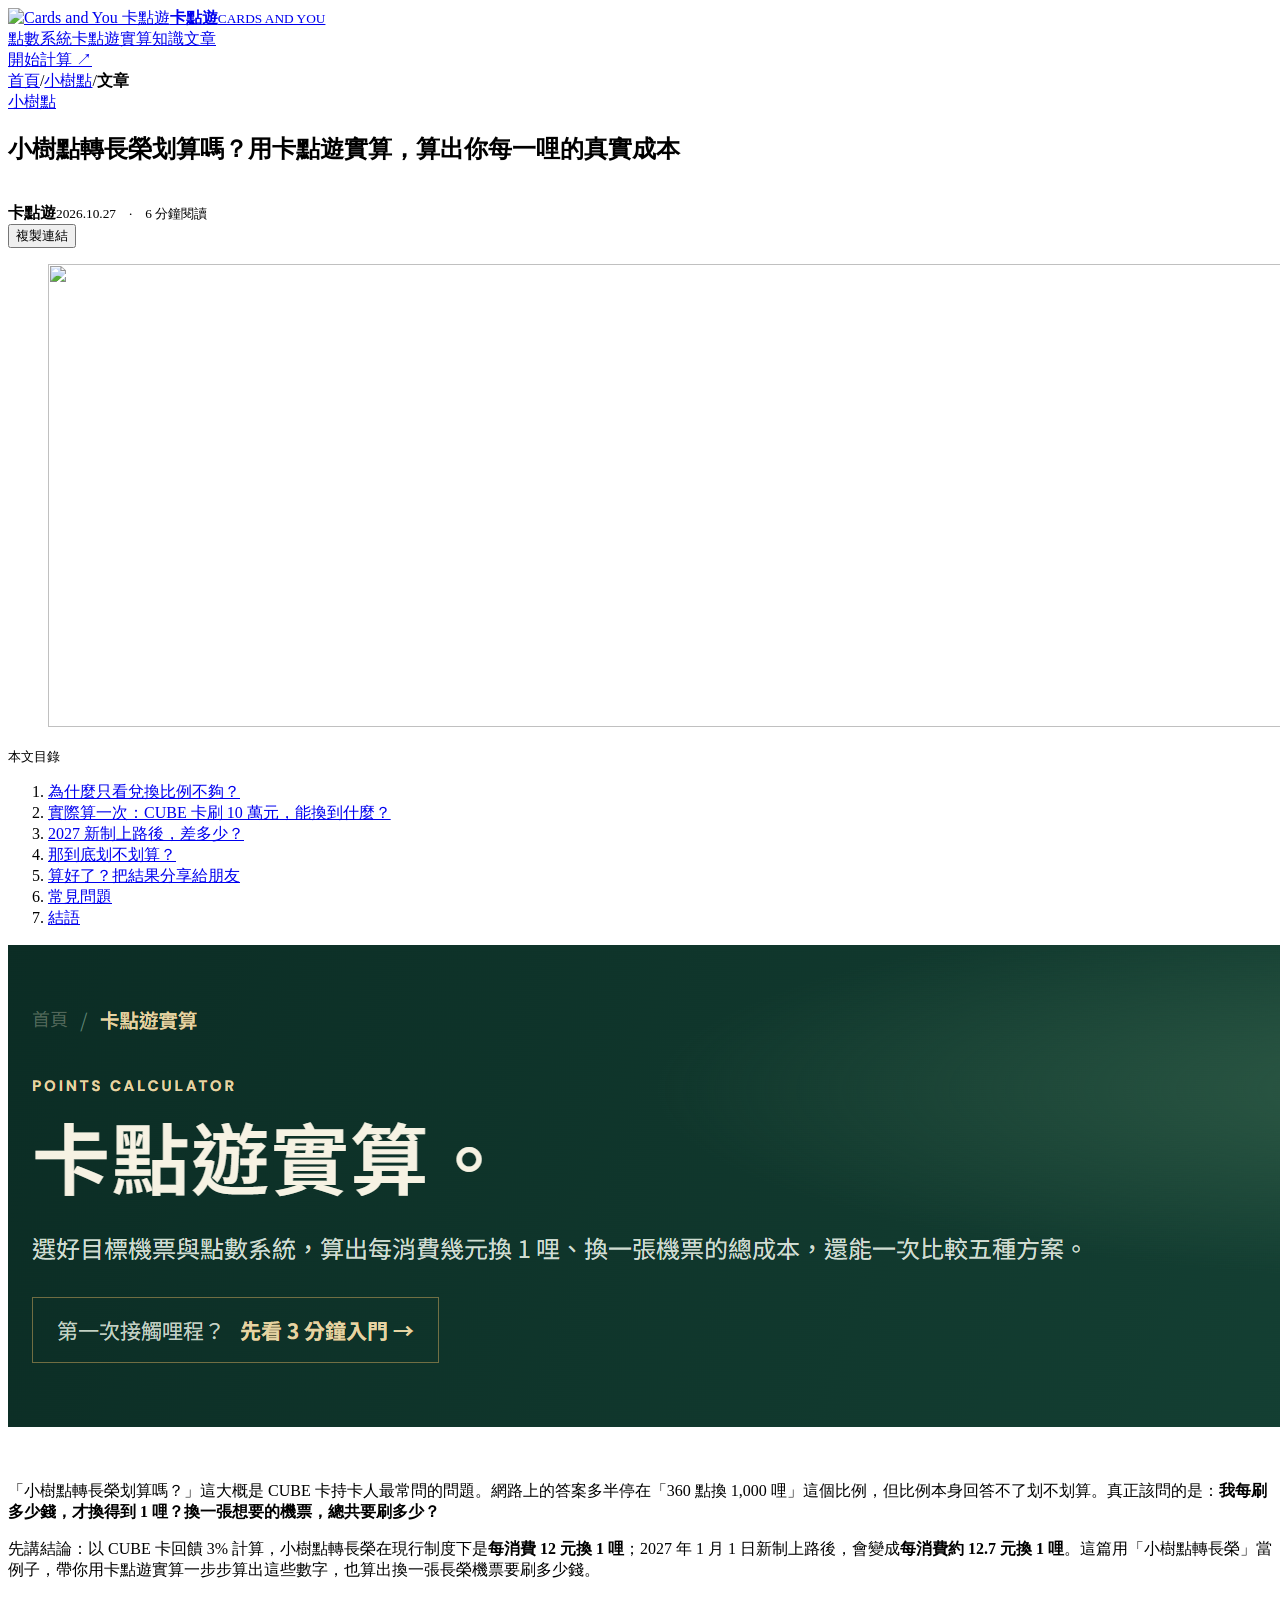
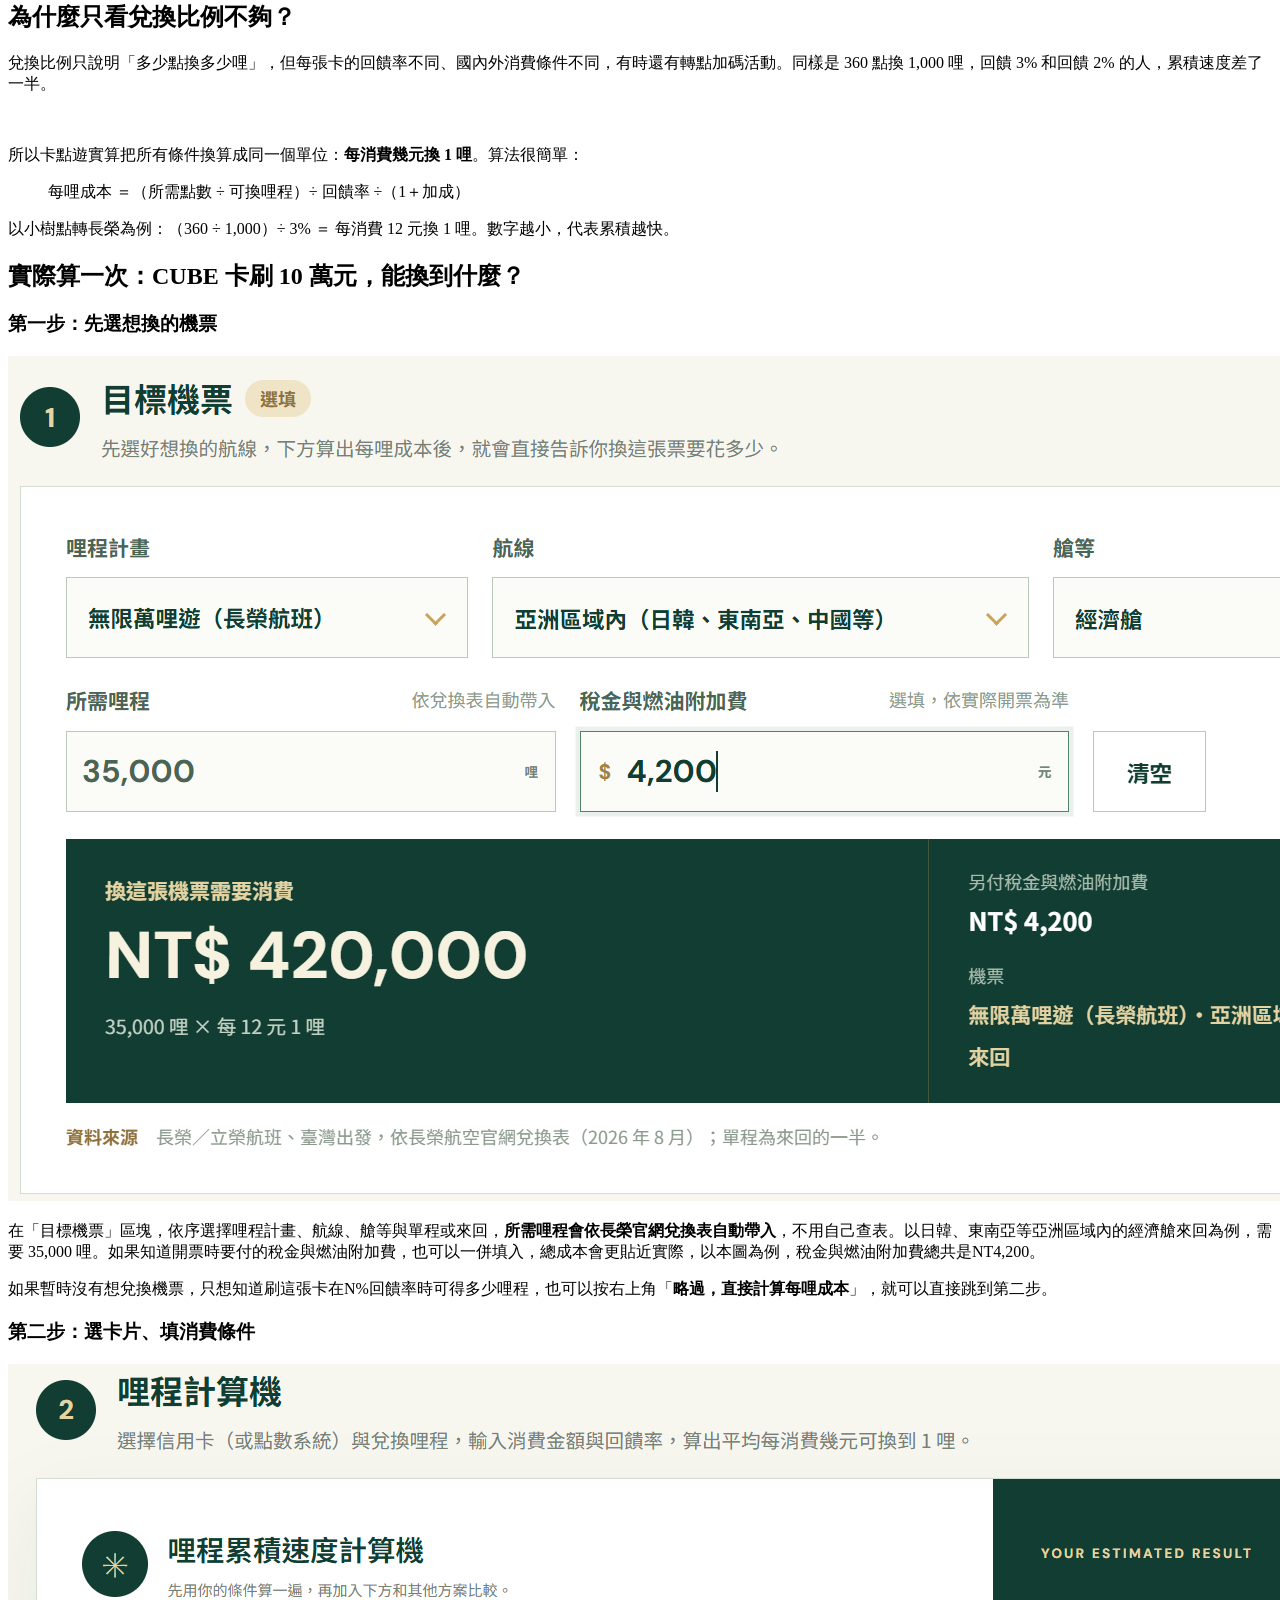
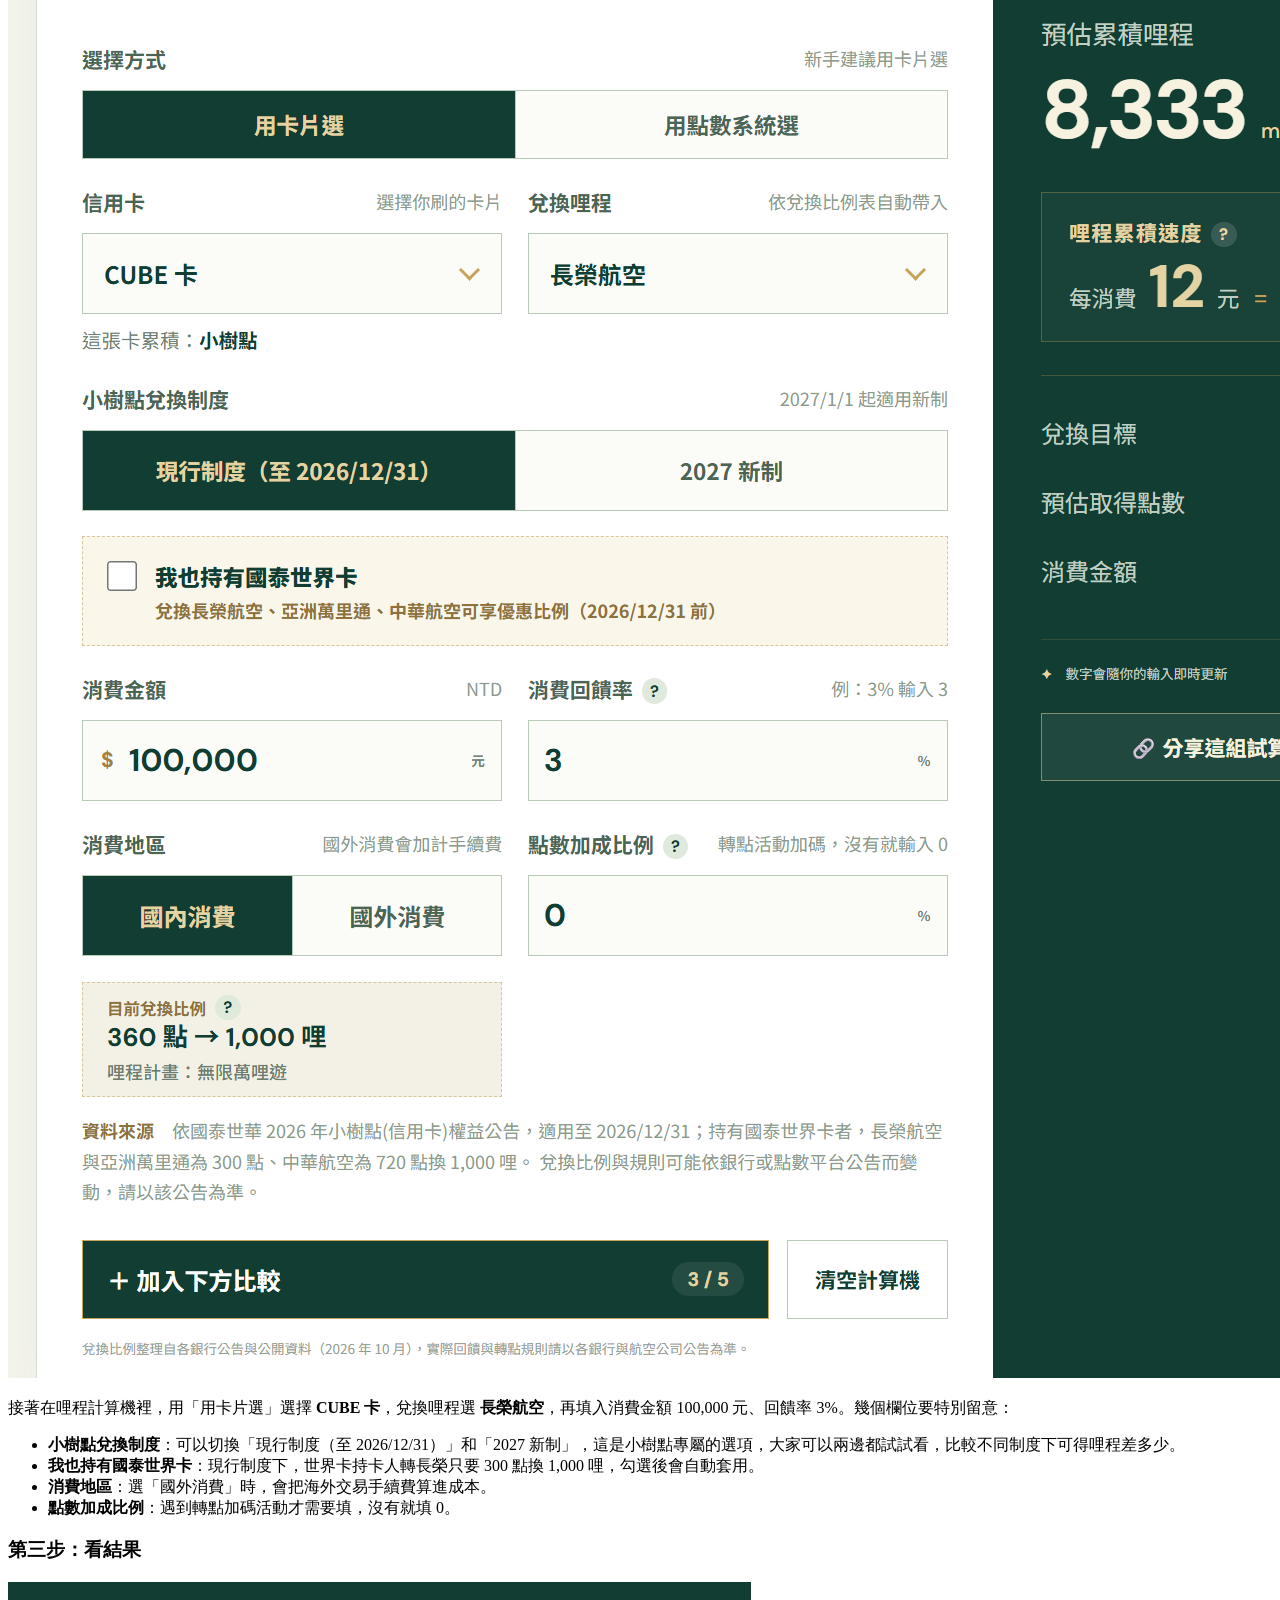
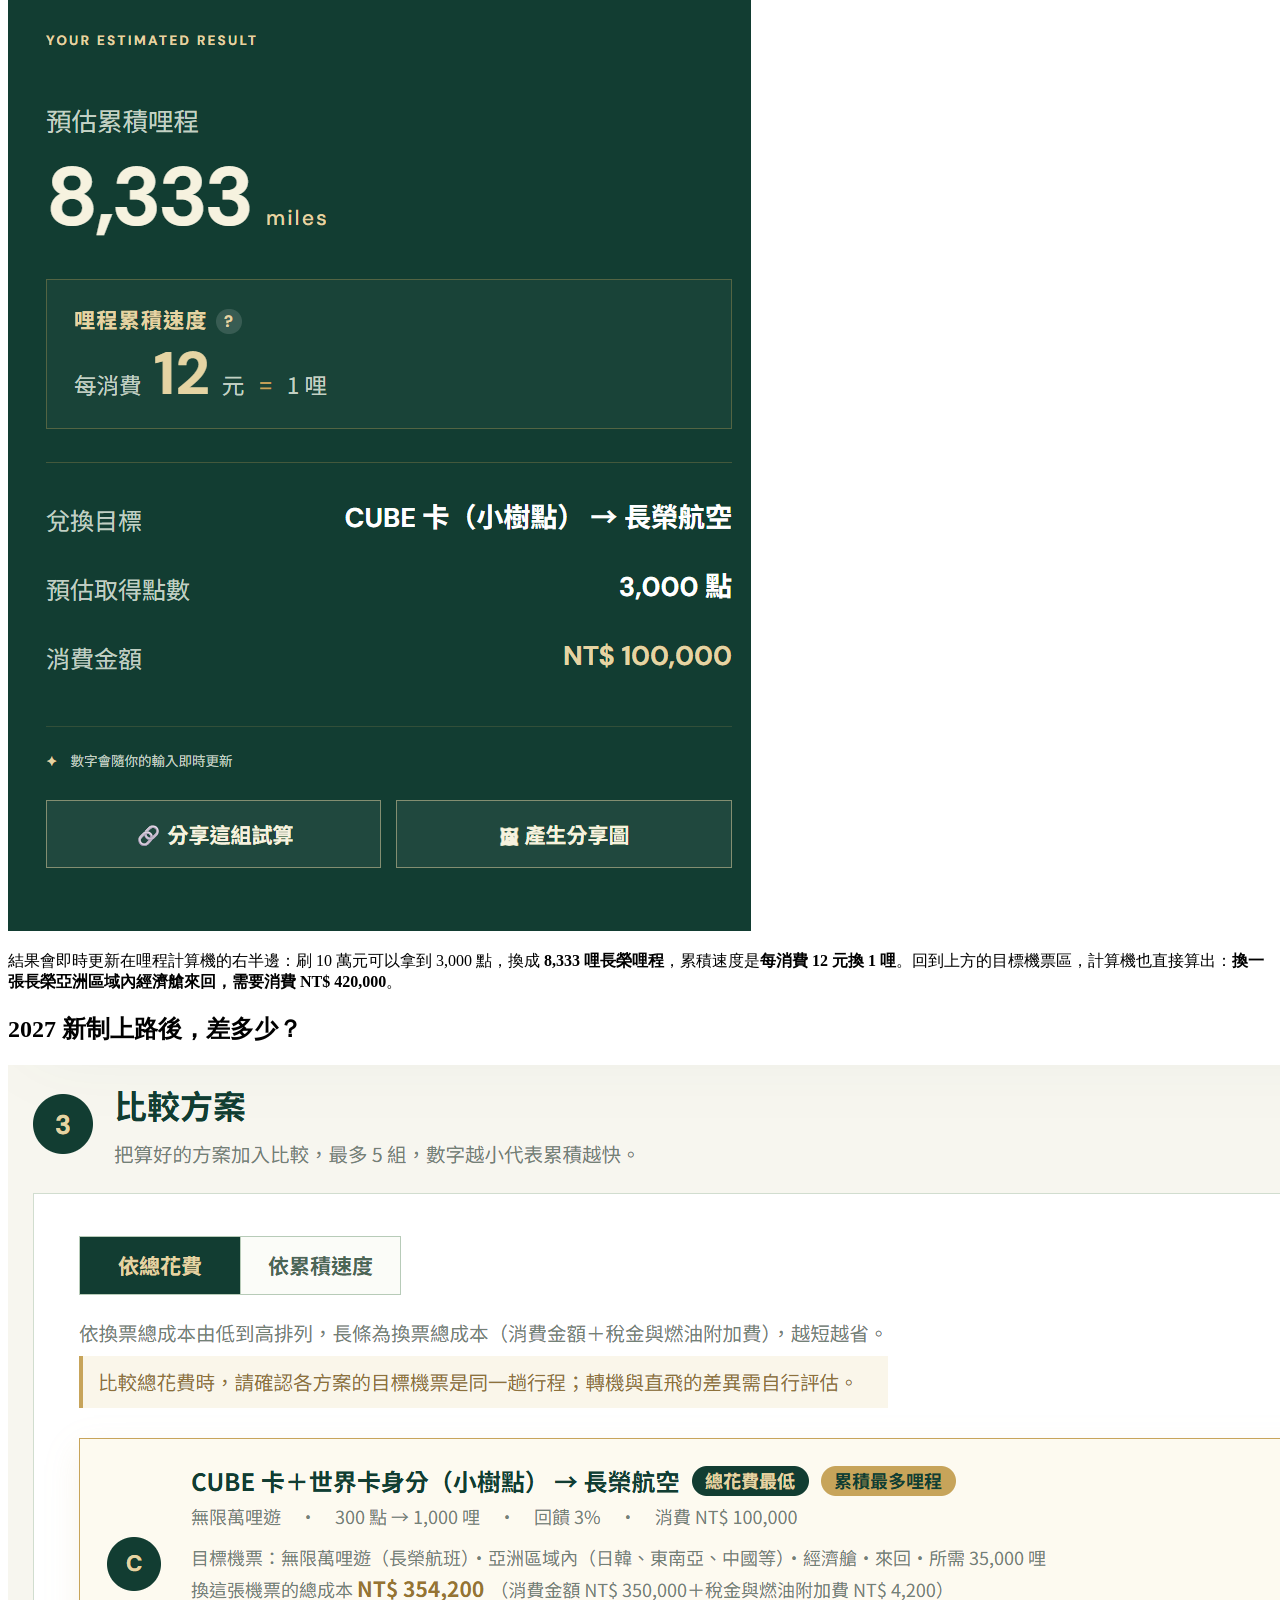
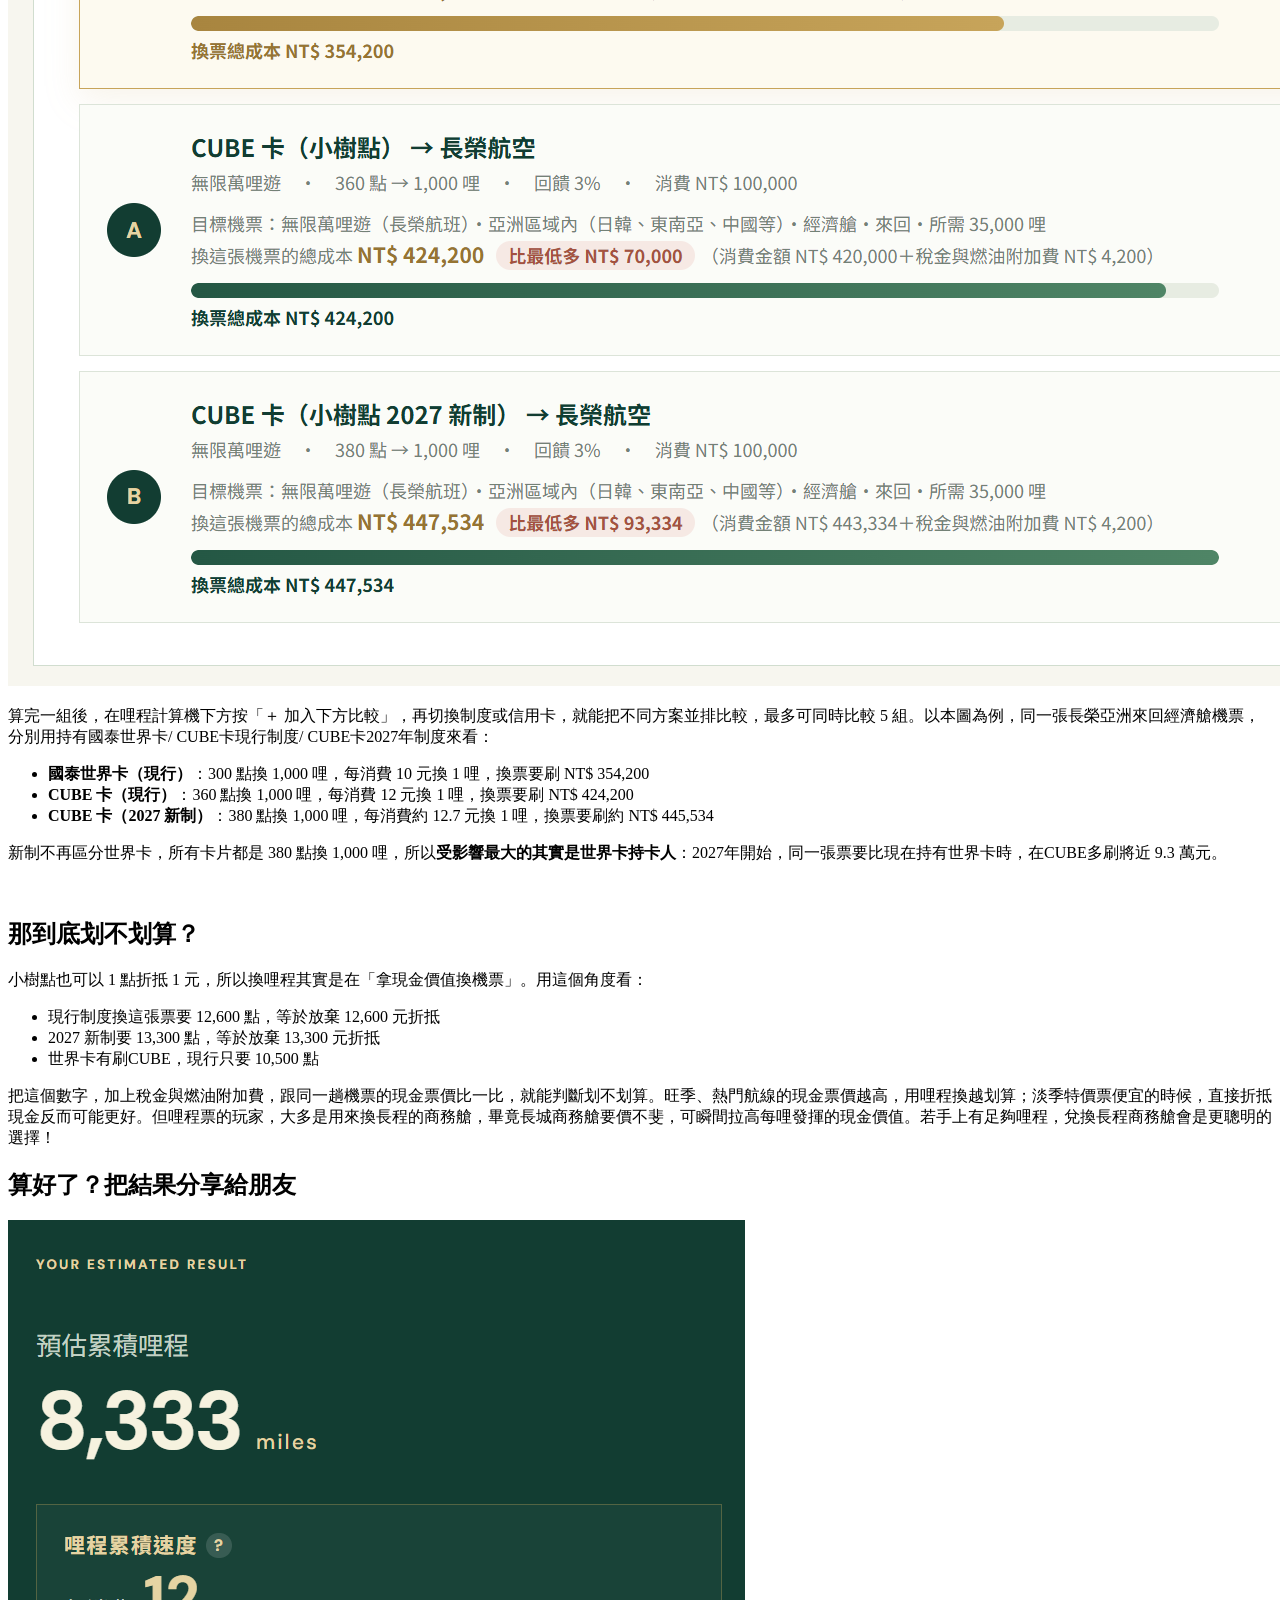
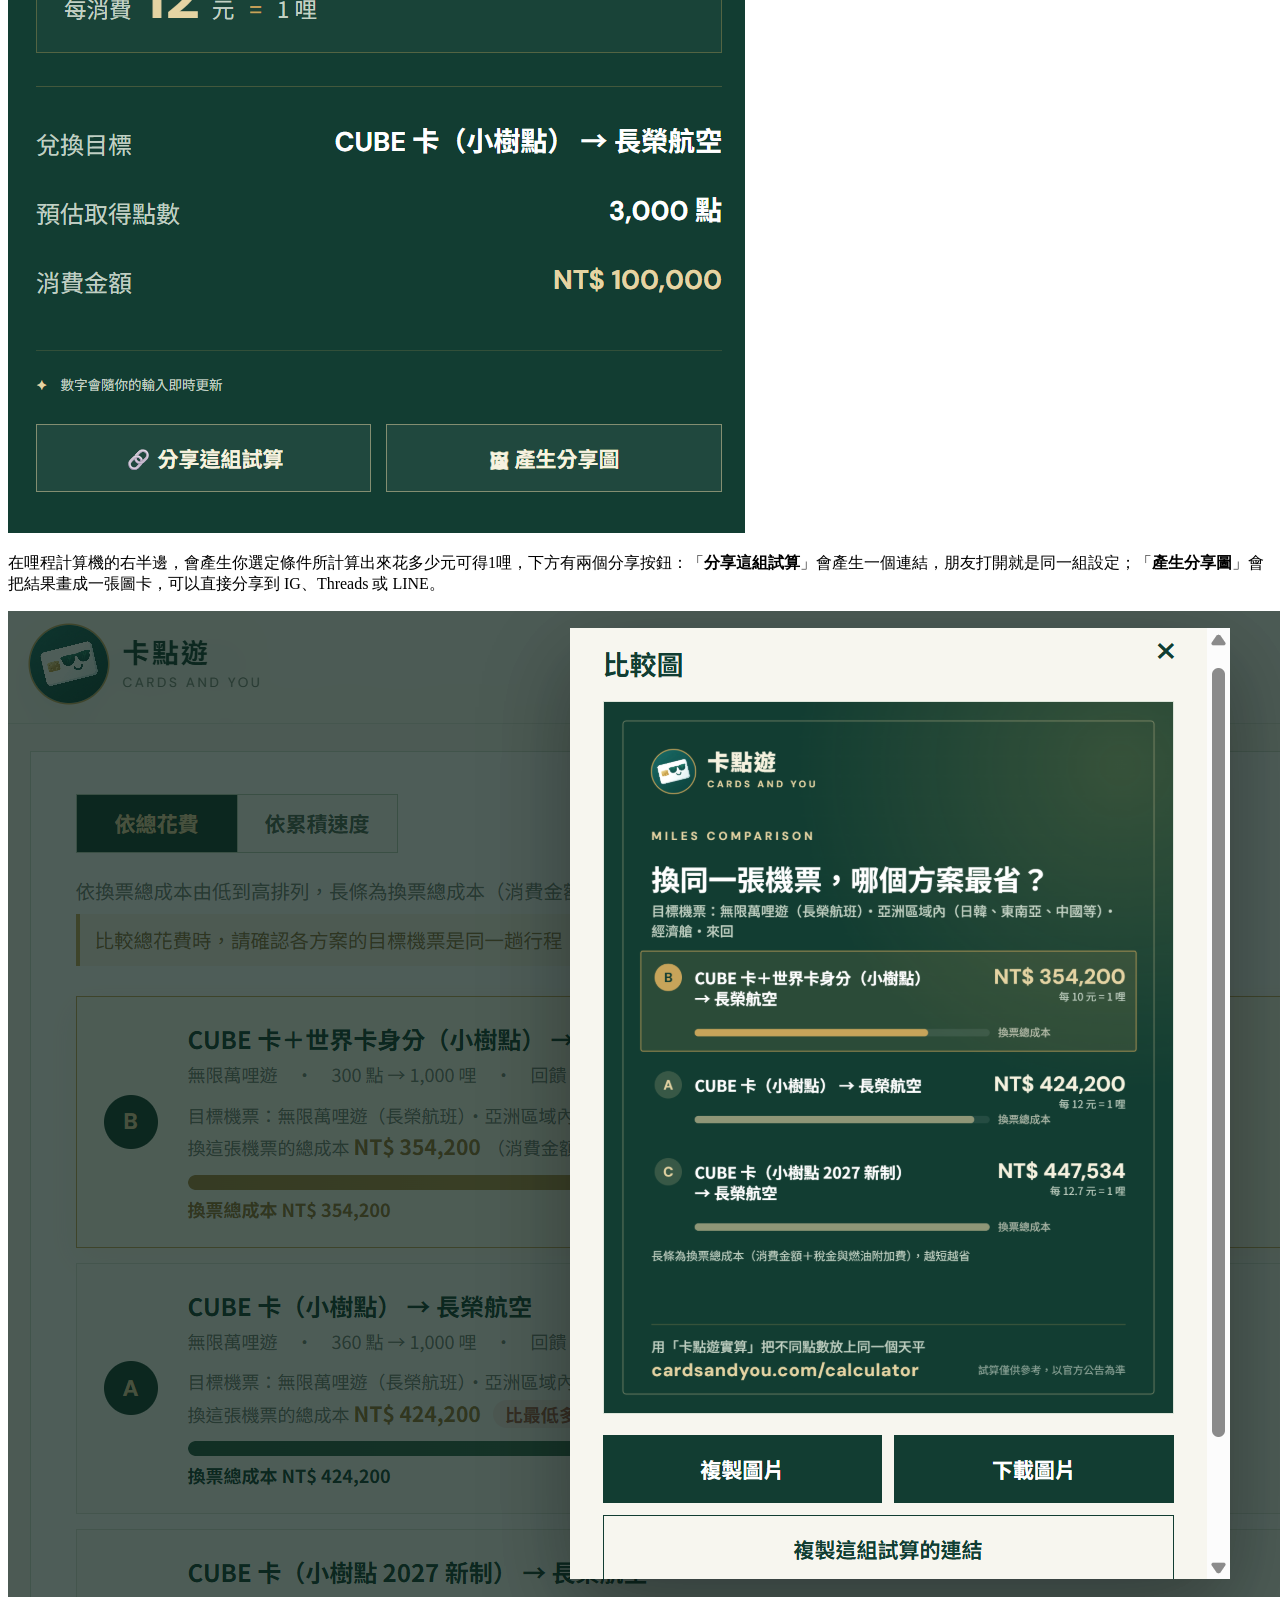
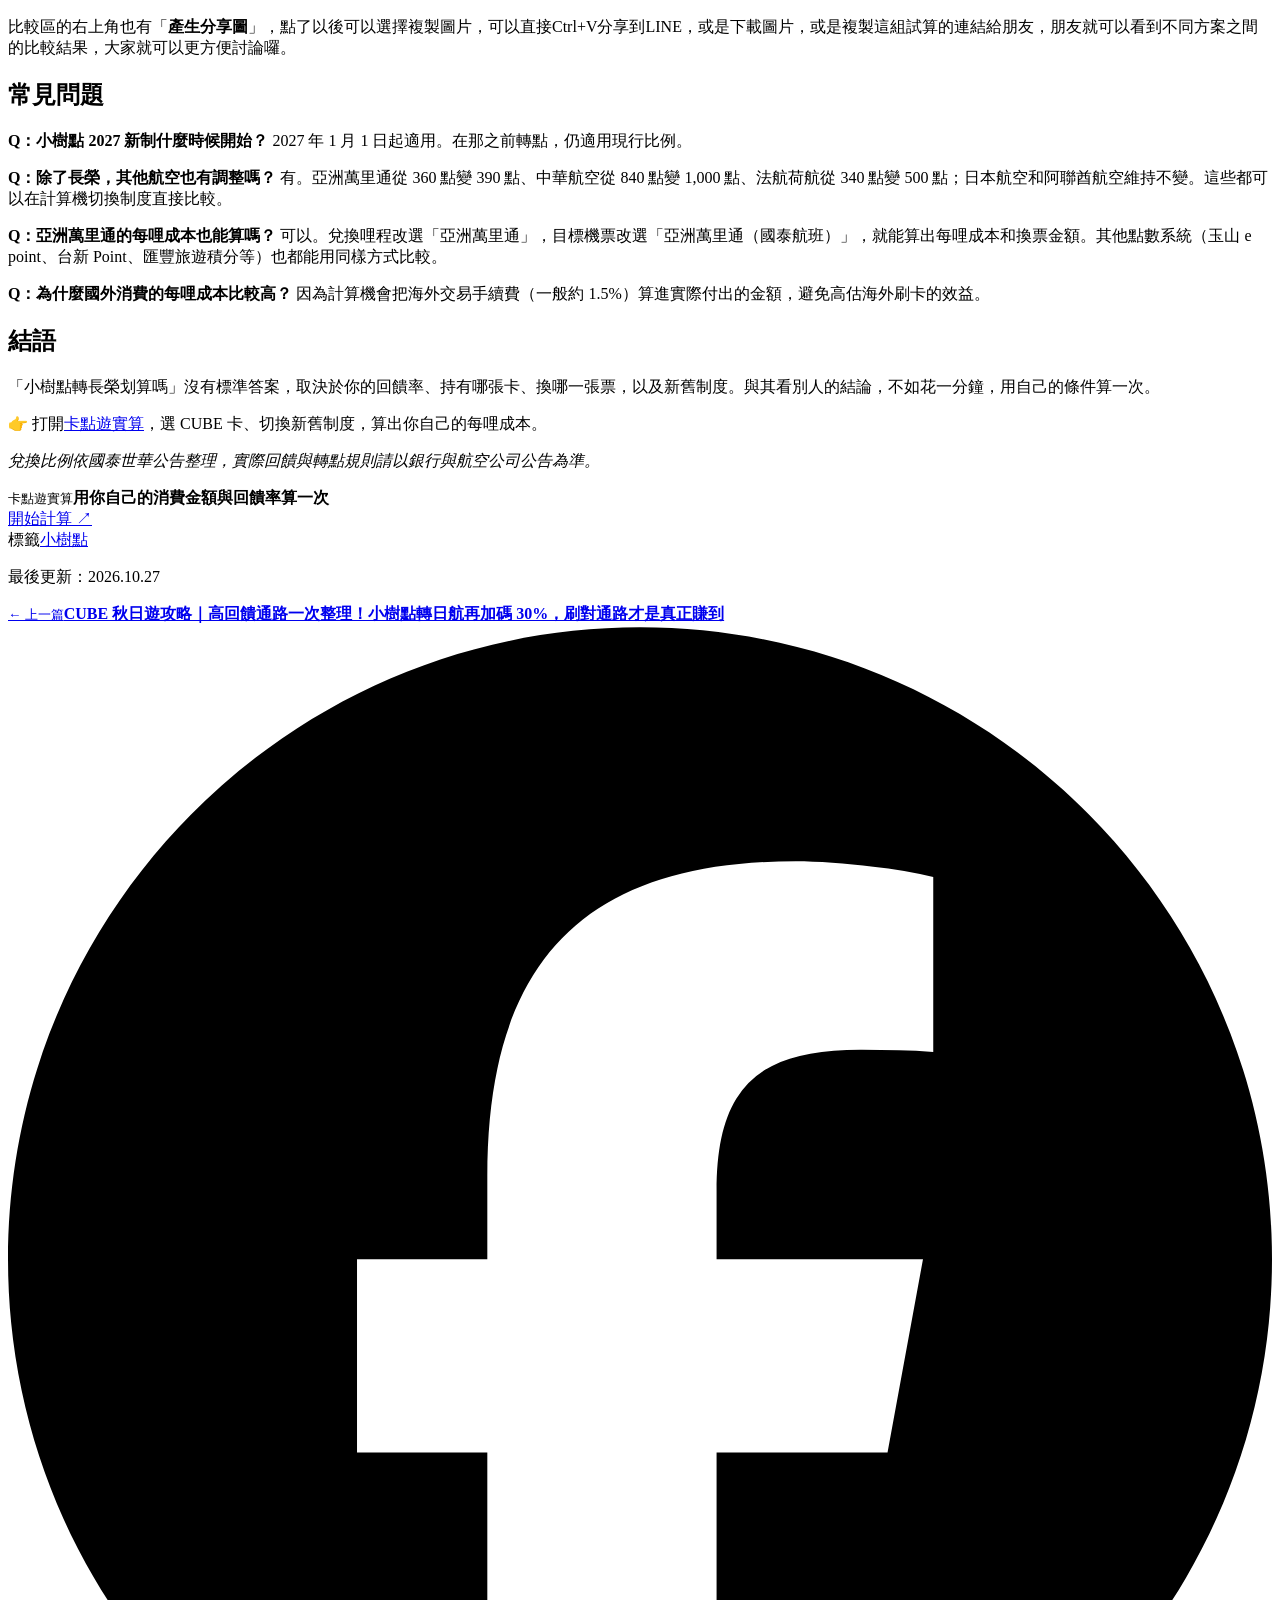
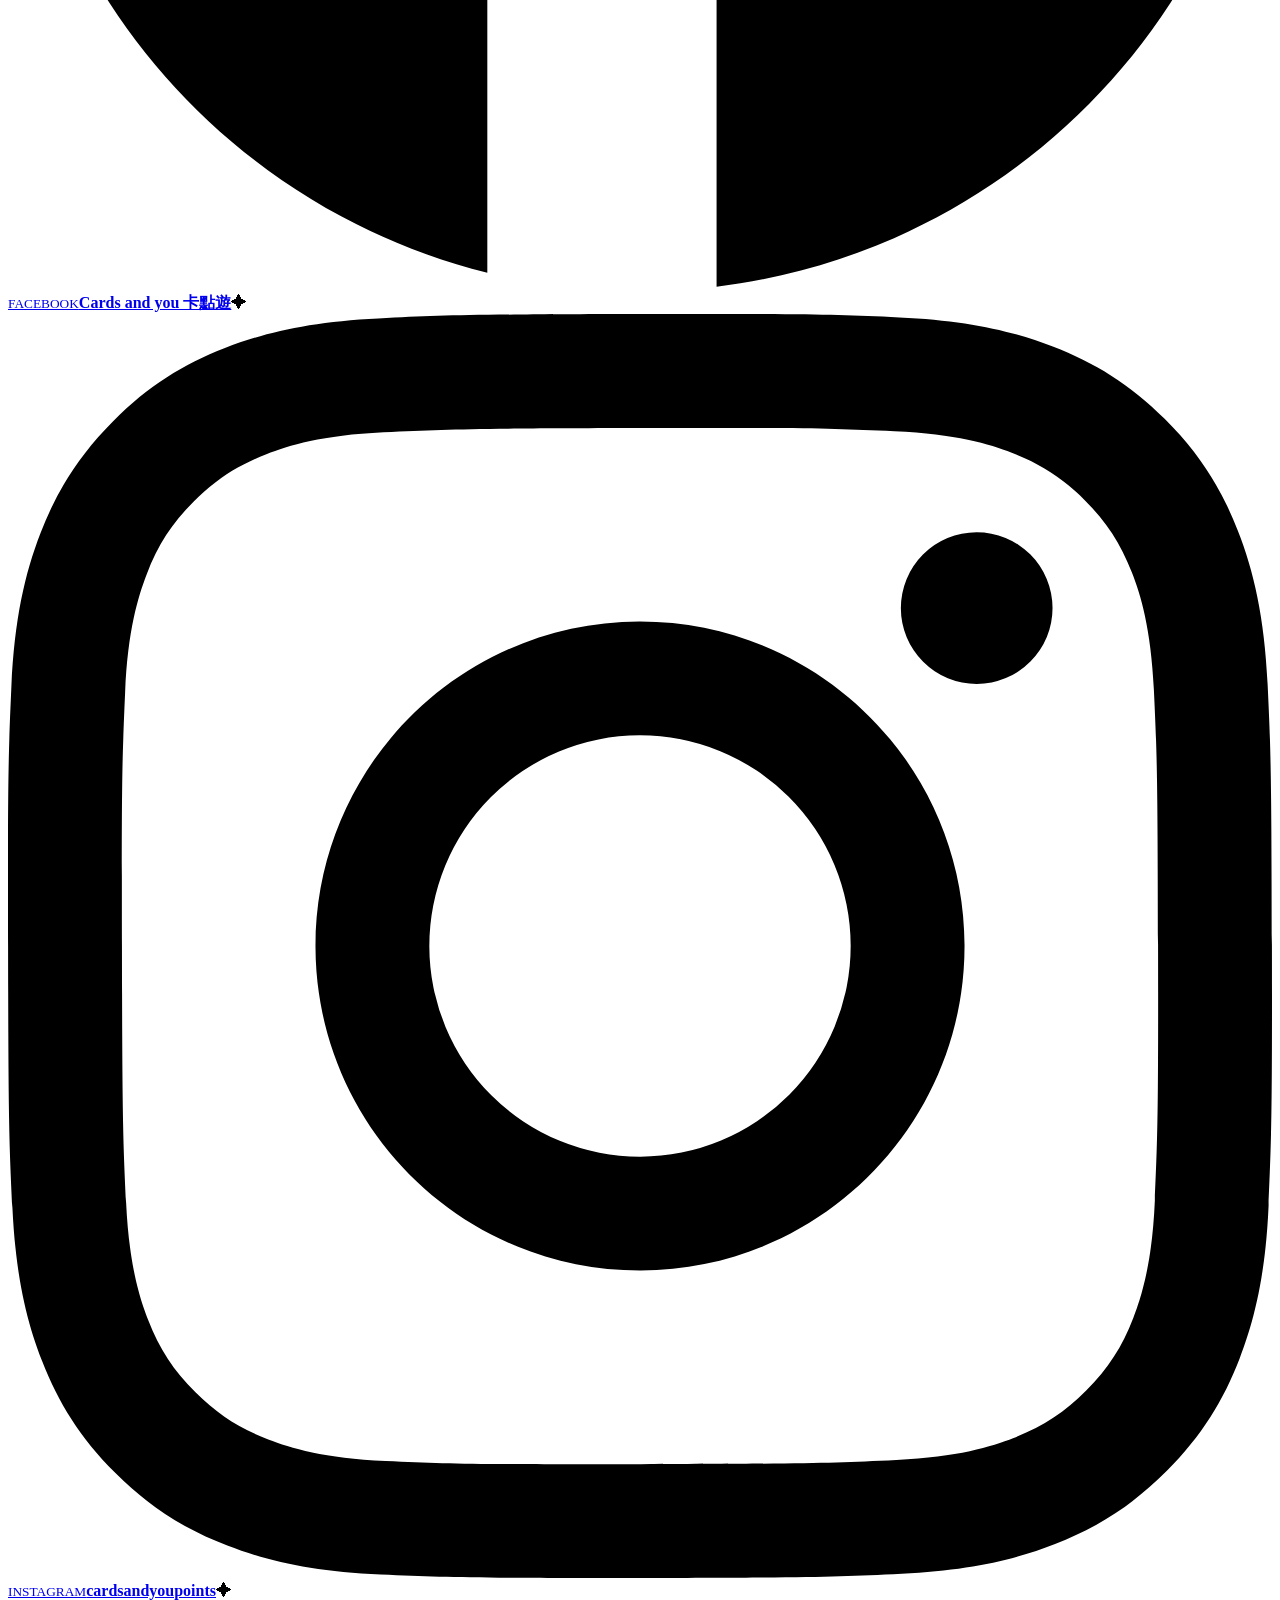
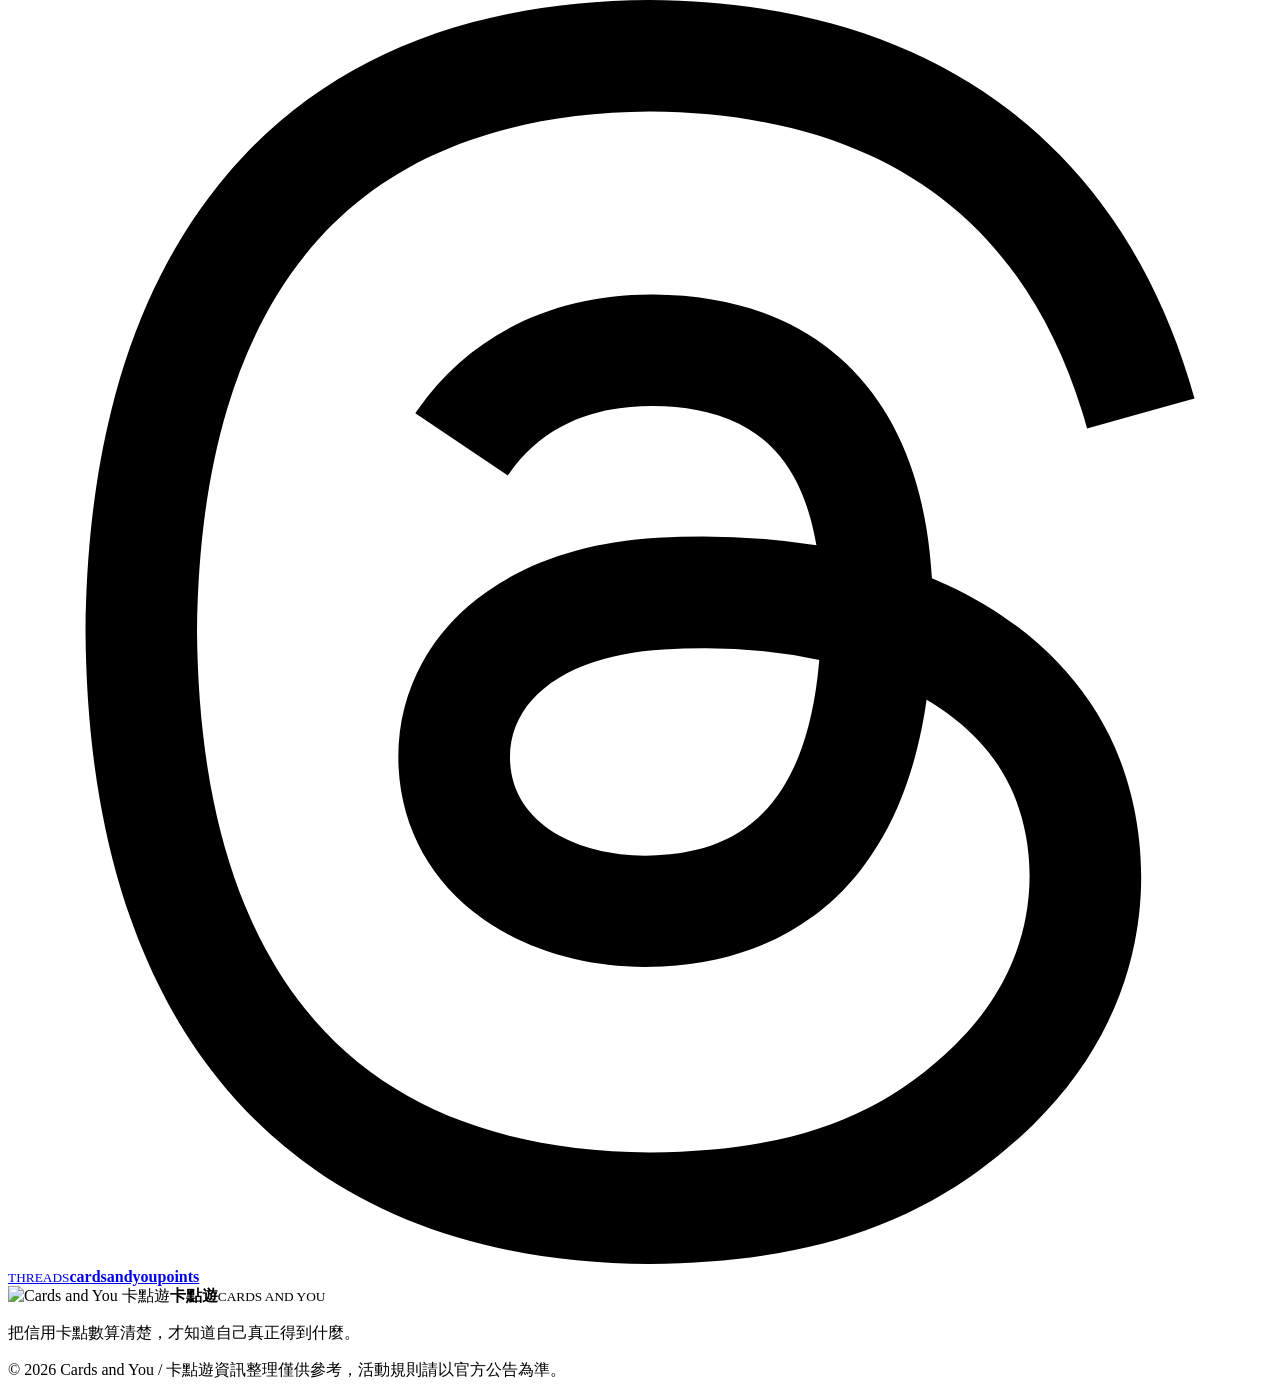
==== calculator-introduction/index.html @ 313b4608 "Updated from Publii" ====
<!DOCTYPE html><html lang="zh-tw"><head><meta charset="utf-8"><meta name="viewport" content="width=device-width,initial-scale=1"><title>小樹點轉長榮划算嗎？用卡點遊實算，算出你每一哩的真實成本 - Cards and You 卡點遊</title><meta name="description" content="「小樹點轉長榮划算嗎？」這大概是 CUBE 卡持卡人最常問的問題。網路上的答案多半停在「360 點換 1,000 哩」這個比例，但比例本身回答不了划不划算。真正該問的是：我每刷多少錢，才換得到 1 哩？換一張想要的機票，總共要刷多少？ 先講結論：以 CUBE 卡回饋 3% 計算，小樹點轉長榮在現行制度下是每消費 12 元換 1 哩；2027 年 1 月 1 日新制上路後，會變成每消費約 12.7 元換 1 哩。這篇用「小樹點轉長榮」當例子，帶你用卡點遊實算一步步算出這些數字，也算出換一張長榮機票要刷多少錢。 兌換比例只說明「多少點換多少哩」，但每張卡的回饋率不同、國內外消費條件不同，有時還有轉點加碼活動。同樣是 360 點換 1,000 哩，回饋 3% 和回饋 2% 的人，累積速度差了一半。 所以卡點遊實算把所有條件換算成同一個單位：每消費幾元換 1 哩。算法很簡單： 每哩成本 ＝（所需點數 ÷ 可換哩程）÷ 回饋率 ÷（1＋加成） 以小樹點轉長榮為例：（360 ÷ 1,000）÷ 3% ＝ 每消費 12 元換 1 哩。數字越小，代表累積越快。 在「目標機票」區塊，依序選擇哩程計畫、航線、艙等與單程或來回，所需哩程會依長榮官網兌換表自動帶入，不用自己查表。以日韓、東南亞等亞洲區域內的經濟艙來回為例，需要 35,000 哩。如果知道開票時要付的稅金與燃油附加費，也可以一併填入，總成本會更貼近實際，以本圖為例，稅金與燃油附加費總共是NT4,200。 如果暫時沒有想兌換機票，只想知道刷這張卡在N%回饋率時可得多少哩程，也可以按右上角「略過，直接計算每哩成本」，就可以直接跳到第二步。 接著在哩程計算機裡，用「用卡片選」選擇 CUBE&amp;hellip;"><meta name="generator" content="Publii Open-Source CMS for Static Site"><link rel="canonical" href="https://cardsandyou.com/calculator-introduction/"><link rel="alternate" type="application/atom+xml" href="https://cardsandyou.com/feed.xml" title="Cards and You 卡點遊 - RSS"><link rel="alternate" type="application/json" href="https://cardsandyou.com/feed.json" title="Cards and You 卡點遊 - JSON"><meta property="og:title" content="小樹點轉長榮划算嗎？用卡點遊實算，算出你每一哩的真實成本"><meta property="og:image" content="https://cardsandyou.com/media/posts/3/1027Qia-Dian-You-Ji-Suan-Ji-Wen-Zhang-Feng-Mian.png"><meta property="og:image:width" content="1649"><meta property="og:image:height" content="463"><meta property="og:site_name" content="Cards and You 卡點遊"><meta property="og:description" content="「小樹點轉長榮划算嗎？」這大概是 CUBE 卡持卡人最常問的問題。網路上的答案多半停在「360 點換 1,000 哩」這個比例，但比例本身回答不了划不划算。真正該問的是：我每刷多少錢，才換得到 1 哩？換一張想要的機票，總共要刷多少？ 先講結論：以 CUBE 卡回饋 3% 計算，小樹點轉長榮在現行制度下是每消費 12 元換 1 哩；2027 年 1 月 1 日新制上路後，會變成每消費約 12.7 元換 1 哩。這篇用「小樹點轉長榮」當例子，帶你用卡點遊實算一步步算出這些數字，也算出換一張長榮機票要刷多少錢。 兌換比例只說明「多少點換多少哩」，但每張卡的回饋率不同、國內外消費條件不同，有時還有轉點加碼活動。同樣是 360 點換 1,000 哩，回饋 3% 和回饋 2% 的人，累積速度差了一半。 所以卡點遊實算把所有條件換算成同一個單位：每消費幾元換 1 哩。算法很簡單： 每哩成本 ＝（所需點數 ÷ 可換哩程）÷ 回饋率 ÷（1＋加成） 以小樹點轉長榮為例：（360 ÷ 1,000）÷ 3% ＝ 每消費 12 元換 1 哩。數字越小，代表累積越快。 在「目標機票」區塊，依序選擇哩程計畫、航線、艙等與單程或來回，所需哩程會依長榮官網兌換表自動帶入，不用自己查表。以日韓、東南亞等亞洲區域內的經濟艙來回為例，需要 35,000 哩。如果知道開票時要付的稅金與燃油附加費，也可以一併填入，總成本會更貼近實際，以本圖為例，稅金與燃油附加費總共是NT4,200。 如果暫時沒有想兌換機票，只想知道刷這張卡在N%回饋率時可得多少哩程，也可以按右上角「略過，直接計算每哩成本」，就可以直接跳到第二步。 接著在哩程計算機裡，用「用卡片選」選擇 CUBE&amp;hellip;"><meta property="og:url" content="https://cardsandyou.com/calculator-introduction/"><meta property="og:type" content="article"><link rel="icon" href="https://cardsandyou.com/assets/brand/favicon.png" type="image/png"><link rel="stylesheet" href="https://cardsandyou.com/assets/css/style.css?v&#x3D;001048e12874b415f99902c2e0db3fa6"><script type="application/ld+json">{"@context":"http://schema.org","@type":"Article","mainEntityOfPage":{"@type":"WebPage","@id":"https://cardsandyou.com/calculator-introduction/"},"headline":"小樹點轉長榮划算嗎？用卡點遊實算，算出你每一哩的真實成本","datePublished":"2026-10-27T21:31+08:00","dateModified":"2026-10-27T22:11+08:00","image":{"@type":"ImageObject","url":"https://cardsandyou.com/media/posts/3/1027Qia-Dian-You-Ji-Suan-Ji-Wen-Zhang-Feng-Mian.png","height":463,"width":1649},"description":"「小樹點轉長榮划算嗎？」這大概是 CUBE 卡持卡人最常問的問題。網路上的答案多半停在「360 點換 1,000 哩」這個比例，但比例本身回答不了划不划算。真正該問的是：我每刷多少錢，才換得到 1 哩？換一張想要的機票，總共要刷多少？ 先講結論：以 CUBE 卡回饋 3% 計算，小樹點轉長榮在現行制度下是每消費 12 元換 1 哩；2027 年 1 月 1 日新制上路後，會變成每消費約 12.7 元換 1 哩。這篇用「小樹點轉長榮」當例子，帶你用卡點遊實算一步步算出這些數字，也算出換一張長榮機票要刷多少錢。 兌換比例只說明「多少點換多少哩」，但每張卡的回饋率不同、國內外消費條件不同，有時還有轉點加碼活動。同樣是 360 點換 1,000 哩，回饋 3% 和回饋 2% 的人，累積速度差了一半。 所以卡點遊實算把所有條件換算成同一個單位：每消費幾元換 1 哩。算法很簡單： 每哩成本 ＝（所需點數 ÷ 可換哩程）÷ 回饋率 ÷（1＋加成） 以小樹點轉長榮為例：（360 ÷ 1,000）÷ 3% ＝ 每消費 12 元換 1 哩。數字越小，代表累積越快。 在「目標機票」區塊，依序選擇哩程計畫、航線、艙等與單程或來回，所需哩程會依長榮官網兌換表自動帶入，不用自己查表。以日韓、東南亞等亞洲區域內的經濟艙來回為例，需要 35,000 哩。如果知道開票時要付的稅金與燃油附加費，也可以一併填入，總成本會更貼近實際，以本圖為例，稅金與燃油附加費總共是NT4,200。 如果暫時沒有想兌換機票，只想知道刷這張卡在N%回饋率時可得多少哩程，也可以按右上角「略過，直接計算每哩成本」，就可以直接跳到第二步。 接著在哩程計算機裡，用「用卡片選」選擇 CUBE&hellip;","author":{"@type":"Person","name":"卡點遊","url":"https://cardsandyou.com/authors/qia-dian-you/"},"publisher":{"@type":"Organization","name":"卡點遊","logo":{"@type":"ImageObject","url":"https://cardsandyou.com/media/website/Qia-Dian-You-IGCui-Du-Zhao-Qu-Chu-Zi-Ti-Feng-Mian-02.jpg","height":1054,"width":1024}}}</script></head><body class="post-template"><header><div class="wrap nav"><a class="brand" href="https://cardsandyou.com/"><img class="brand-logo" src="https://cardsandyou.com/media/website/Qia-Dian-You-IGCui-Du-Zhao-Qu-Chu-Zi-Ti-Feng-Mian-02.jpg" alt="Cards and You 卡點遊"><span><b>卡點遊</b><small>CARDS AND YOU</small></span></a><nav><a href="https://cardsandyou.com/#points">點數系統</a><a href="https://cardsandyou.com/calculator/">卡點遊實算</a><a href="https://cardsandyou.com/#articles">知識文章</a></nav><a class="nav-cta mobile-cta" href="https://cardsandyou.com/calculator/">開始計算 ↗</a></div></header><main><section class="post-head"><div class="wrap narrow"><nav class="crumbs" aria-label="麵包屑"><a href="https://cardsandyou.com/">首頁</a><span>/</span><a href="https://cardsandyou.com/tags/treepoints/">小樹點</a><span>/</span><b>文章</b></nav><div class="post-tags-top"><a class="tagpill" href="https://cardsandyou.com/tags/treepoints/">小樹點</a></div><h1>小樹點轉長榮划算嗎？用卡點遊實算，算出你每一哩的真實成本</h1><div class="post-meta"><img class="avatar" src="https://cardsandyou.com/media/website/Qia-Dian-You-IGCui-Du-Zhao-Qu-Chu-Zi-Ti-Feng-Mian-02.jpg" alt=""><div><b>卡點遊</b><small><time datetime="2026-10-27T21:31">2026.10.27</time><span id="readTime"></span></small></div><button class="copylink" type="button">複製連結</button></div></div></section><div class="wrap narrow"><figure class="post-cover-img"><img src="https://cardsandyou.com/media/posts/3/1027Qia-Dian-You-Ji-Suan-Ji-Wen-Zhang-Feng-Mian.png" alt="" height="463" width="1649"></figure></div><section class="post-wrap"><div class="wrap post-layout" id="postLayout"><aside class="toc" id="toc"><div class="toc-in"><small>本文目錄</small><ol id="tocList"></ol></div></aside><article class="prose" id="postBody"><p><img loading="lazy" src="[data-uri]" data-is-external-image="true"></p><p> </p><p data-lfile-container="e3e781f8-9225-481e-adec-44d9997ceebe" data-pm-slice="1 1 []">「小樹點轉長榮划算嗎？」這大概是 CUBE 卡持卡人最常問的問題。網路上的答案多半停在「360 點換 1,000 哩」這個比例，但比例本身回答不了划不划算。真正該問的是：<strong>我每刷多少錢，才換得到 1 哩？換一張想要的機票，總共要刷多少？</strong></p><p>先講結論：以 CUBE 卡回饋 3% 計算，小樹點轉長榮在現行制度下是<strong>每消費 12 元換 1 哩</strong>；2027 年 1 月 1 日新制上路後，會變成<strong>每消費約 12.7 元換 1 哩</strong>。這篇用「小樹點轉長榮」當例子，帶你用卡點遊實算一步步算出這些數字，也算出換一張長榮機票要刷多少錢。</p><h2 id="為什麼只看兌換比例不夠">為什麼只看兌換比例不夠？</h2><p>兌換比例只說明「多少點換多少哩」，但每張卡的回饋率不同、國內外消費條件不同，有時還有轉點加碼活動。同樣是 360 點換 1,000 哩，回饋 3% 和回饋 2% 的人，累積速度差了一半。</p><p> </p><p data-lfile-container="e3e781f8-9225-481e-adec-44d9997ceebe" data-pm-slice="1 1 []">所以卡點遊實算把所有條件換算成同一個單位：<strong>每消費幾元換 1 哩</strong>。算法很簡單：</p><blockquote><p>每哩成本 ＝（所需點數 ÷ 可換哩程）÷ 回饋率 ÷（1＋加成）</p></blockquote><p>以小樹點轉長榮為例：（360 ÷ 1,000）÷ 3% ＝ 每消費 12 元換 1 哩。數字越小，代表累積越快。</p><h2 id="實際算一次cube-卡刷-10-萬元能換到什麼">實際算一次：CUBE 卡刷 10 萬元，能換到什麼？</h2><h3 id="第一步先選想換的機票">第一步：先選想換的機票</h3><p><img loading="lazy" src="[data-uri]" data-is-external-image="true"></p><p data-lfile-container="e3e781f8-9225-481e-adec-44d9997ceebe" data-pm-slice="1 1 []">在「目標機票」區塊，依序選擇哩程計畫、航線、艙等與單程或來回，<strong>所需哩程會依長榮官網兌換表自動帶入</strong>，不用自己查表。以日韓、東南亞等亞洲區域內的經濟艙來回為例，需要 35,000 哩。如果知道開票時要付的稅金與燃油附加費，也可以一併填入，總成本會更貼近實際，以本圖為例，稅金與燃油附加費總共是NT4,200。</p><p data-lfile-container="e3e781f8-9225-481e-adec-44d9997ceebe" data-pm-slice="1 1 []">如果暫時沒有想兌換機票，只想知道刷這張卡在N%回饋率時可得多少哩程，也可以按右上角「<strong>略過，直接計算每哩成本</strong>」，就可以直接跳到第二步。</p><h3 id="第二步選卡片填消費條件">第二步：選卡片、填消費條件</h3><p><img loading="lazy" src="[data-uri]" data-is-external-image="true"></p><p data-lfile-container="e3e781f8-9225-481e-adec-44d9997ceebe" data-pm-slice="1 1 []">接著在哩程計算機裡，用「用卡片選」選擇 <strong>CUBE 卡</strong>，兌換哩程選 <strong>長榮航空</strong>，再填入消費金額 100,000 元、回饋率 3%。幾個欄位要特別留意：</p><ul><li><strong>小樹點兌換制度</strong>：可以切換「現行制度（至 2026/12/31）」和「2027 新制」，這是小樹點專屬的選項，大家可以兩邊都試試看，比較不同制度下可得哩程差多少。</li><li><strong>我也持有國泰世界卡</strong>：現行制度下，世界卡持卡人轉長榮只要 300 點換 1,000 哩，勾選後會自動套用。</li><li><strong>消費地區</strong>：選「國外消費」時，會把海外交易手續費算進成本。</li><li><strong>點數加成比例</strong>：遇到轉點加碼活動才需要填，沒有就填 0。</li></ul><h3 id="第三步看結果">第三步：看結果</h3><p><img loading="lazy" src="[data-uri]" data-is-external-image="true"></p><p data-lfile-container="e3e781f8-9225-481e-adec-44d9997ceebe" data-pm-slice="1 1 []">結果會即時更新在哩程計算機的右半邊：刷 10 萬元可以拿到 3,000 點，換成 <strong>8,333 哩長榮哩程</strong>，累積速度是<strong>每消費 12 元換 1 哩</strong>。回到上方的目標機票區，計算機也直接算出：<strong>換一張長榮亞洲區域內經濟艙來回，需要消費 NT$ 420,000</strong>。</p><h2 id="2027-新制上路後差多少" data-lfile-container="e3e781f8-9225-481e-adec-44d9997ceebe" data-pm-slice="1 1 []">2027 新制上路後，差多少？</h2><p><img loading="lazy" src="[data-uri]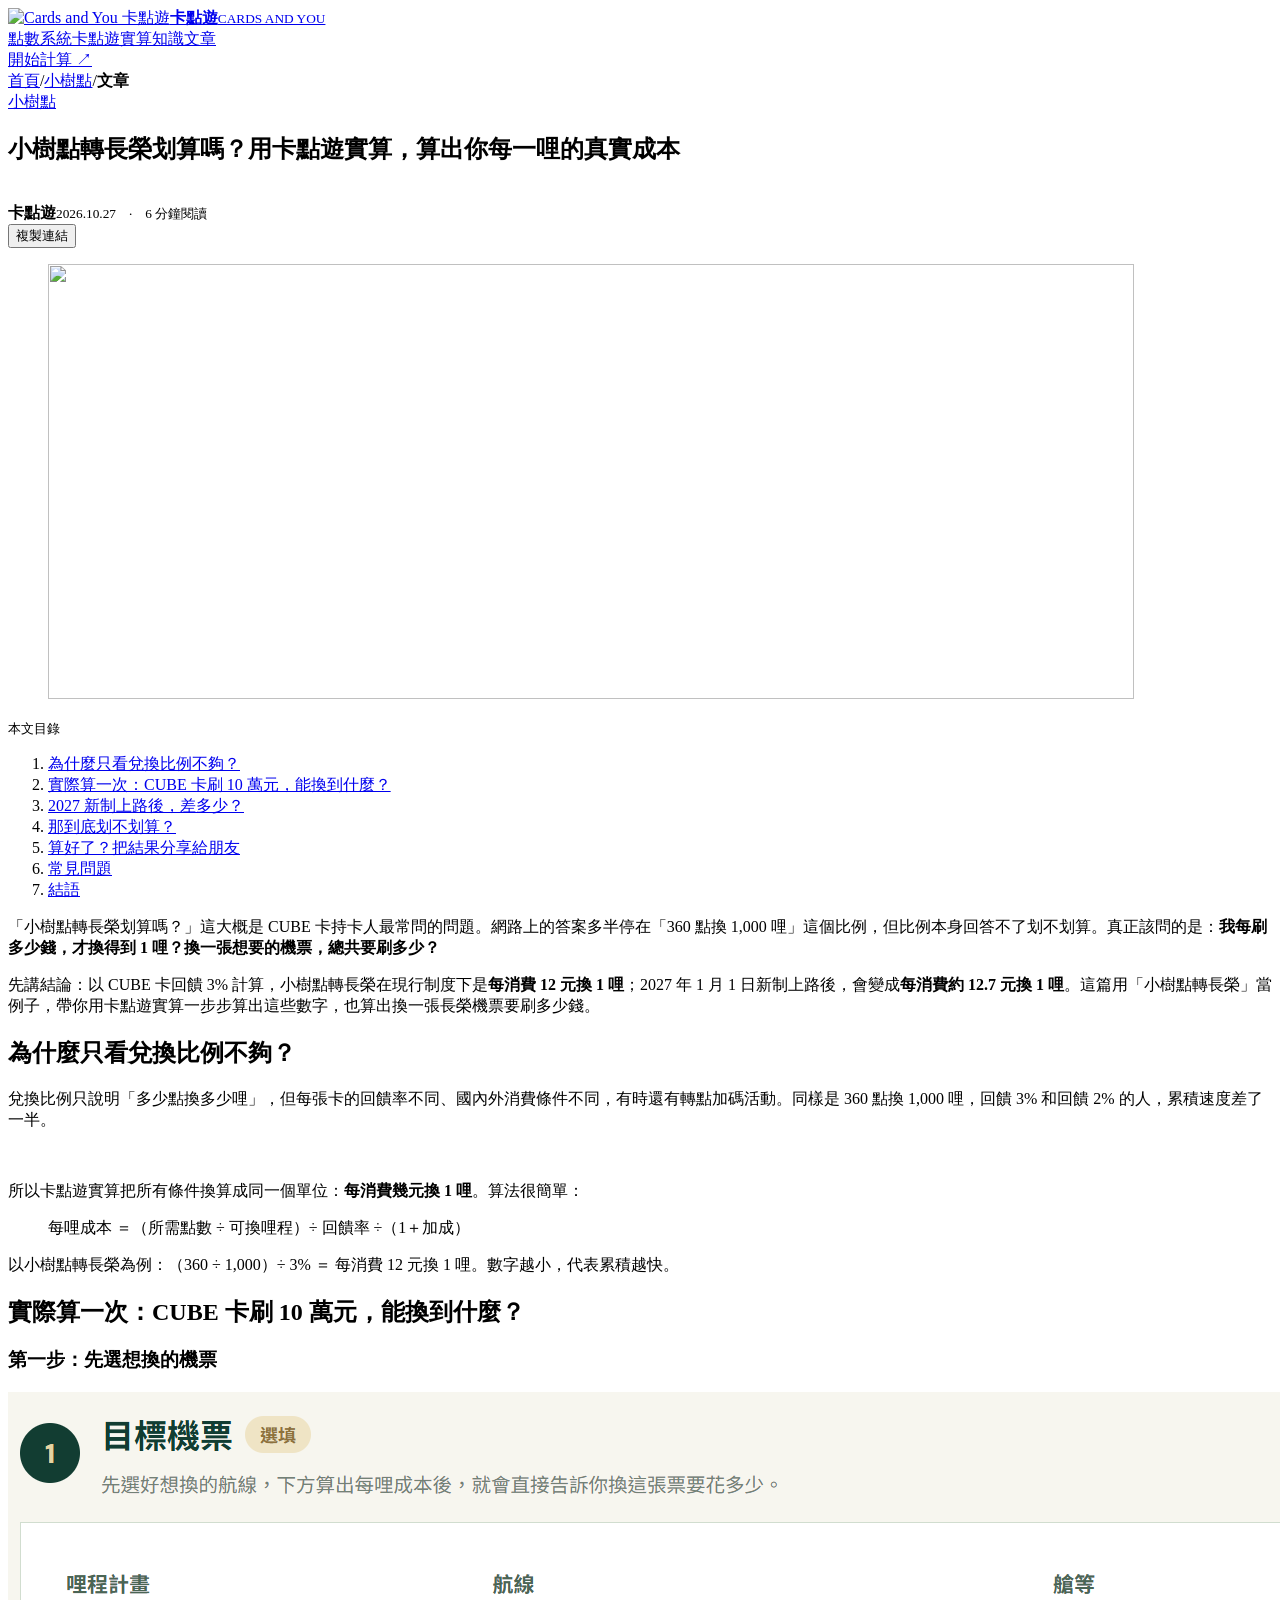
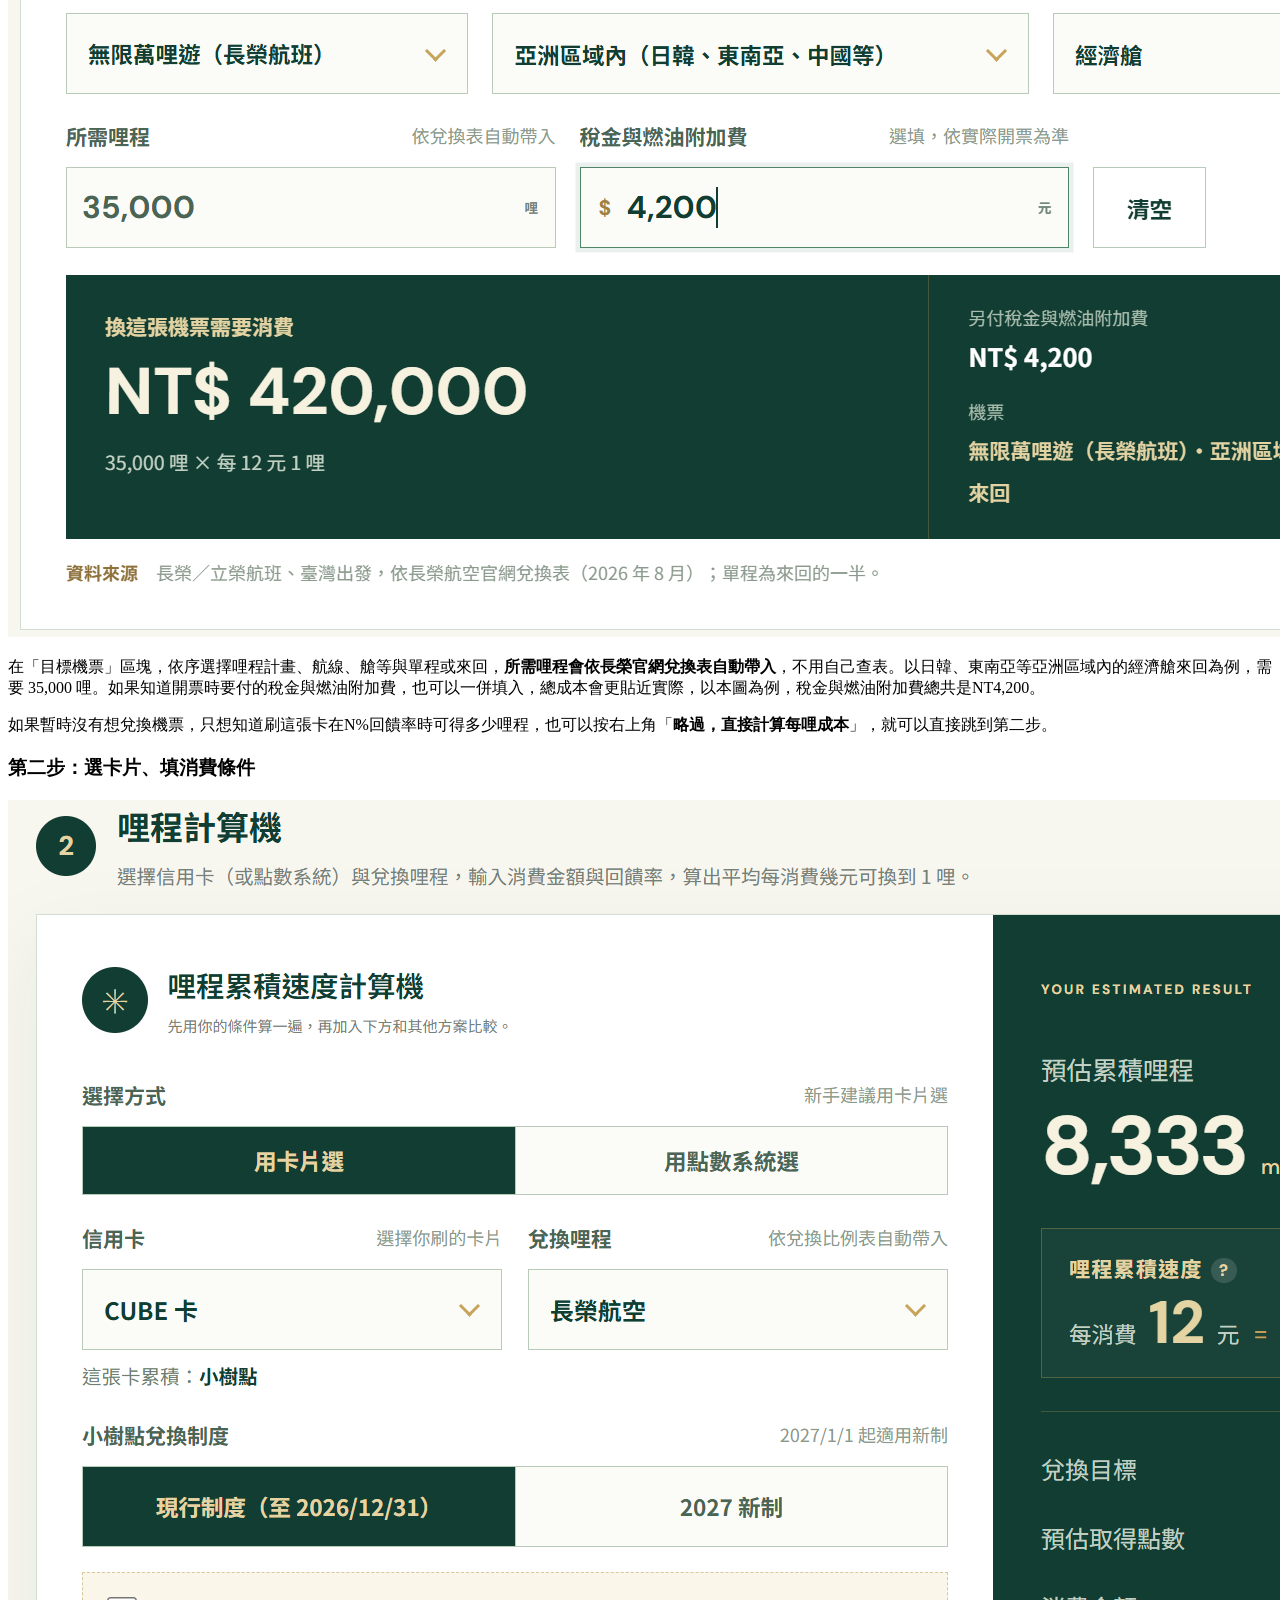
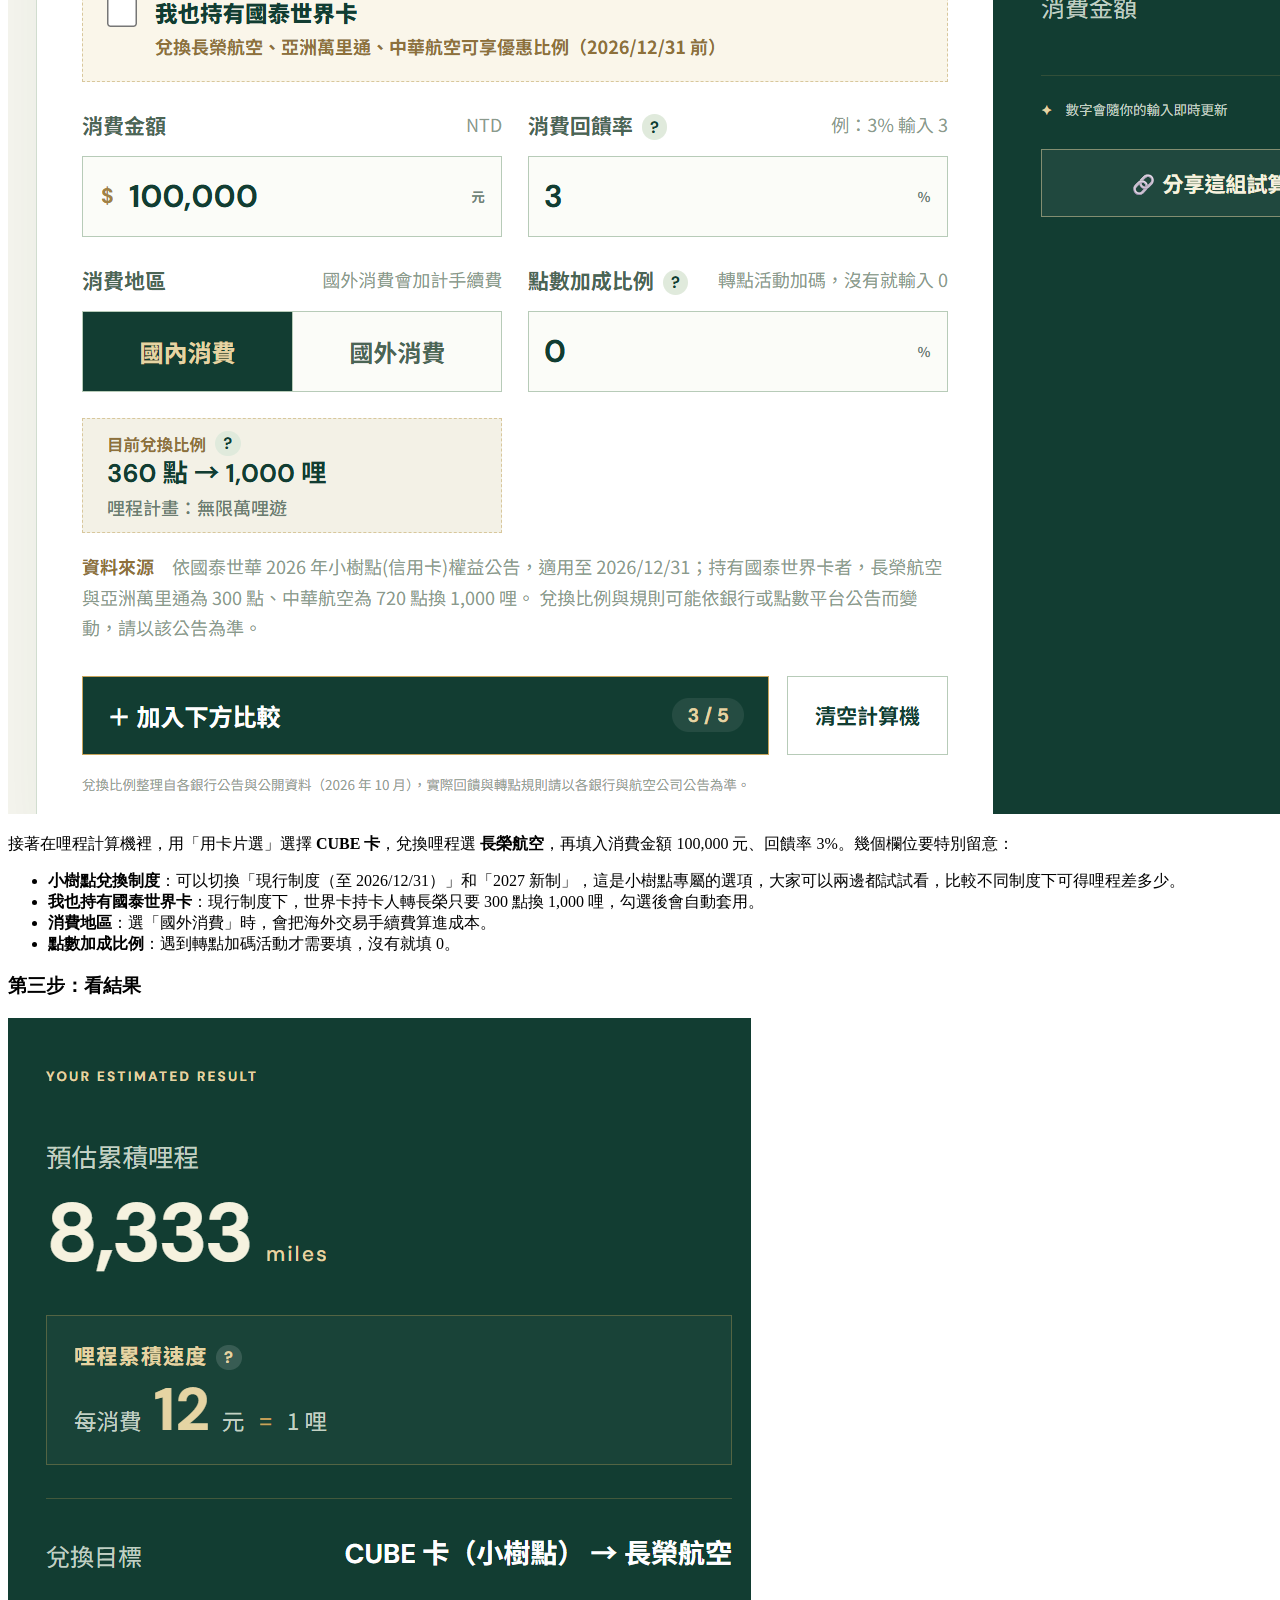
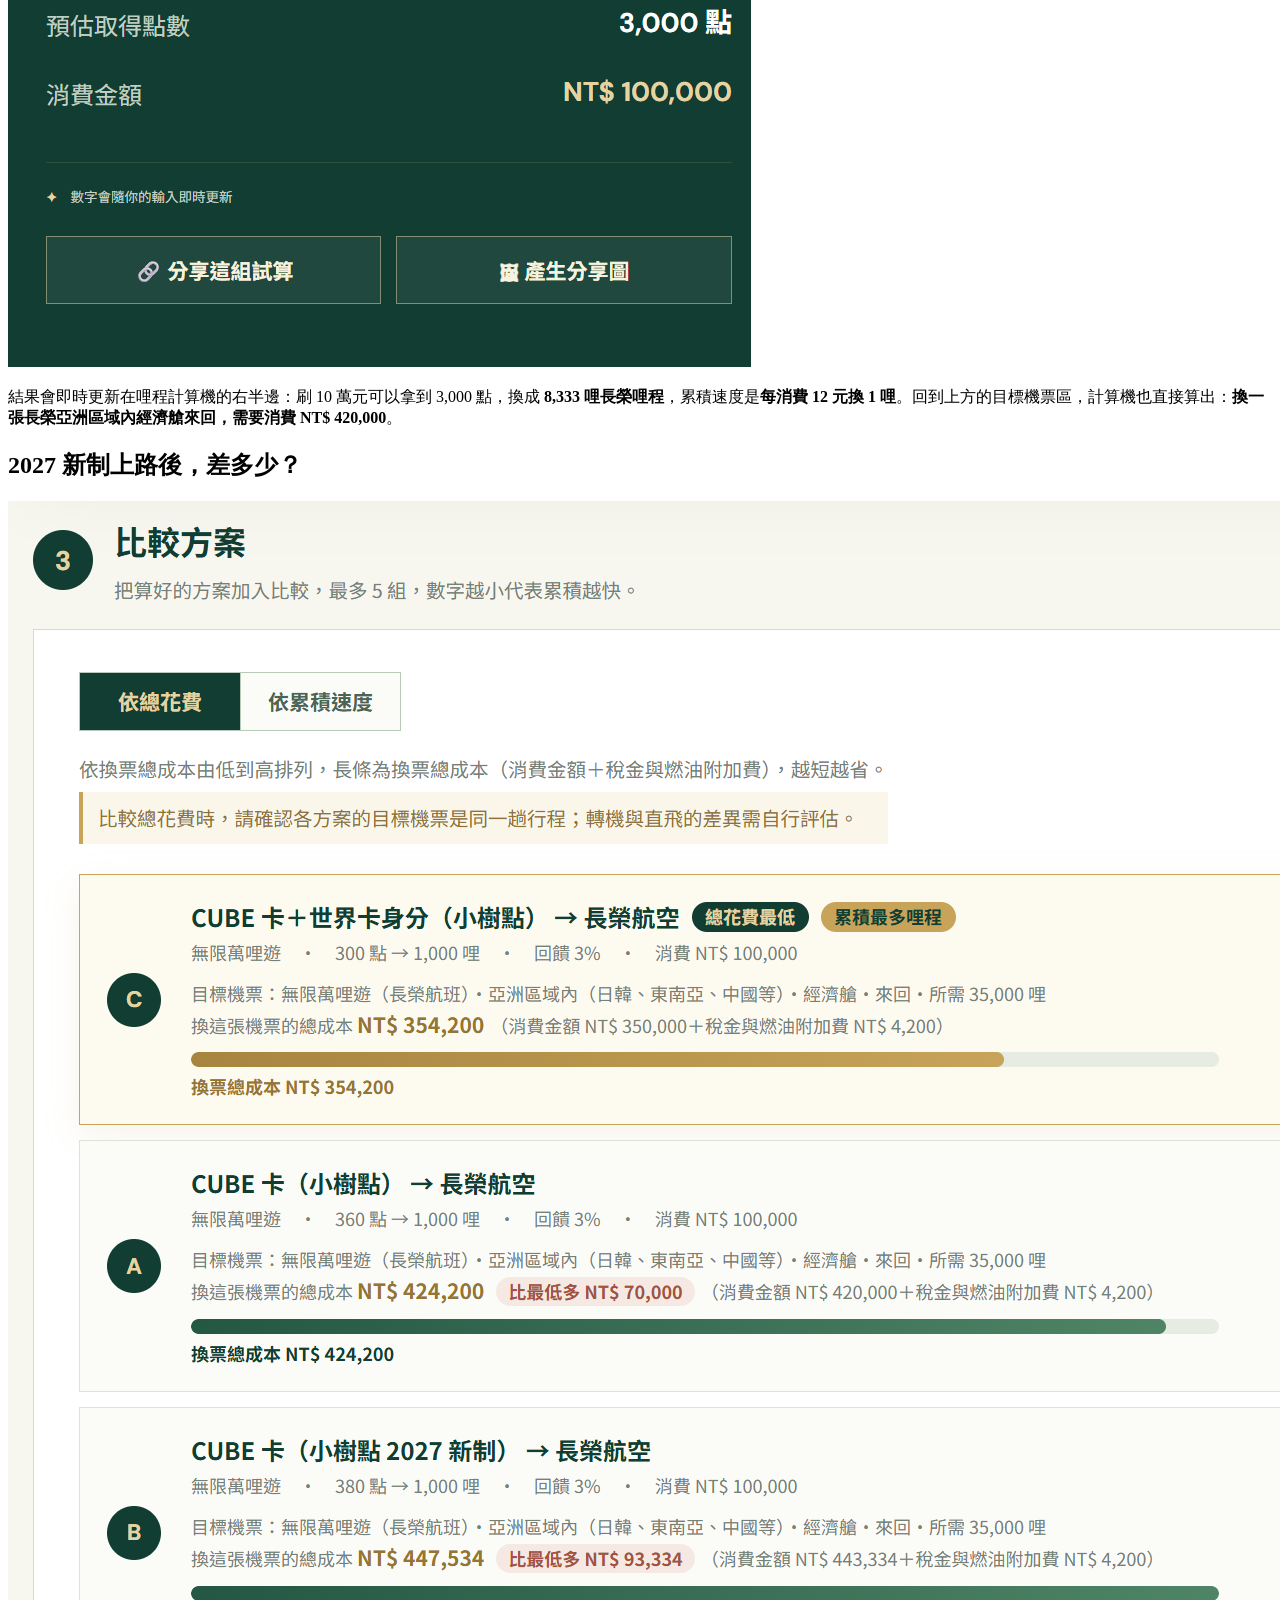
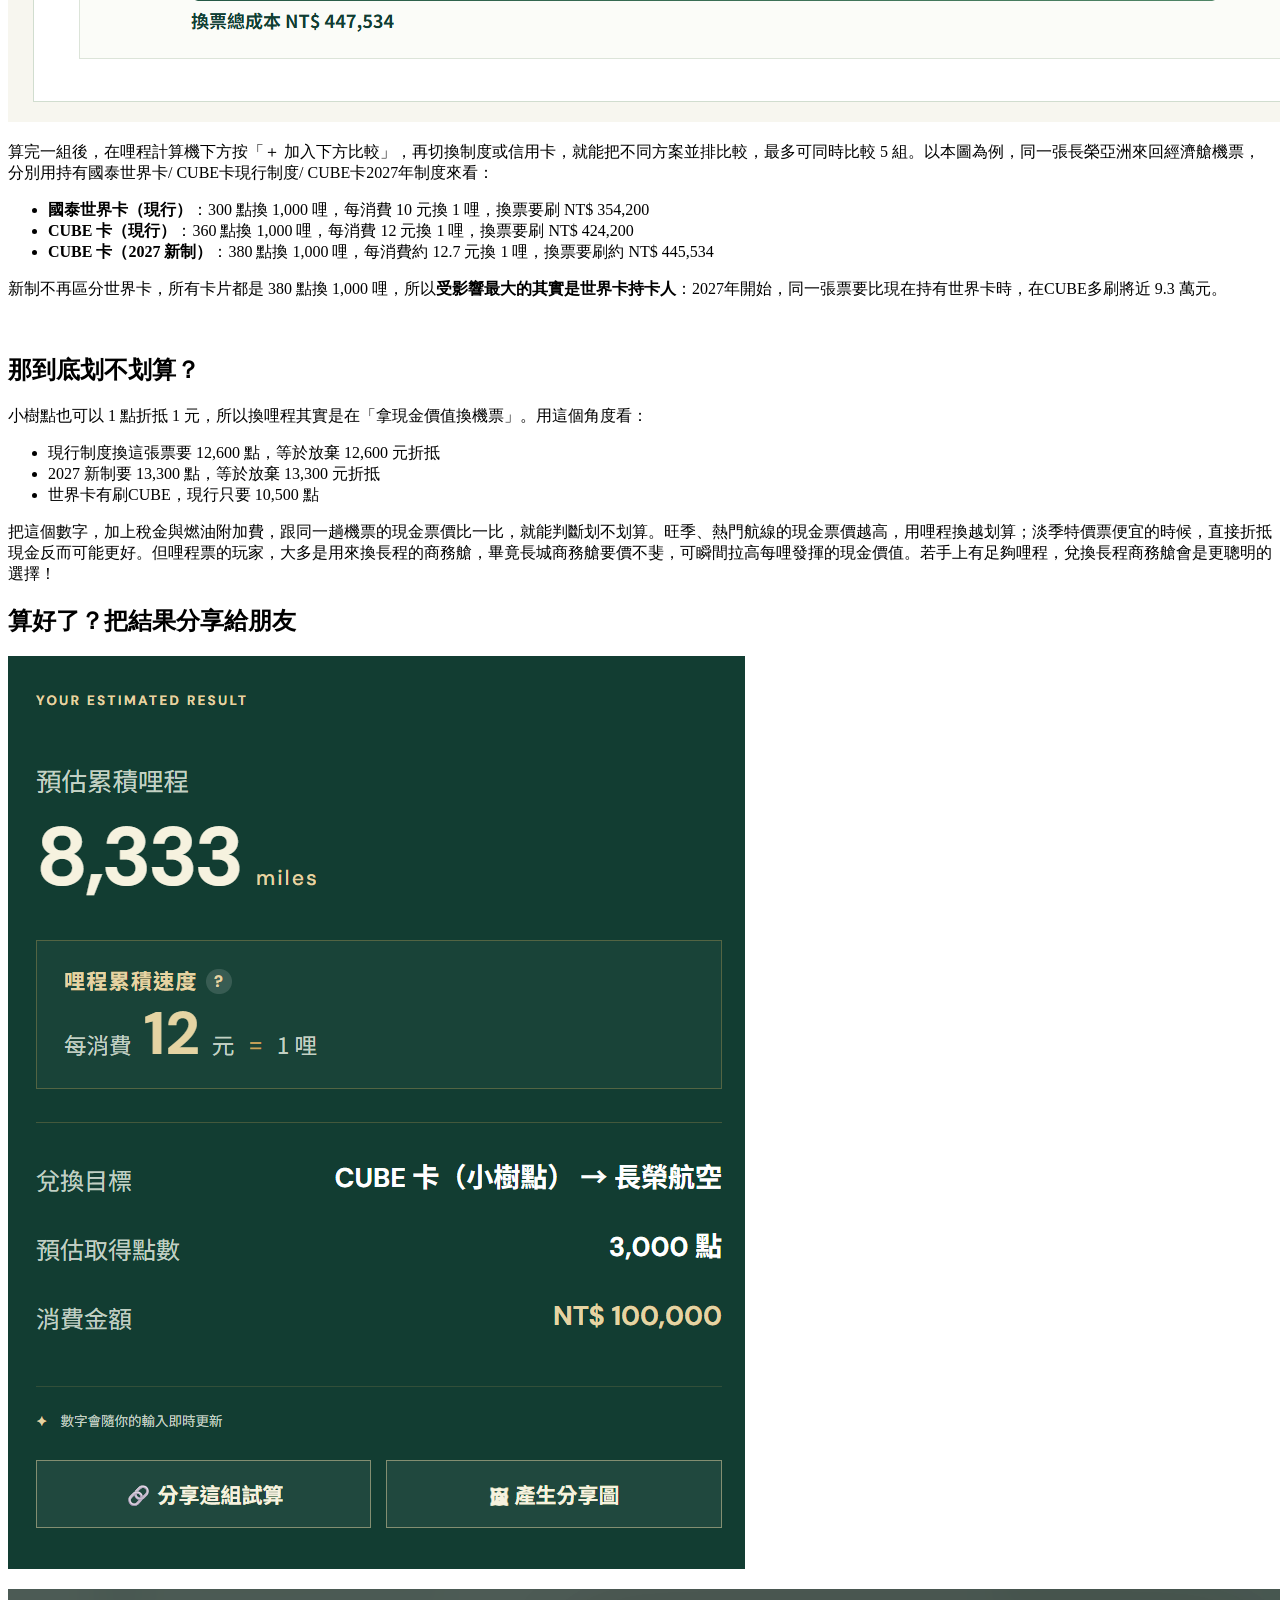
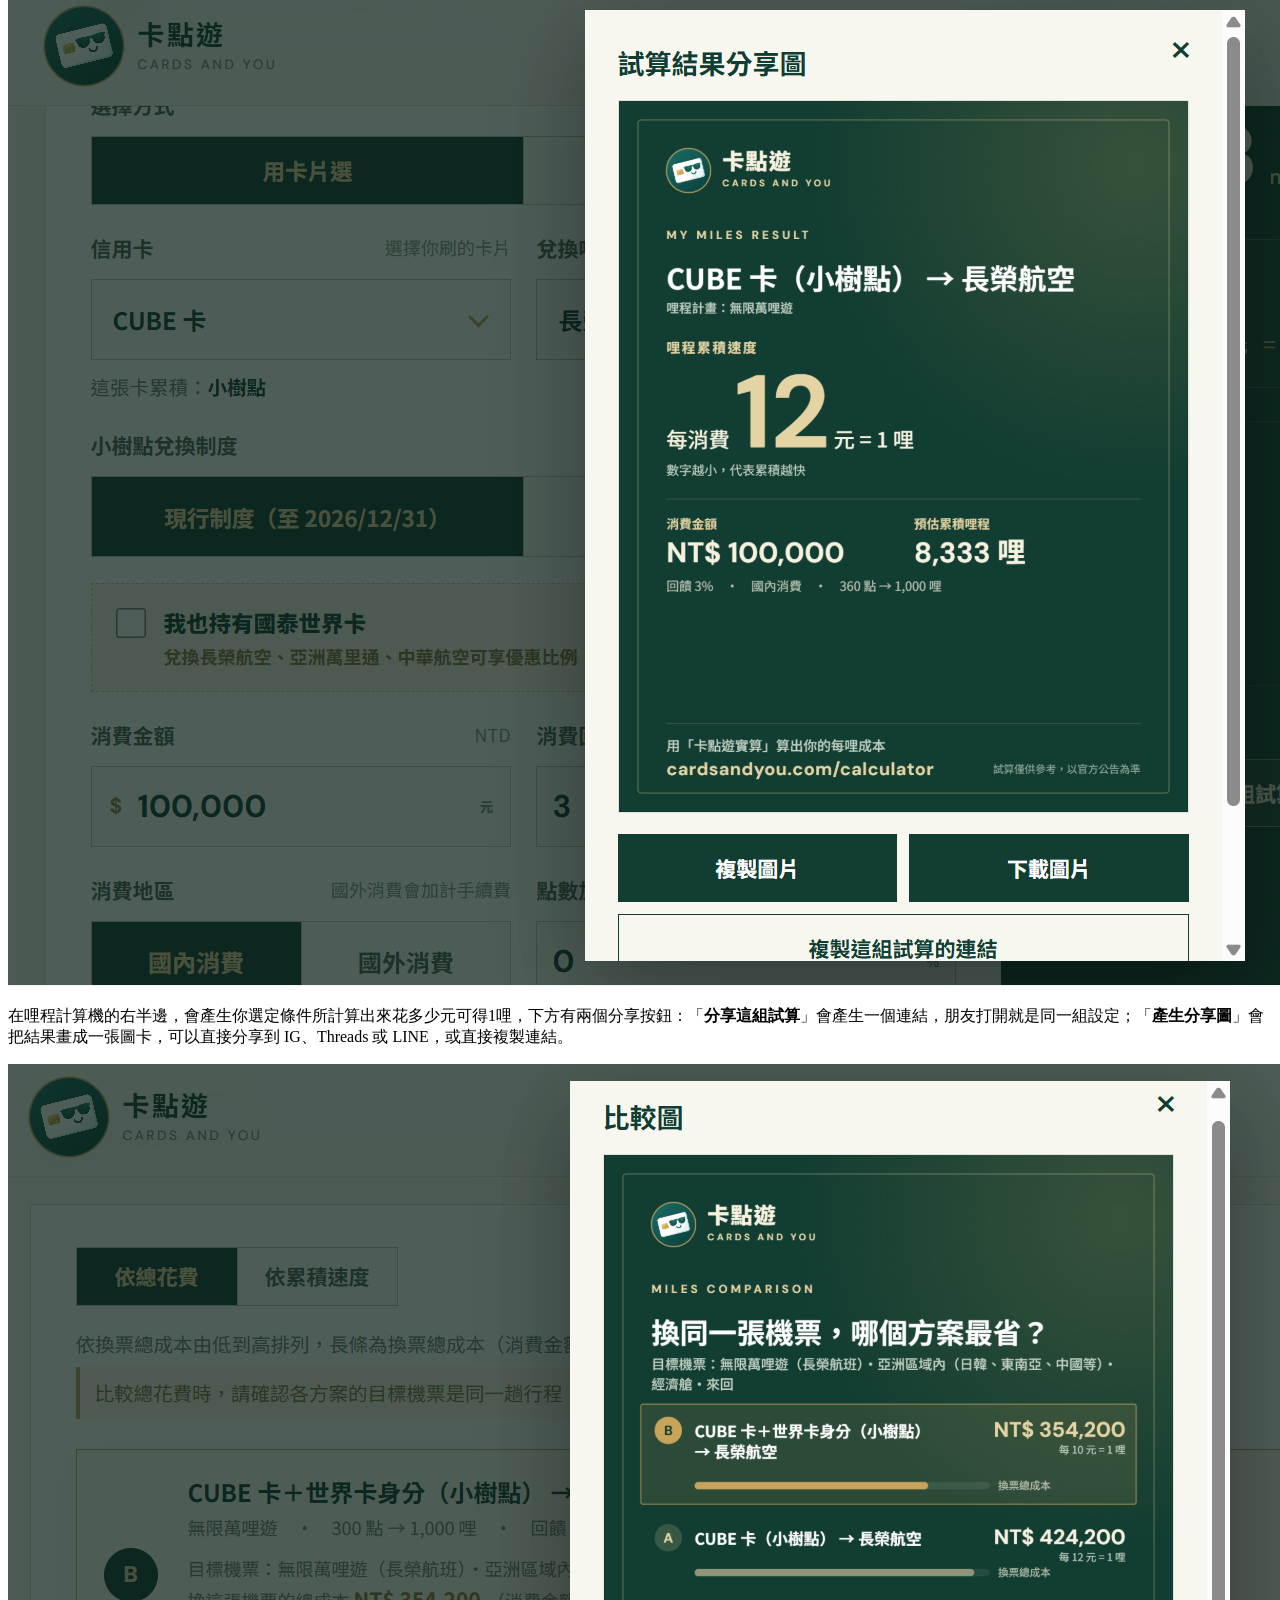
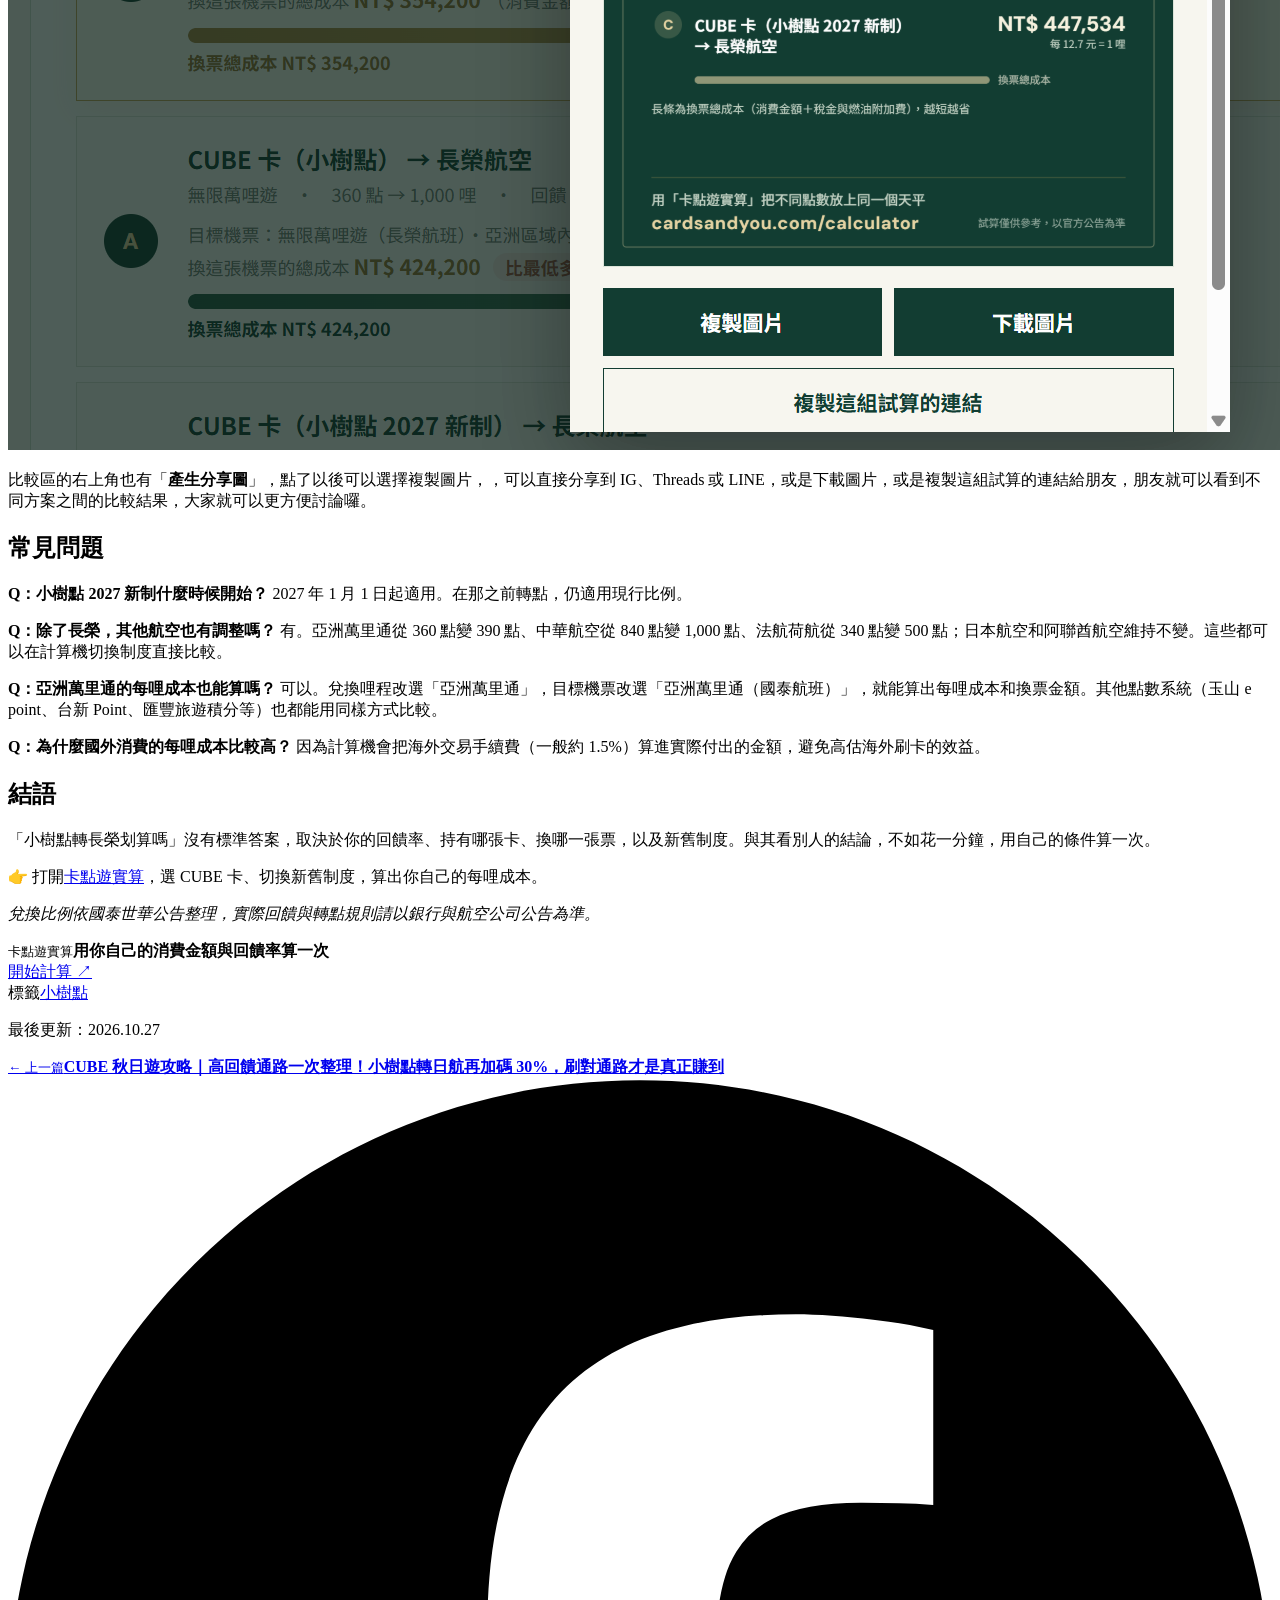
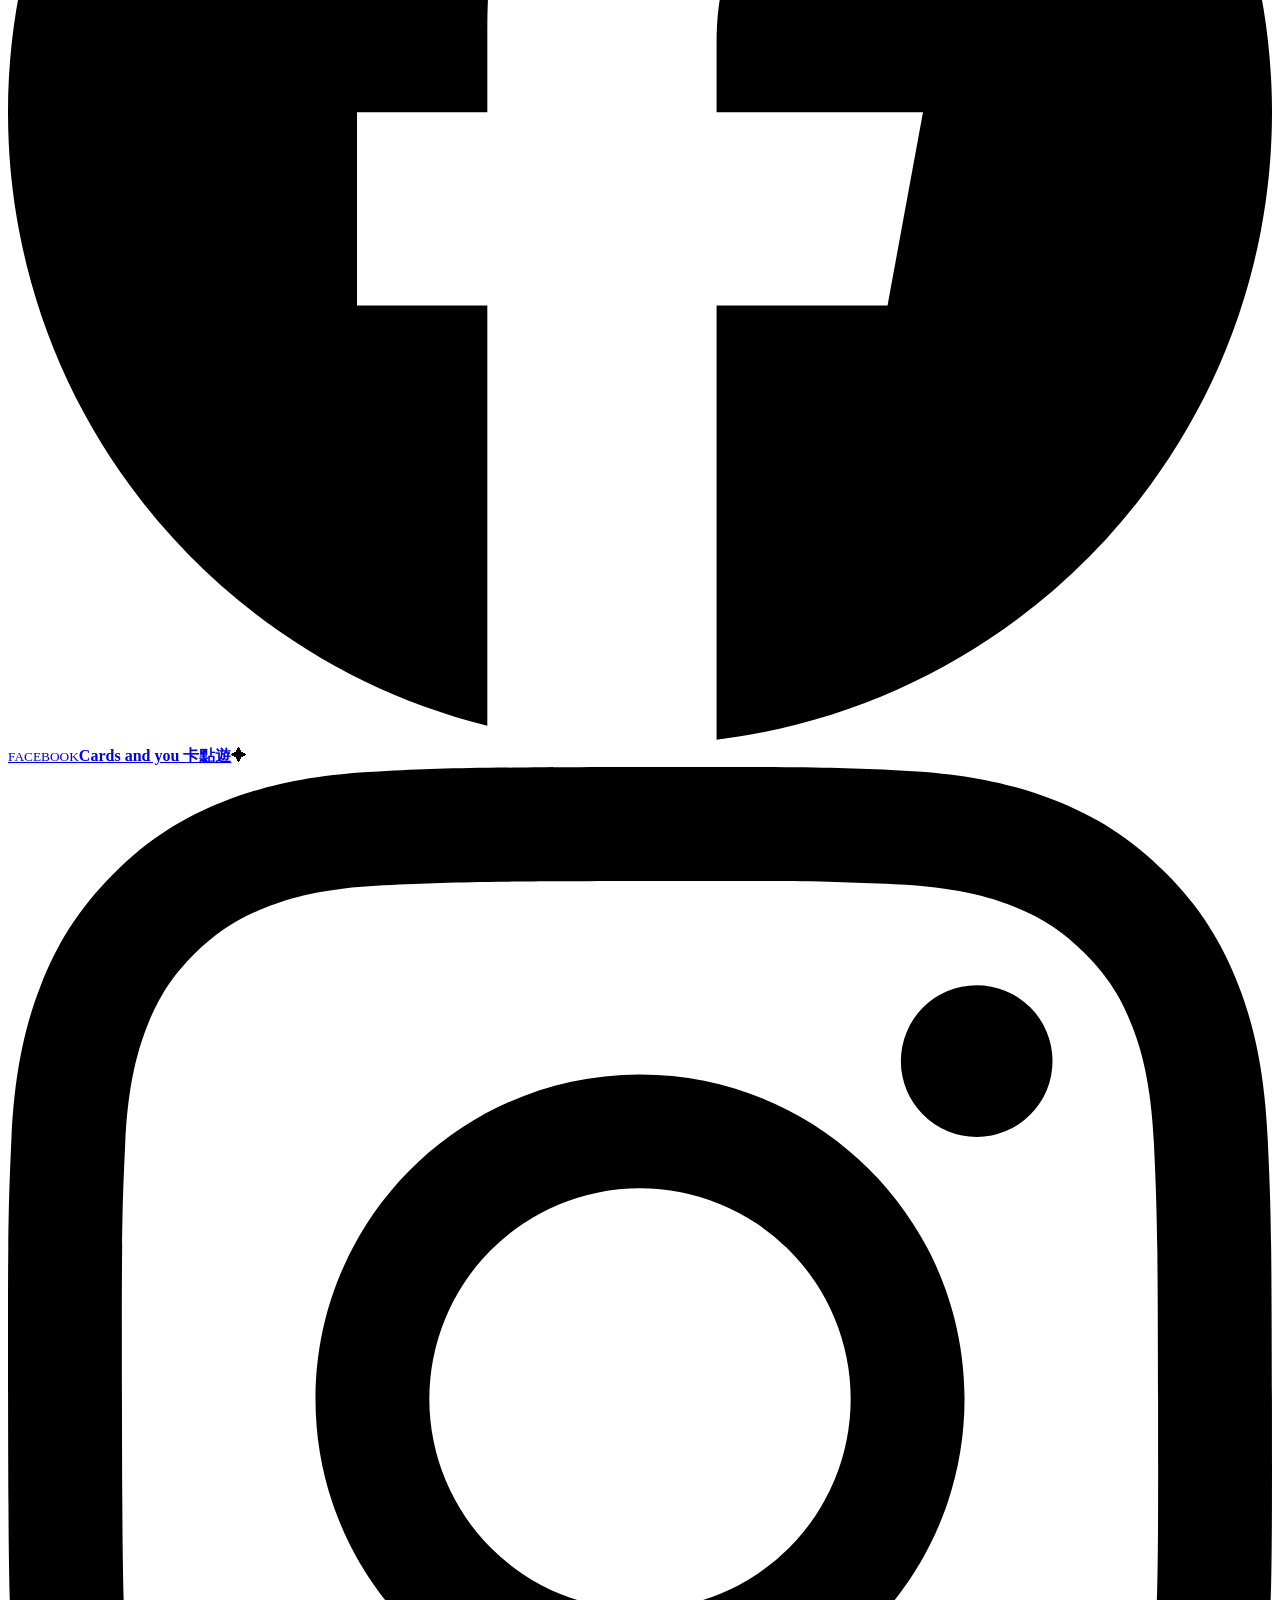
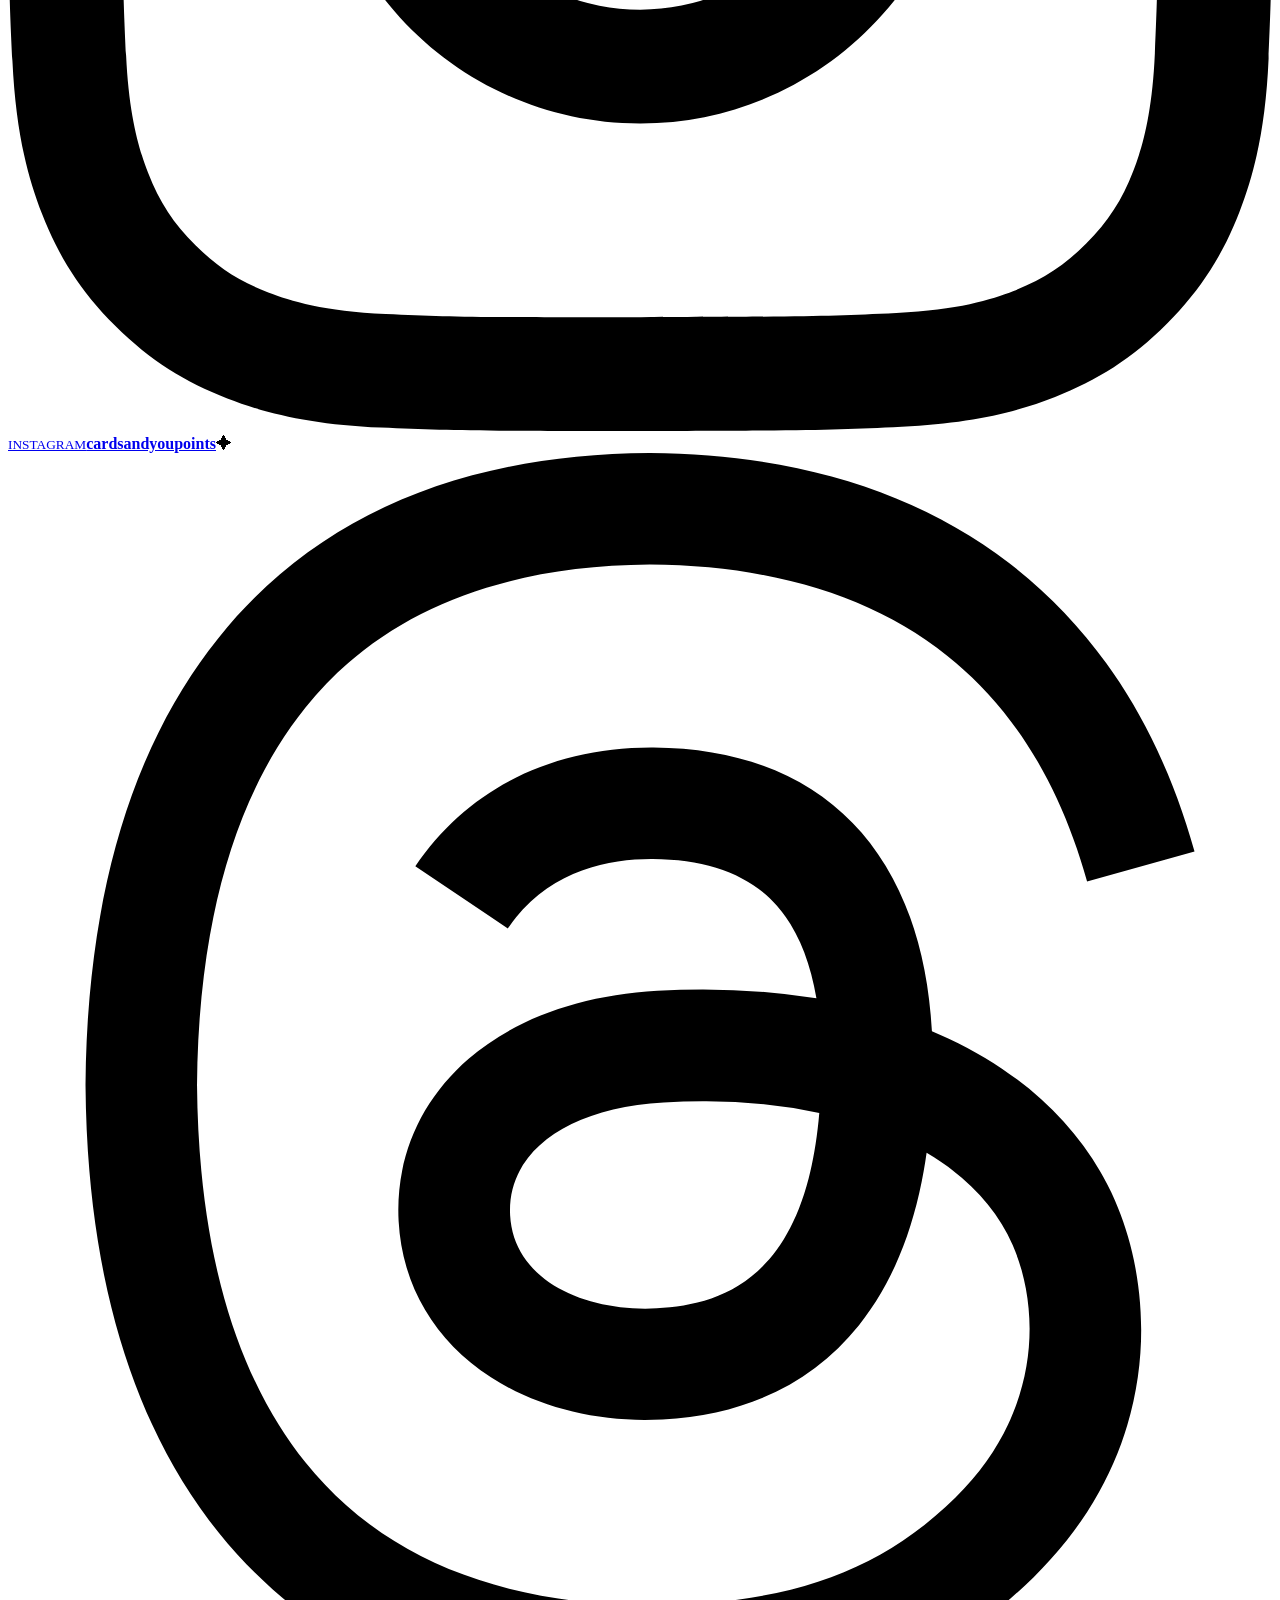
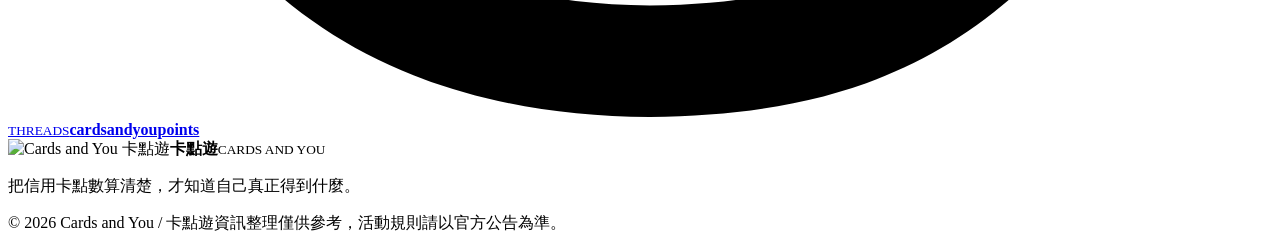
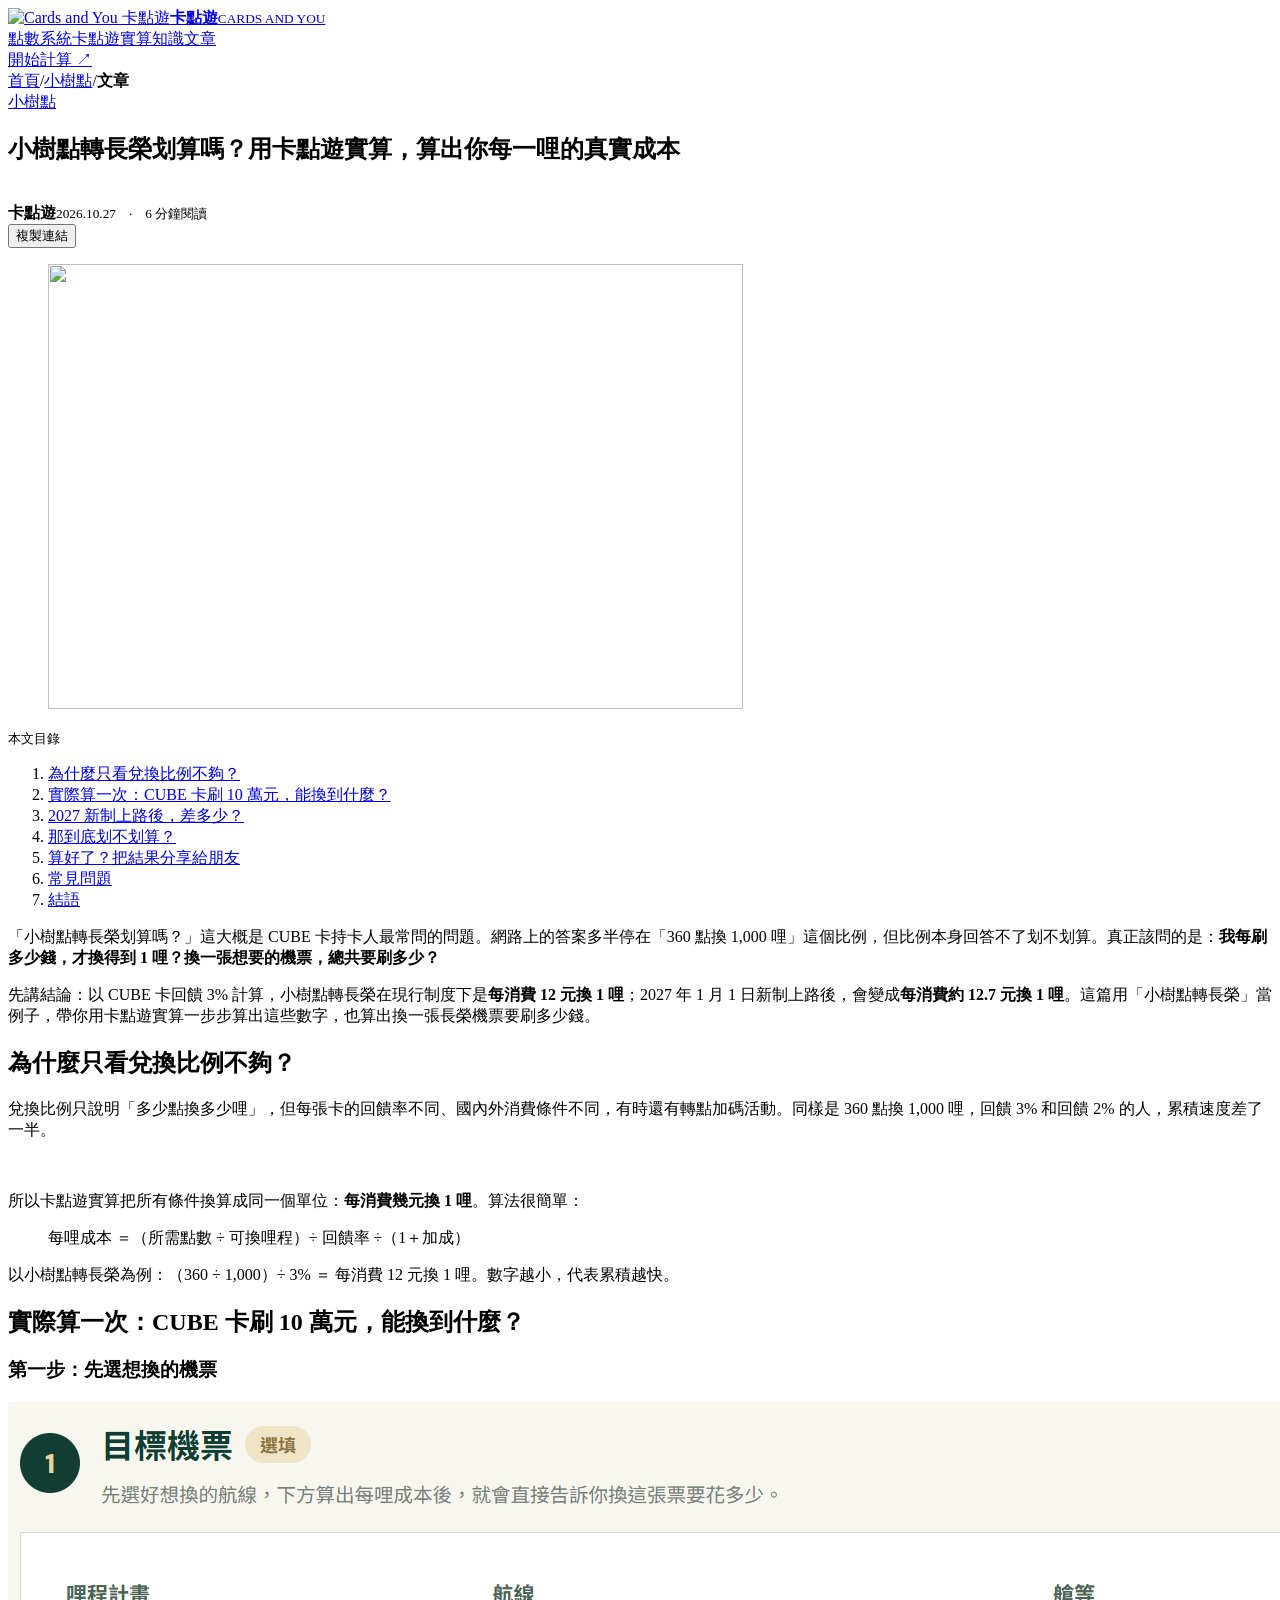
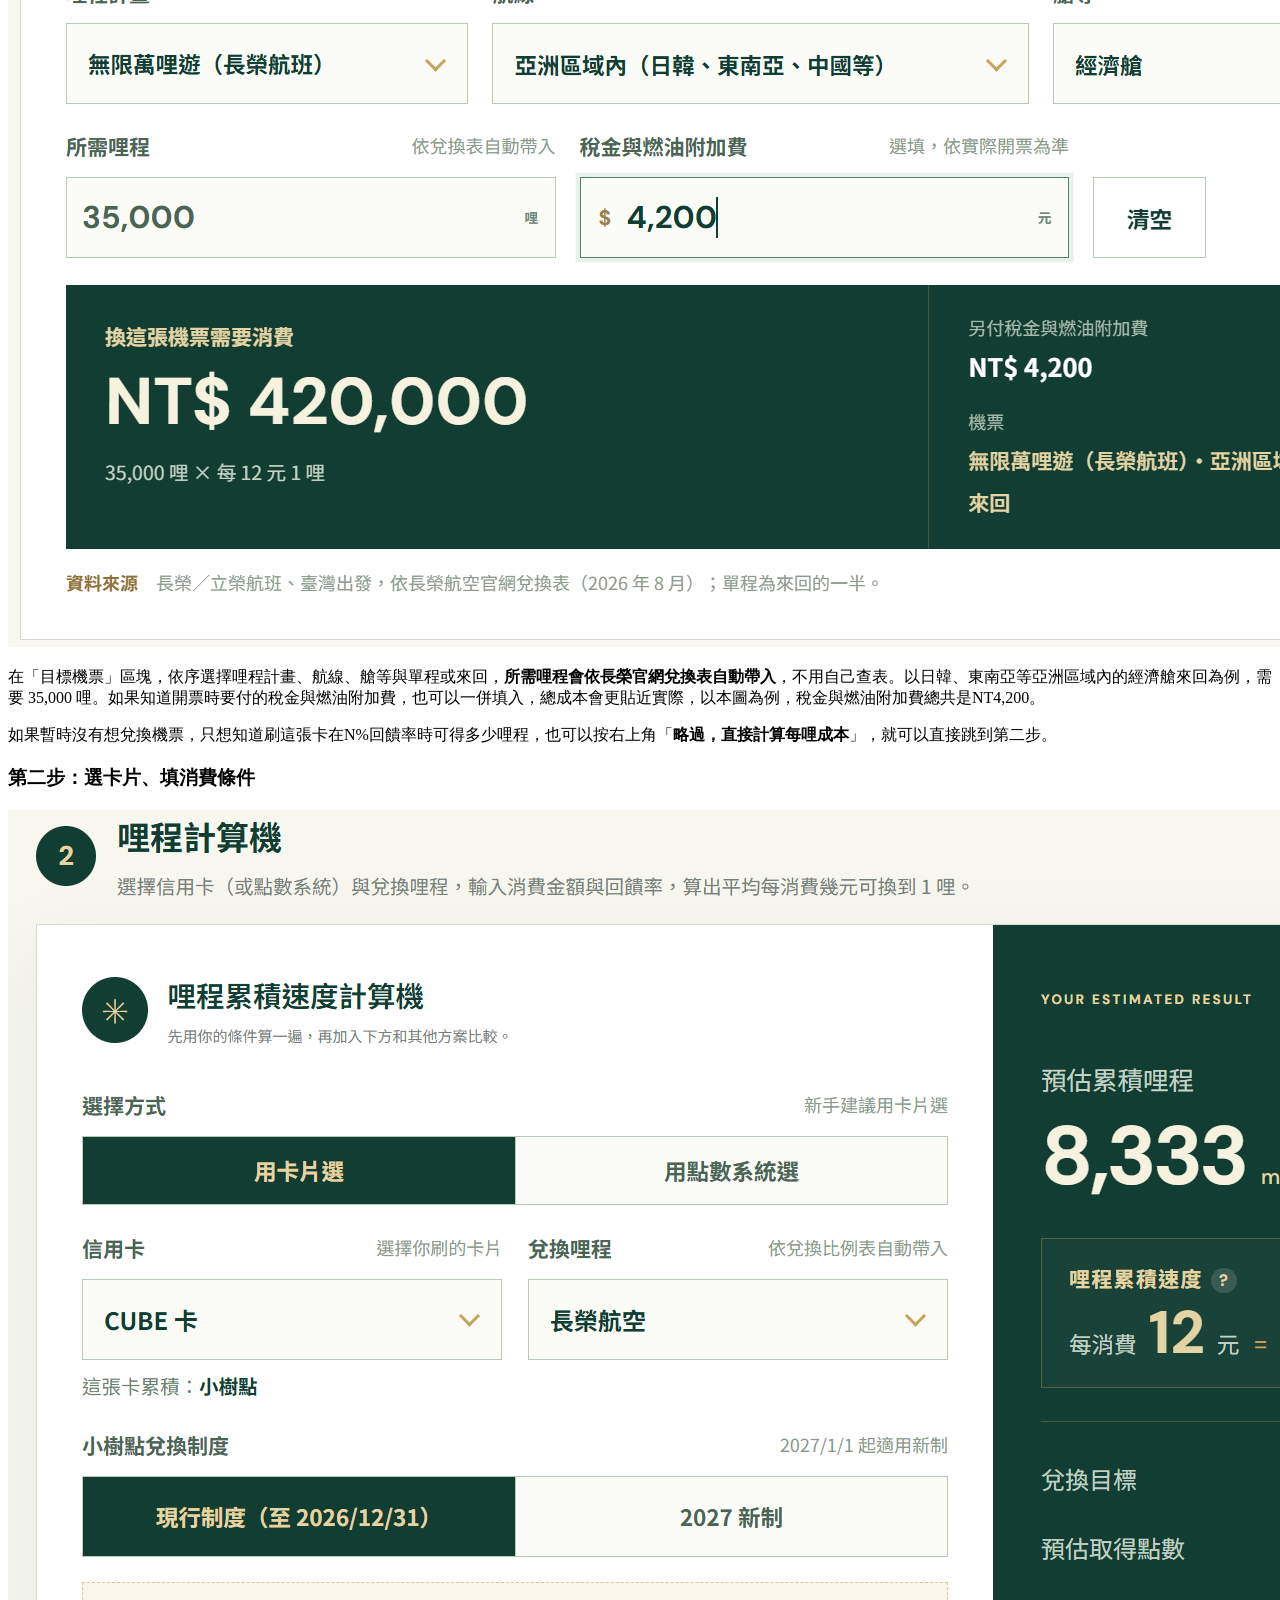
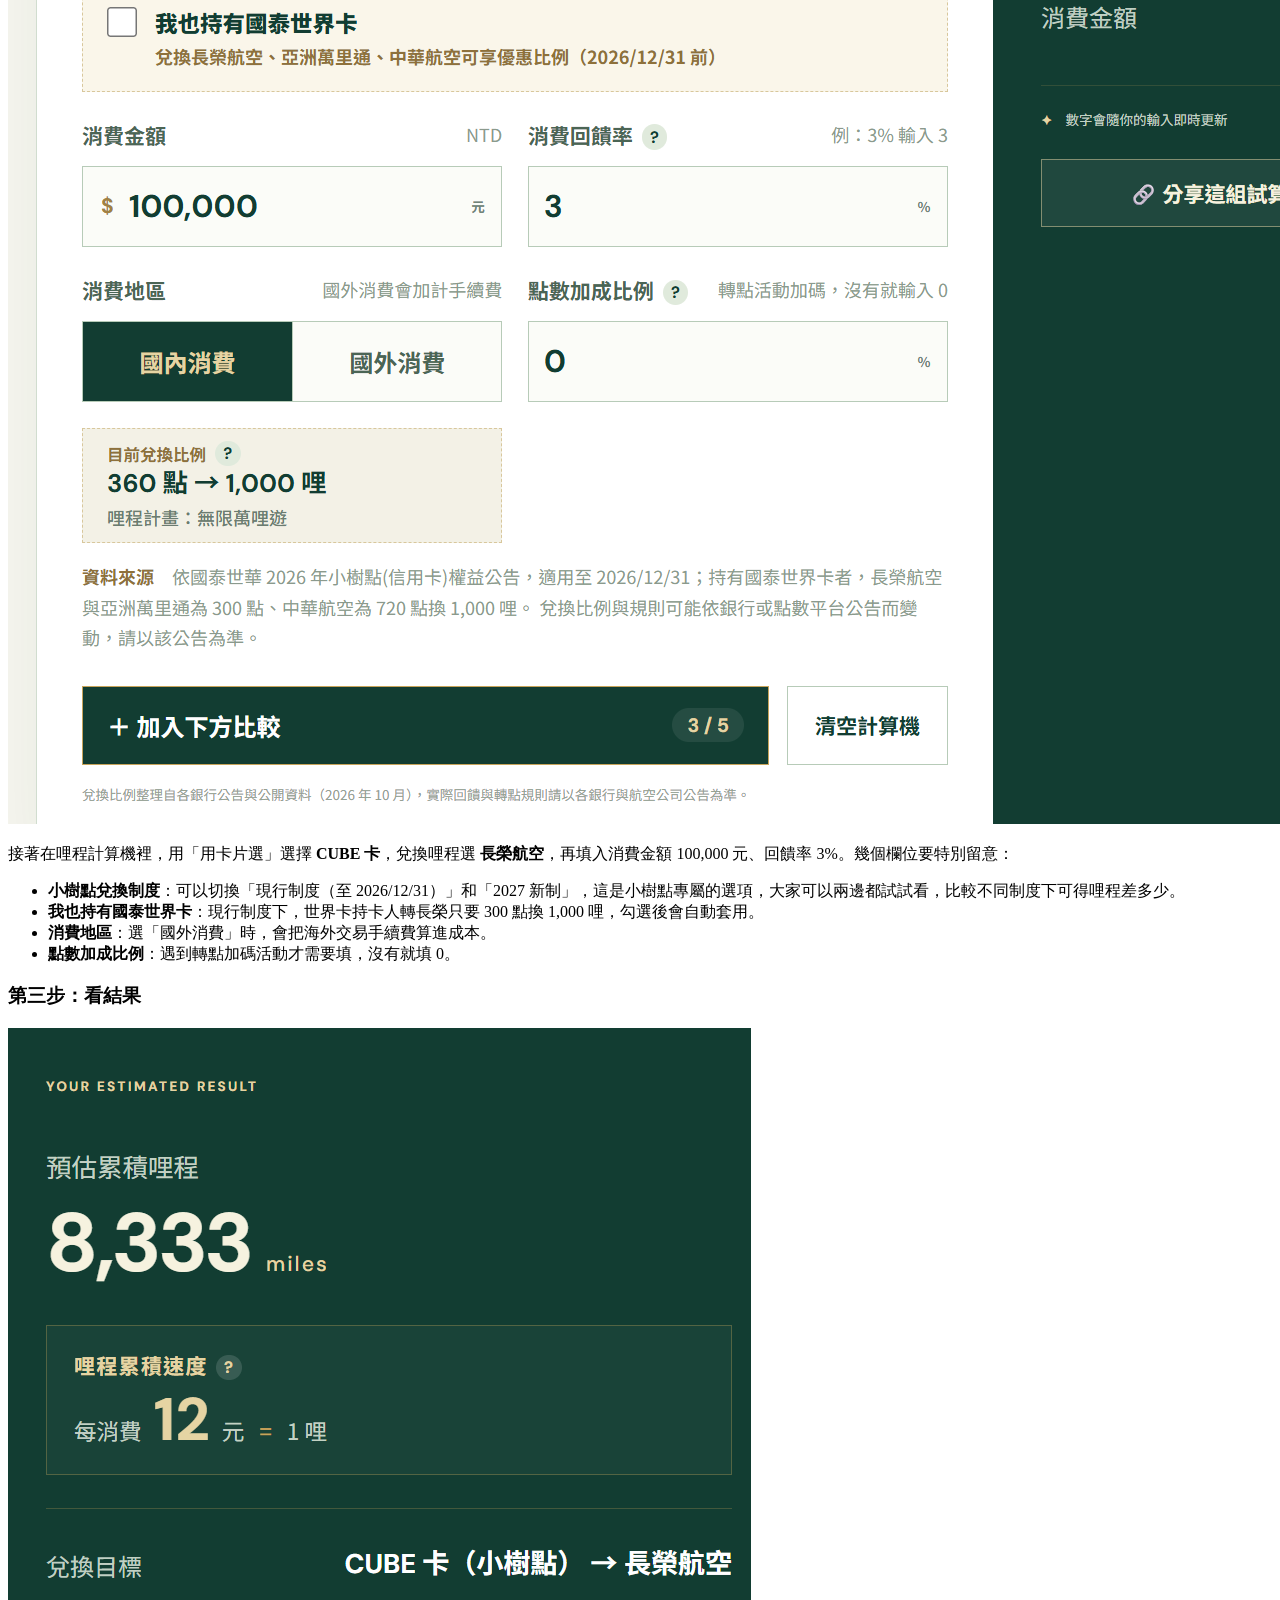
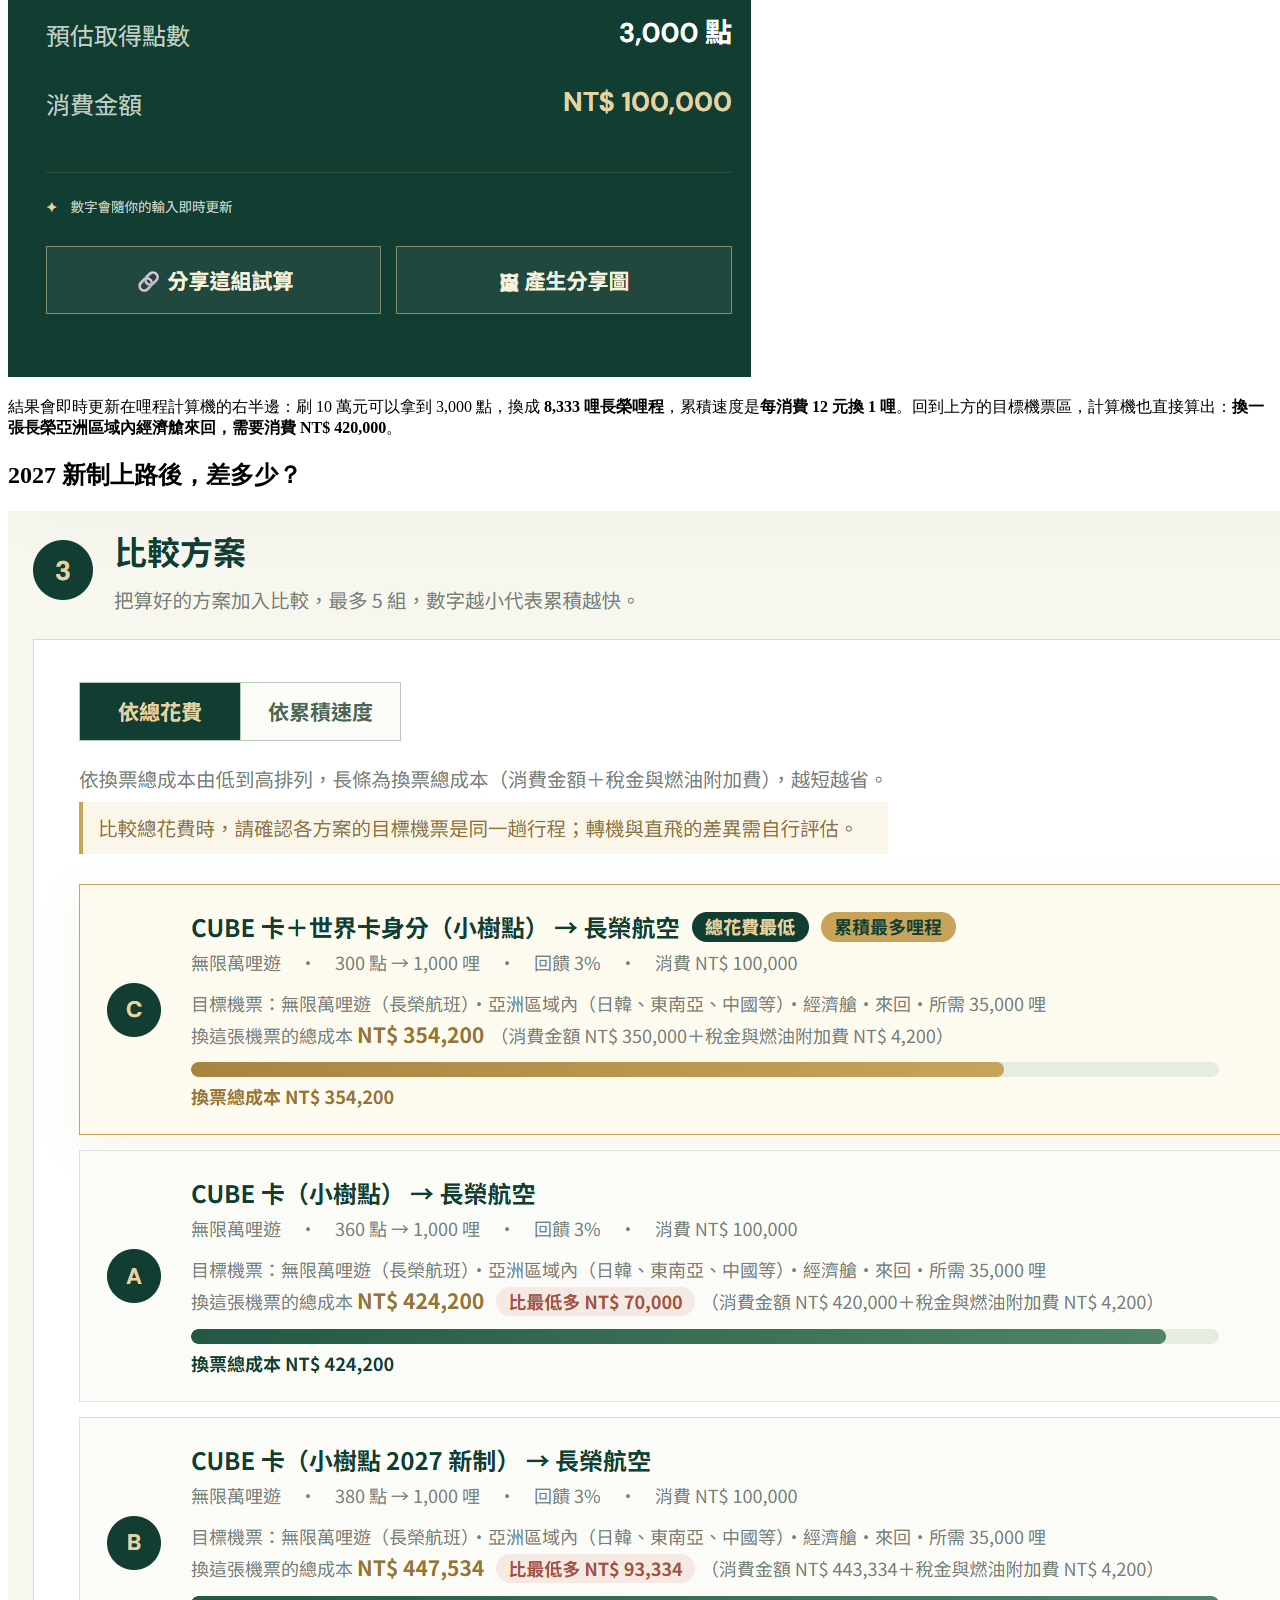
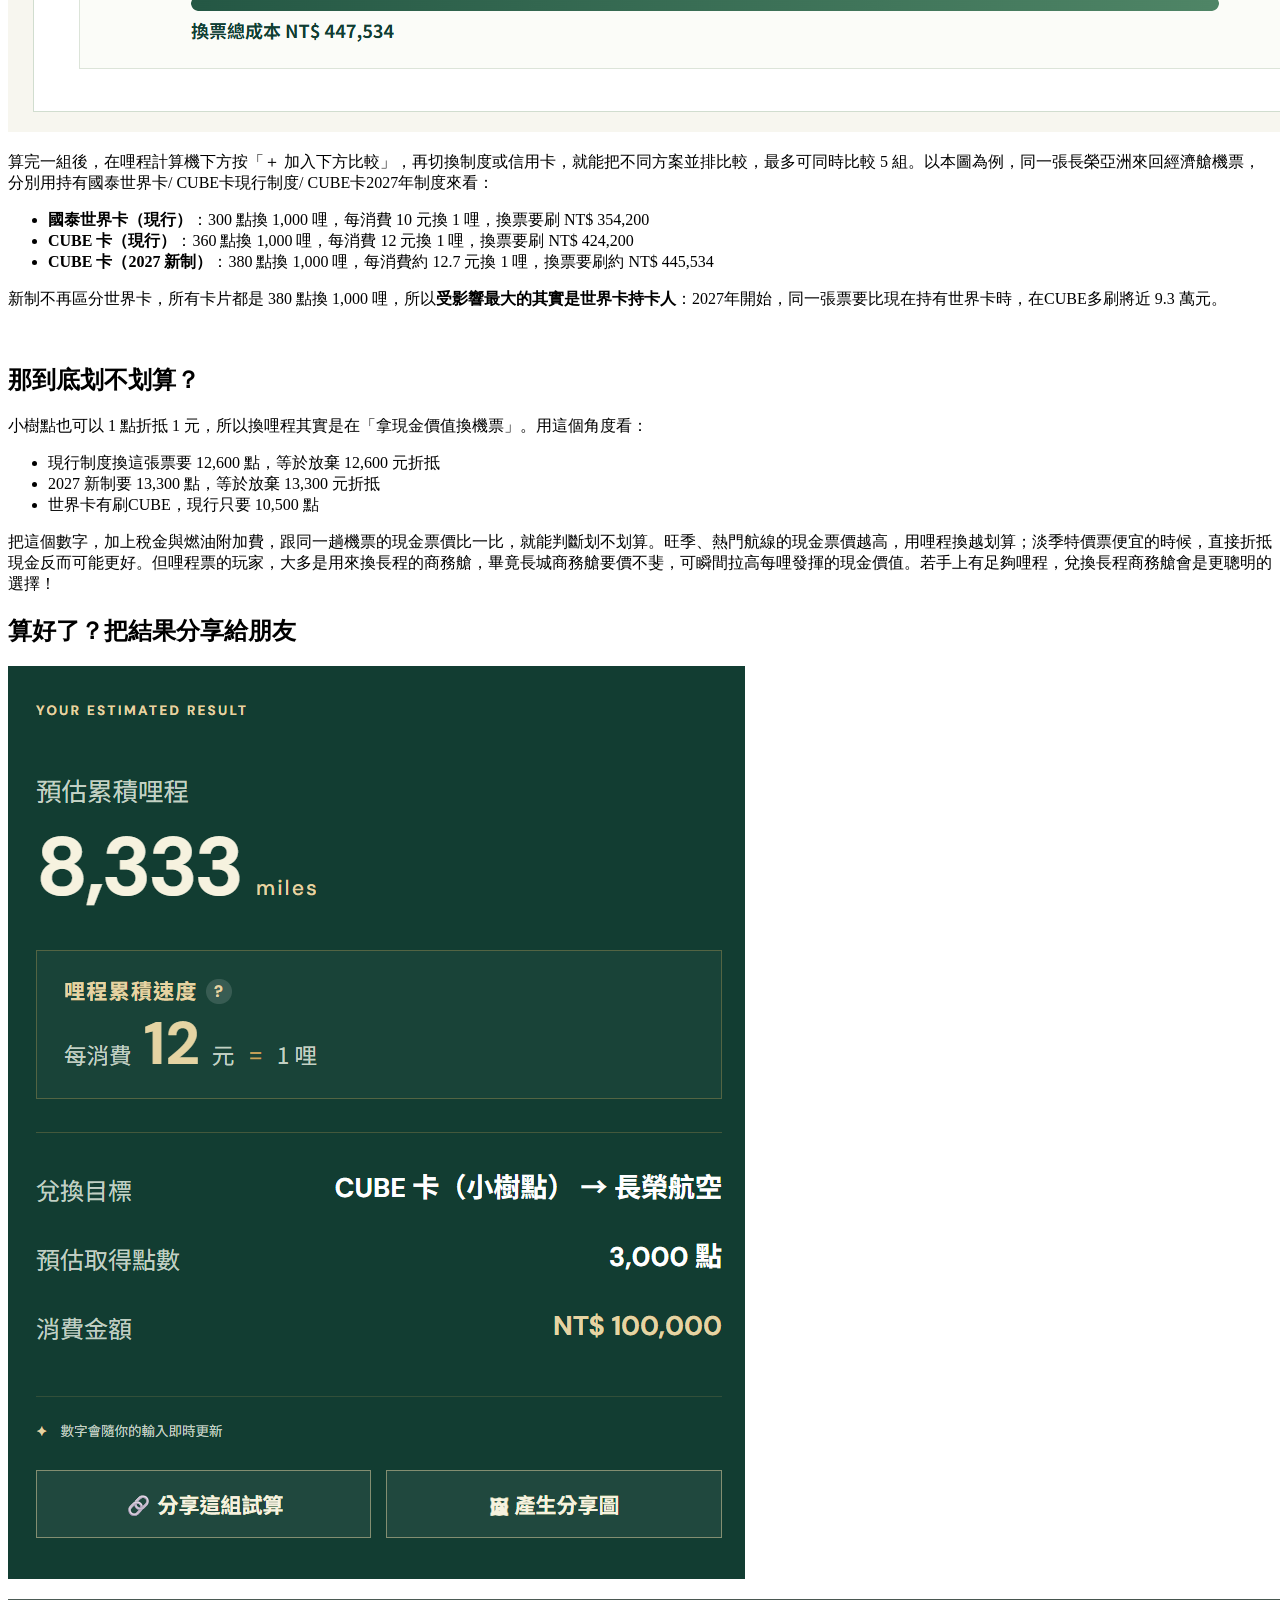
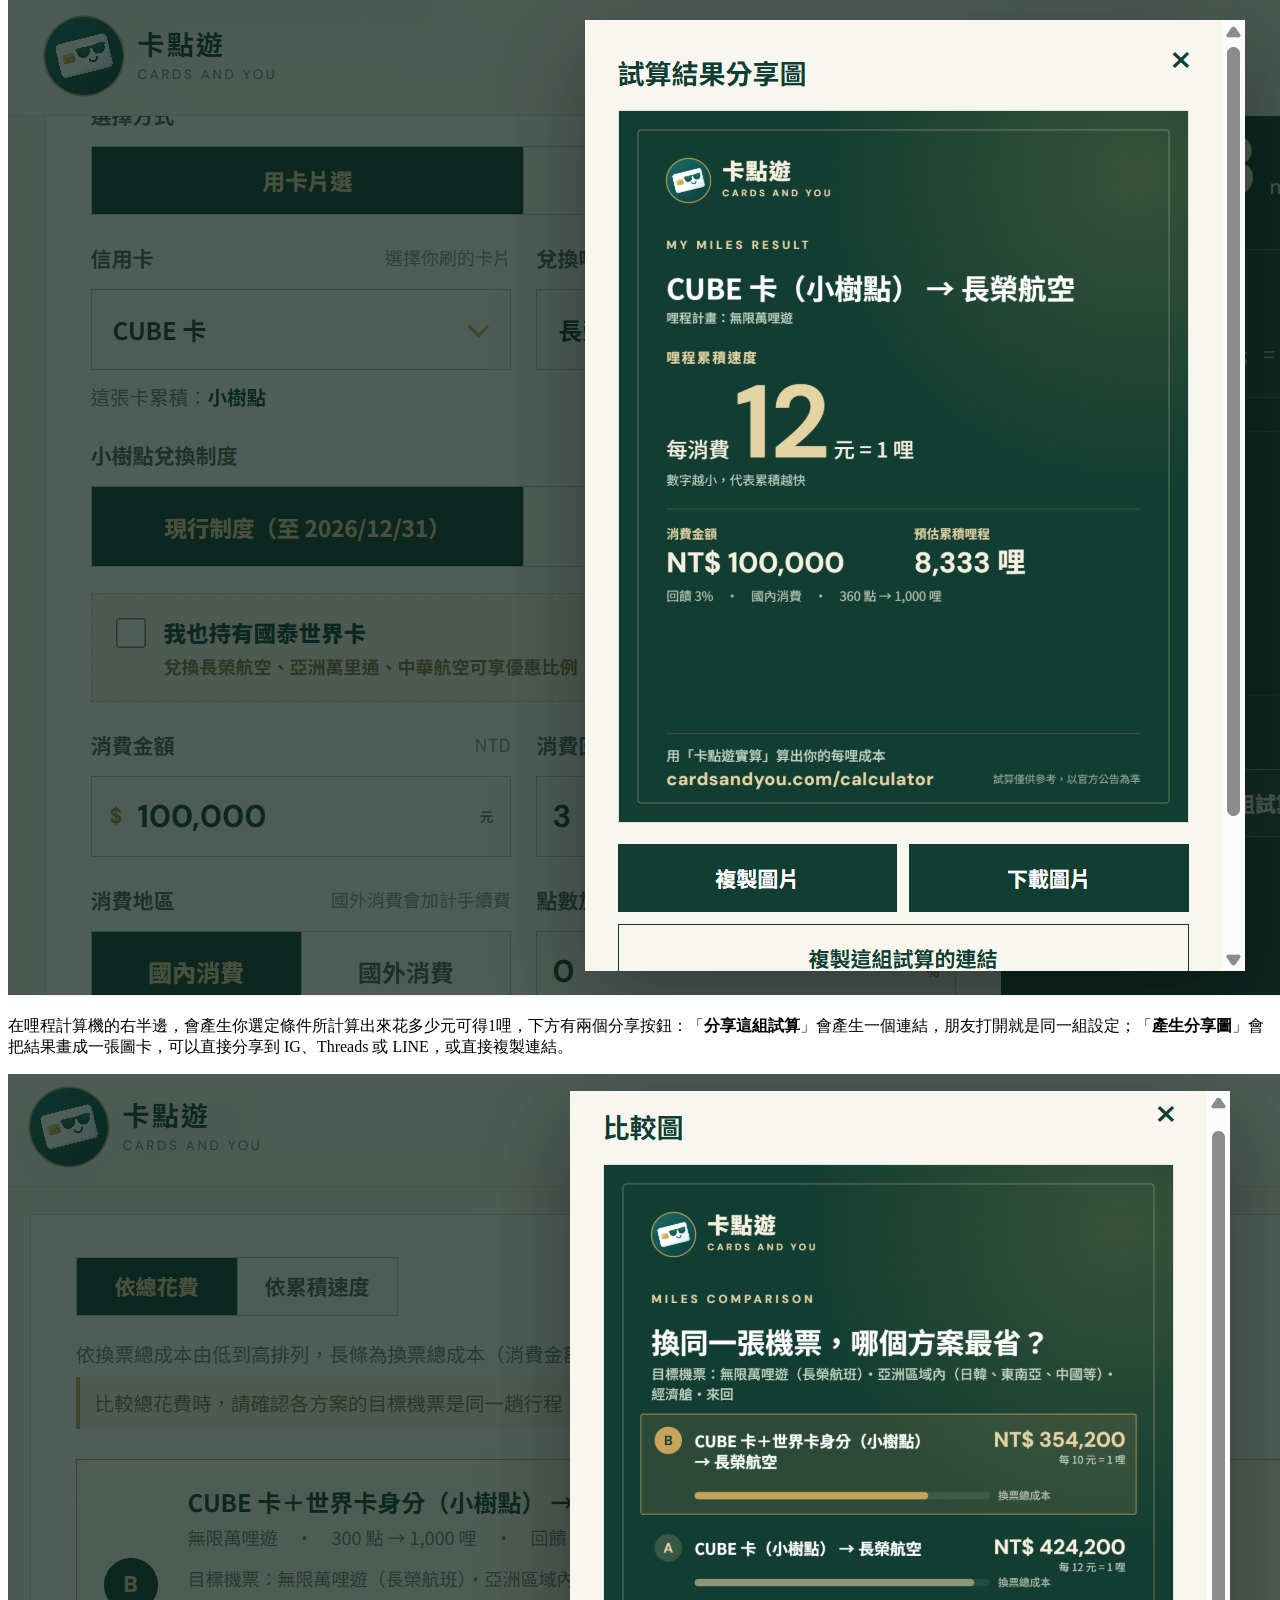
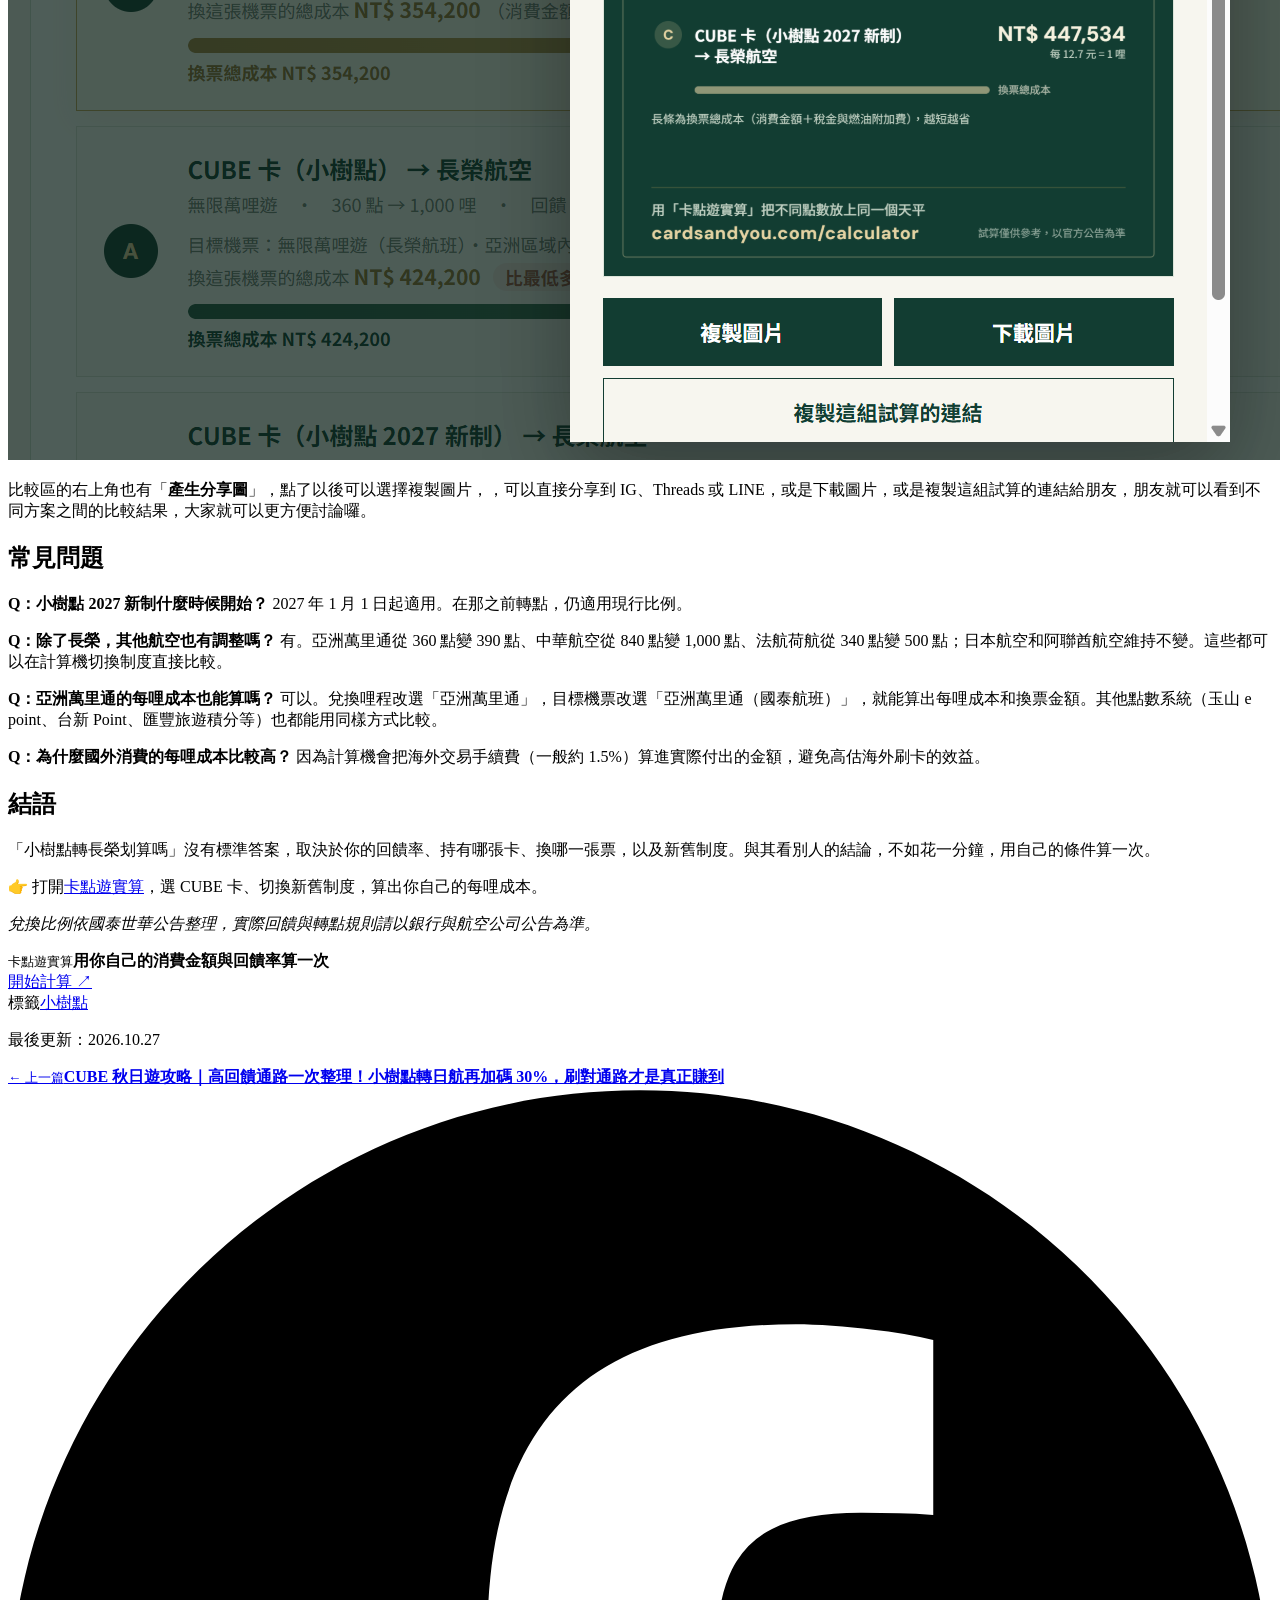
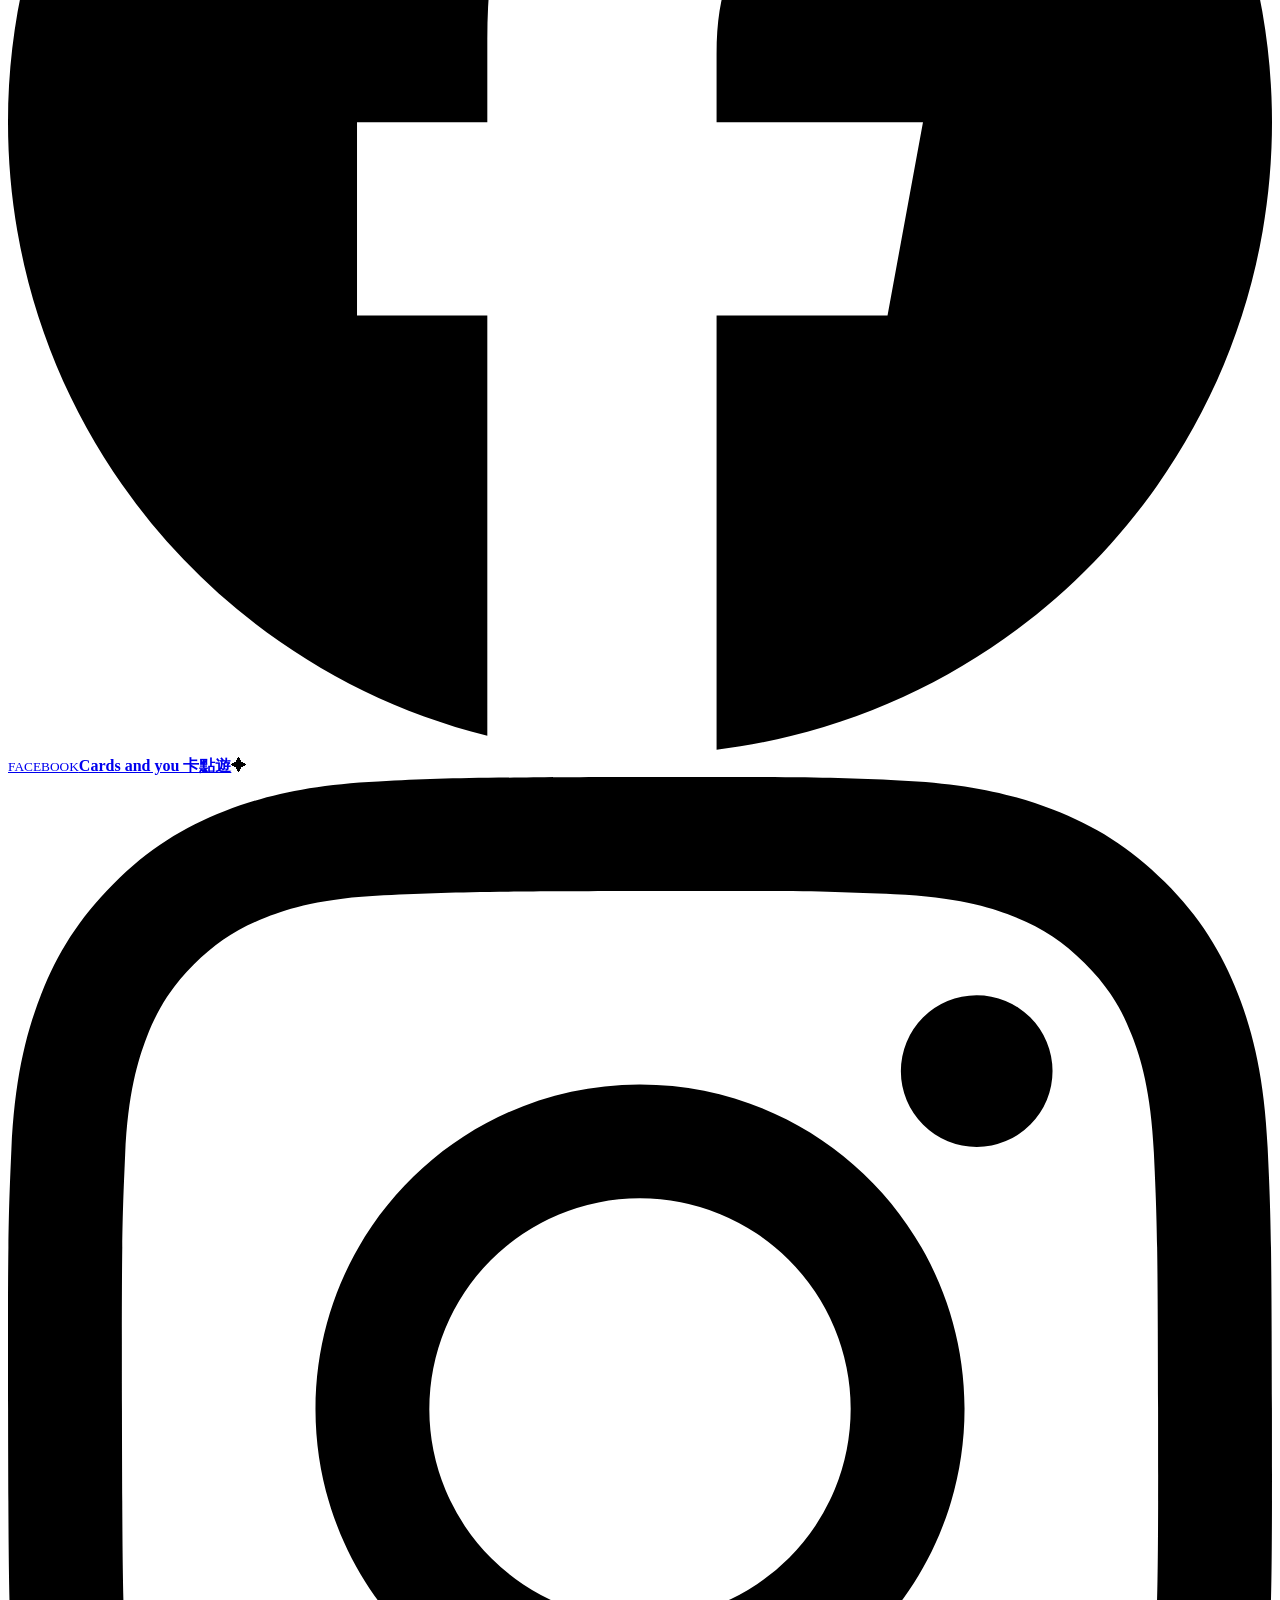
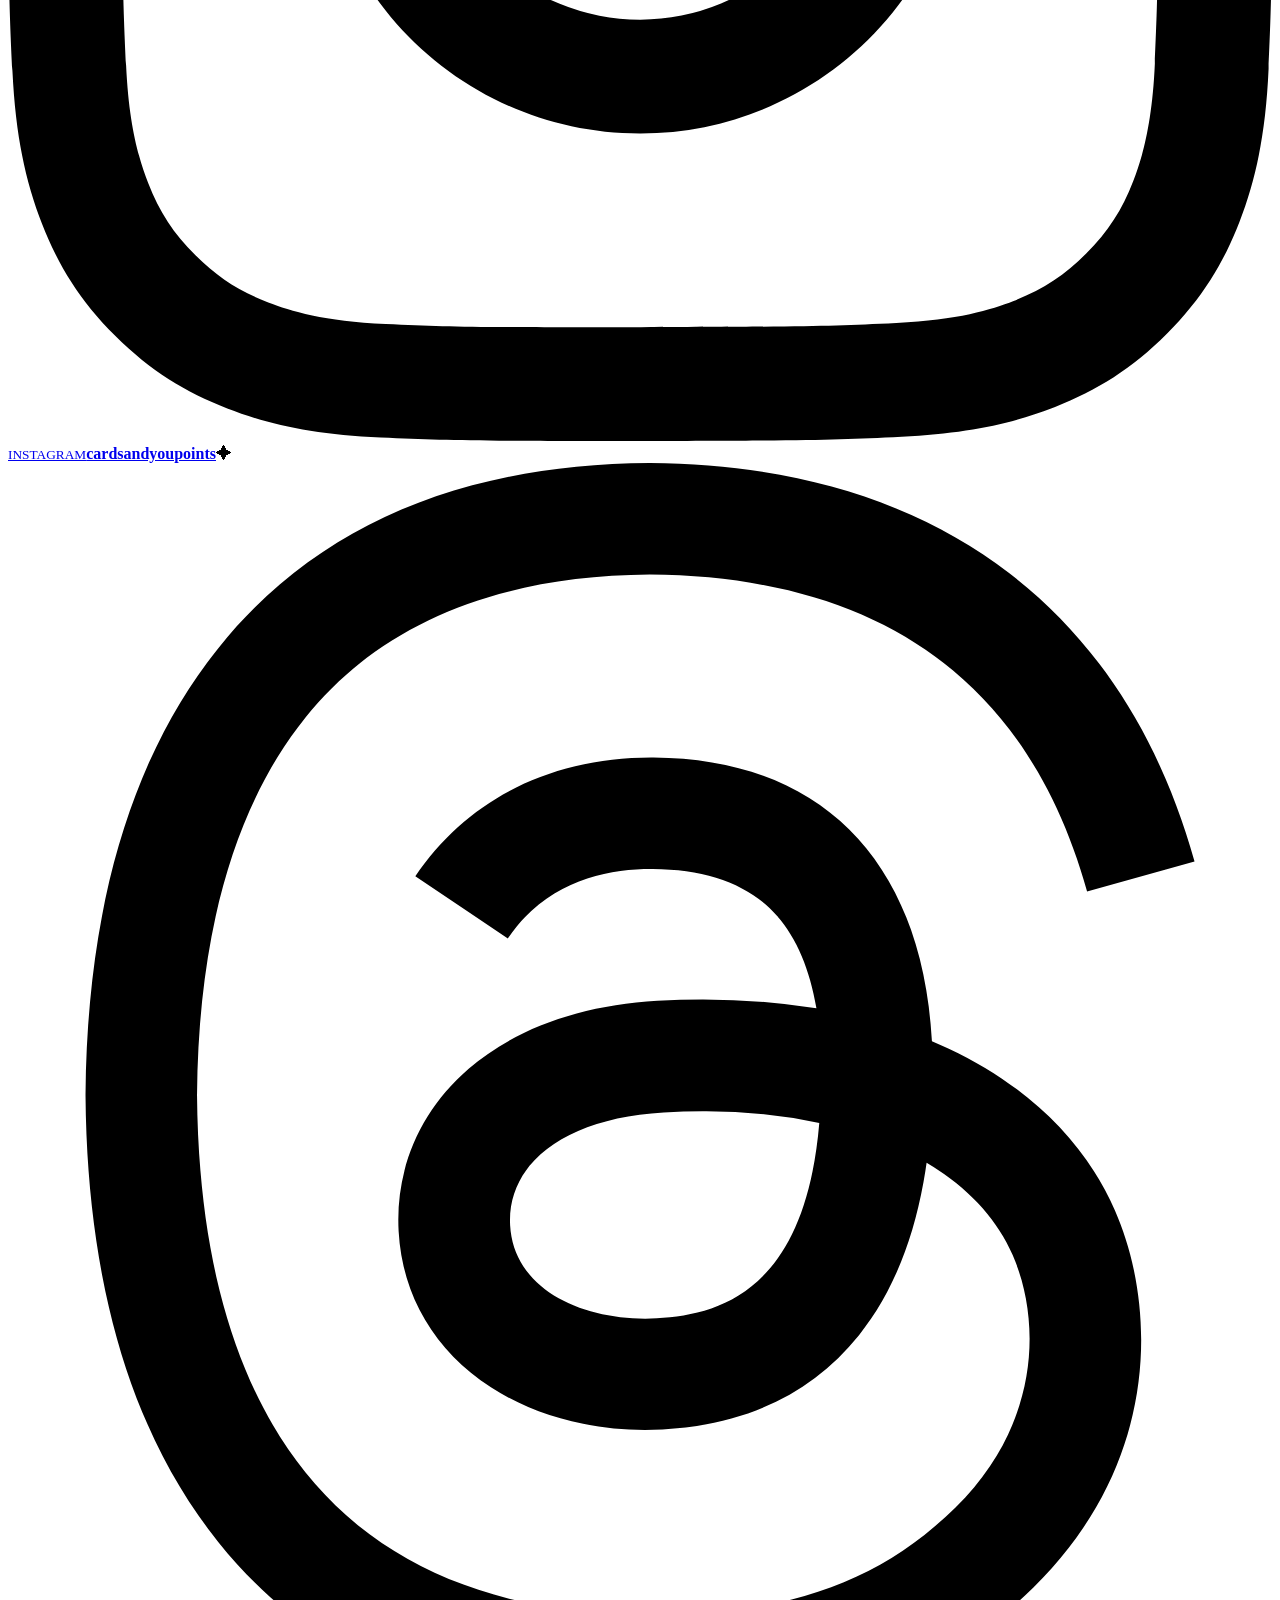
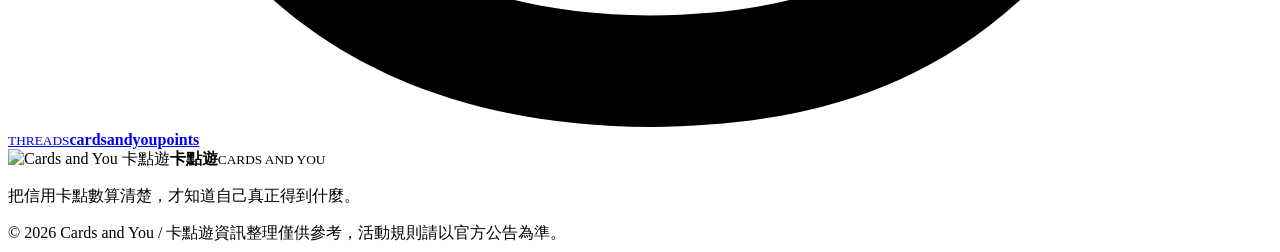
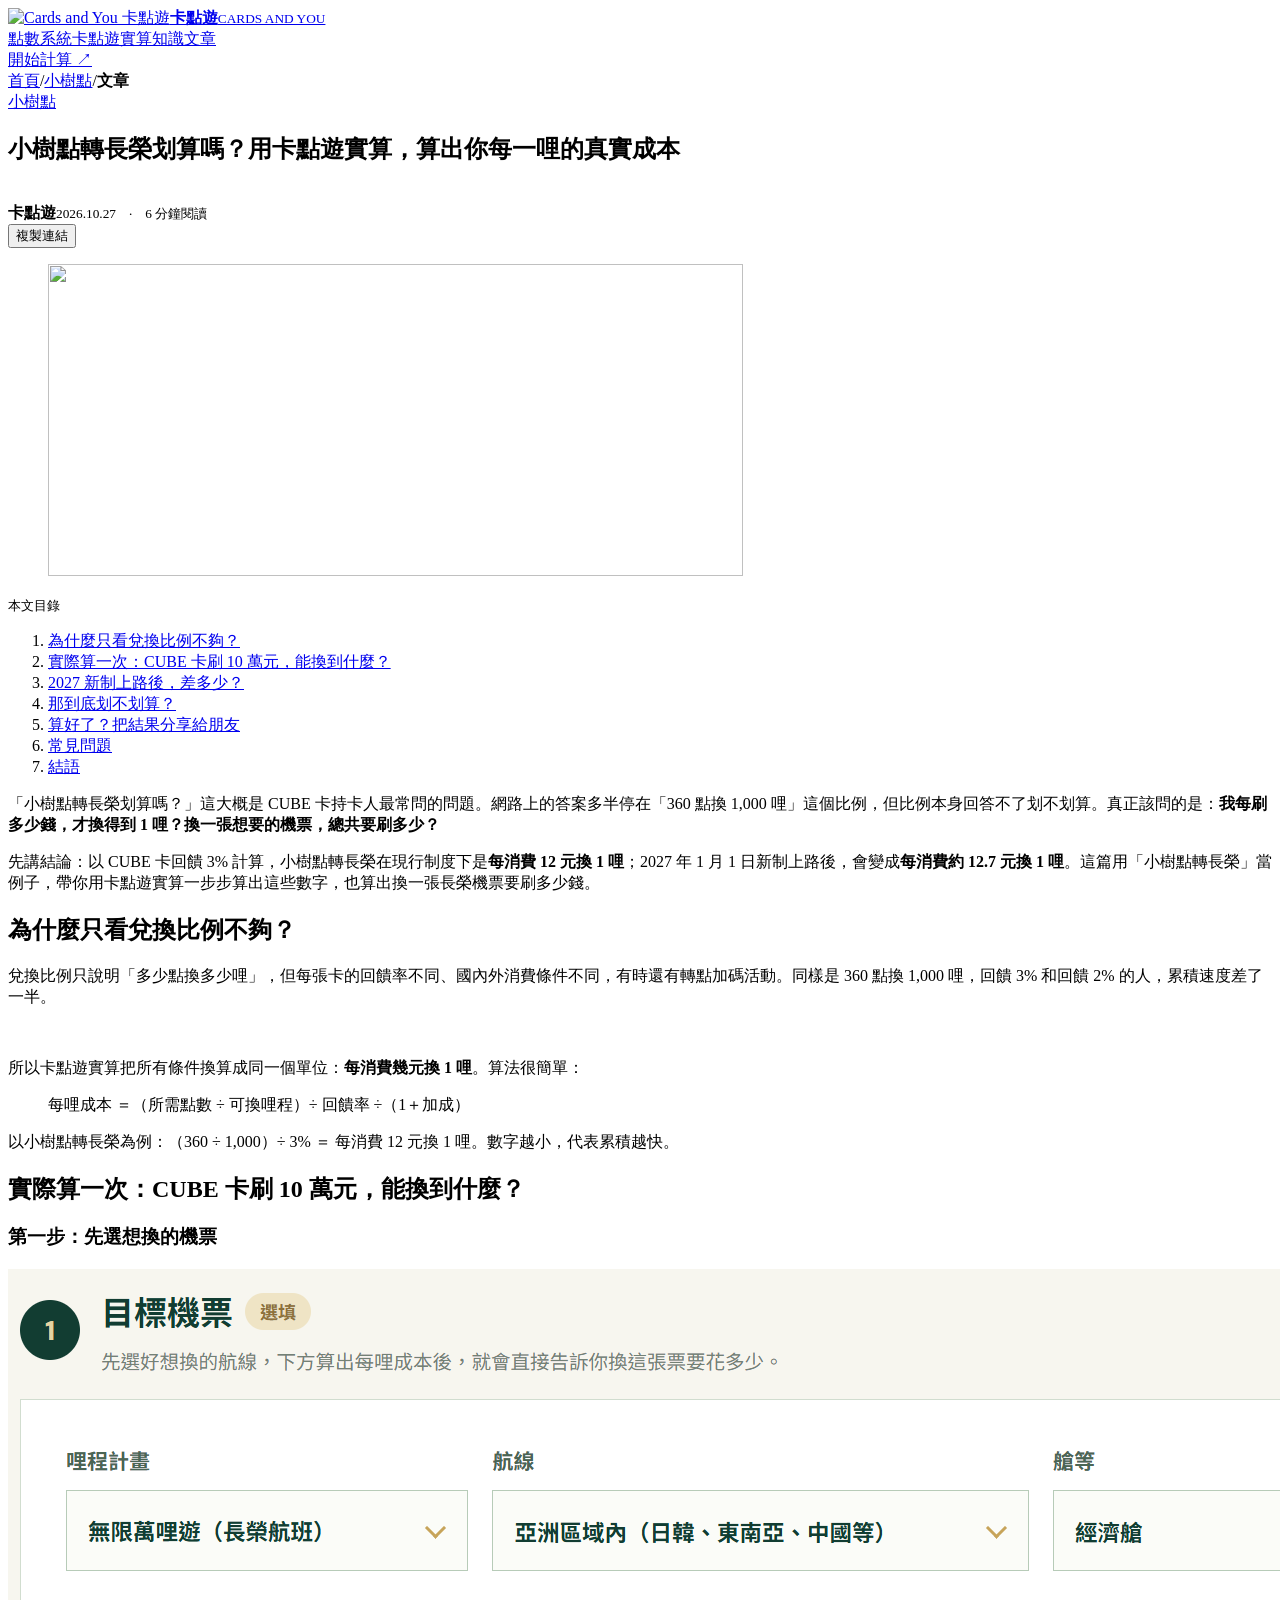
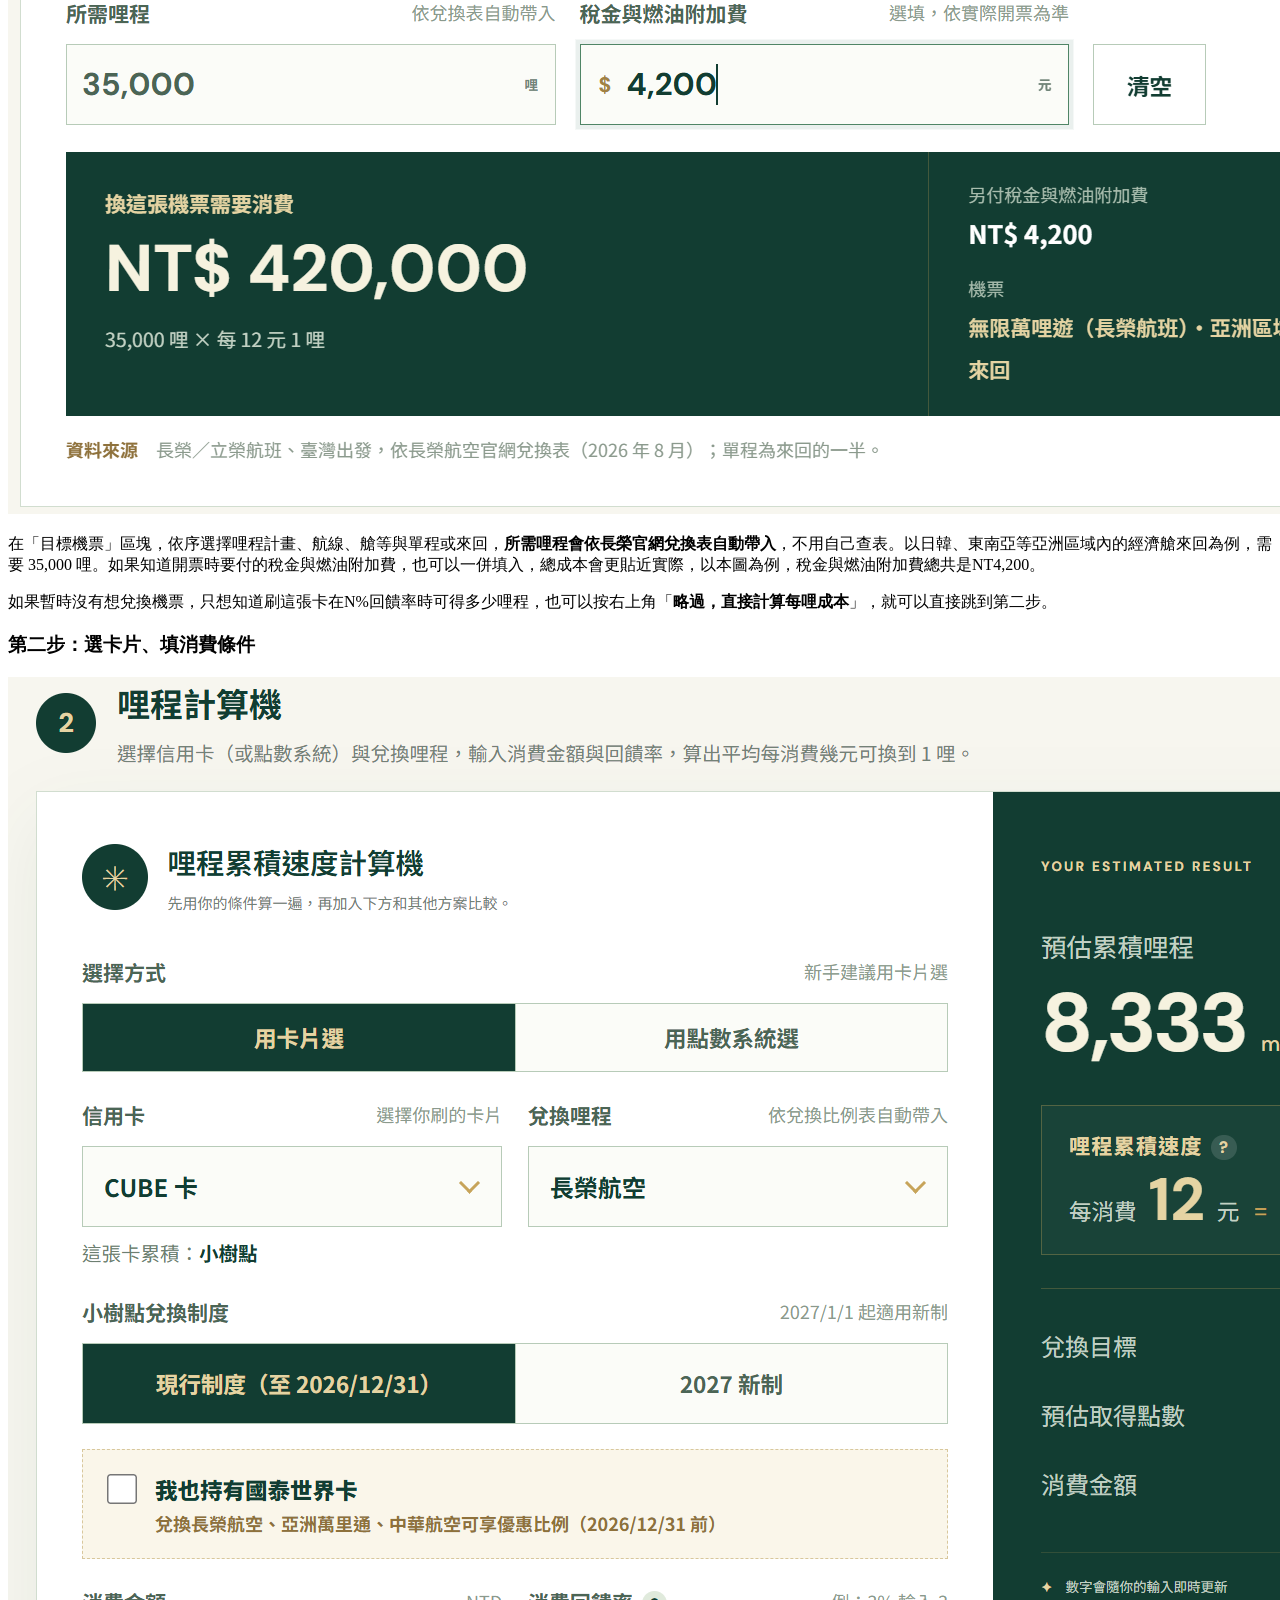
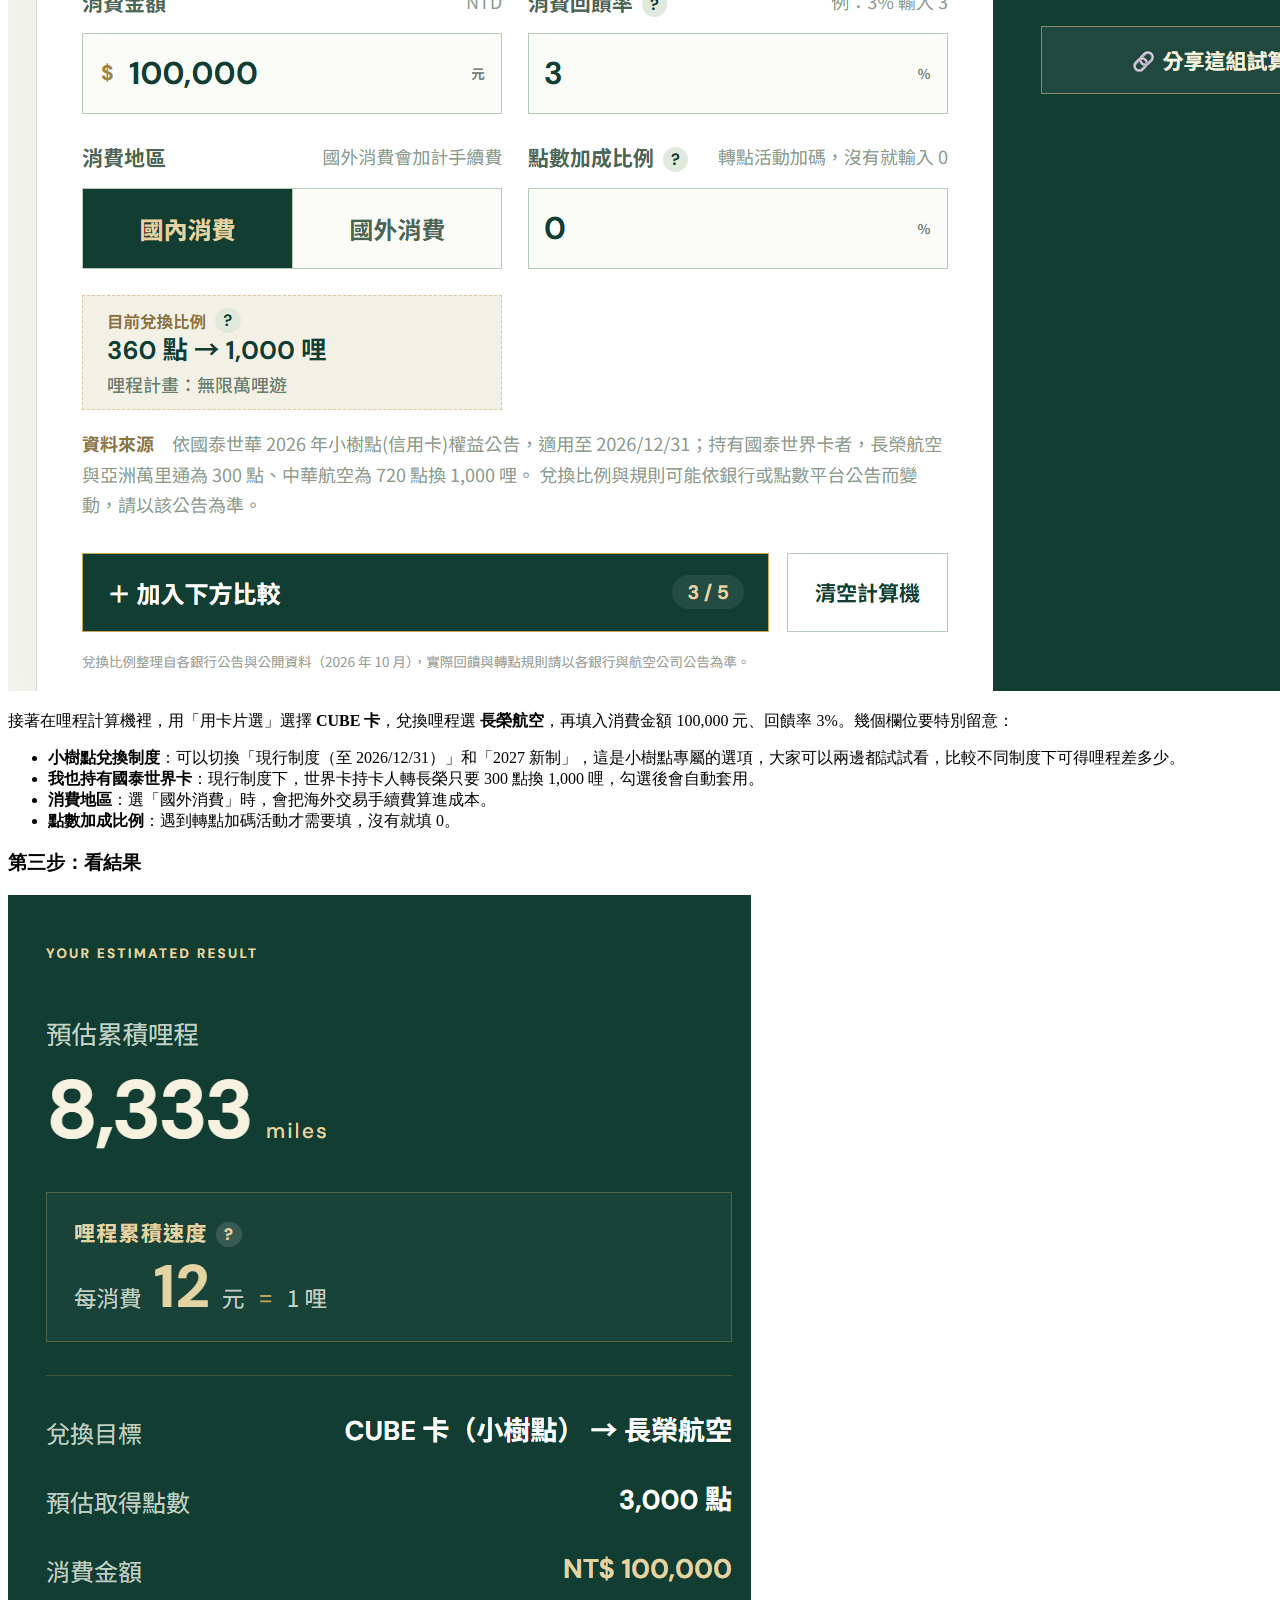
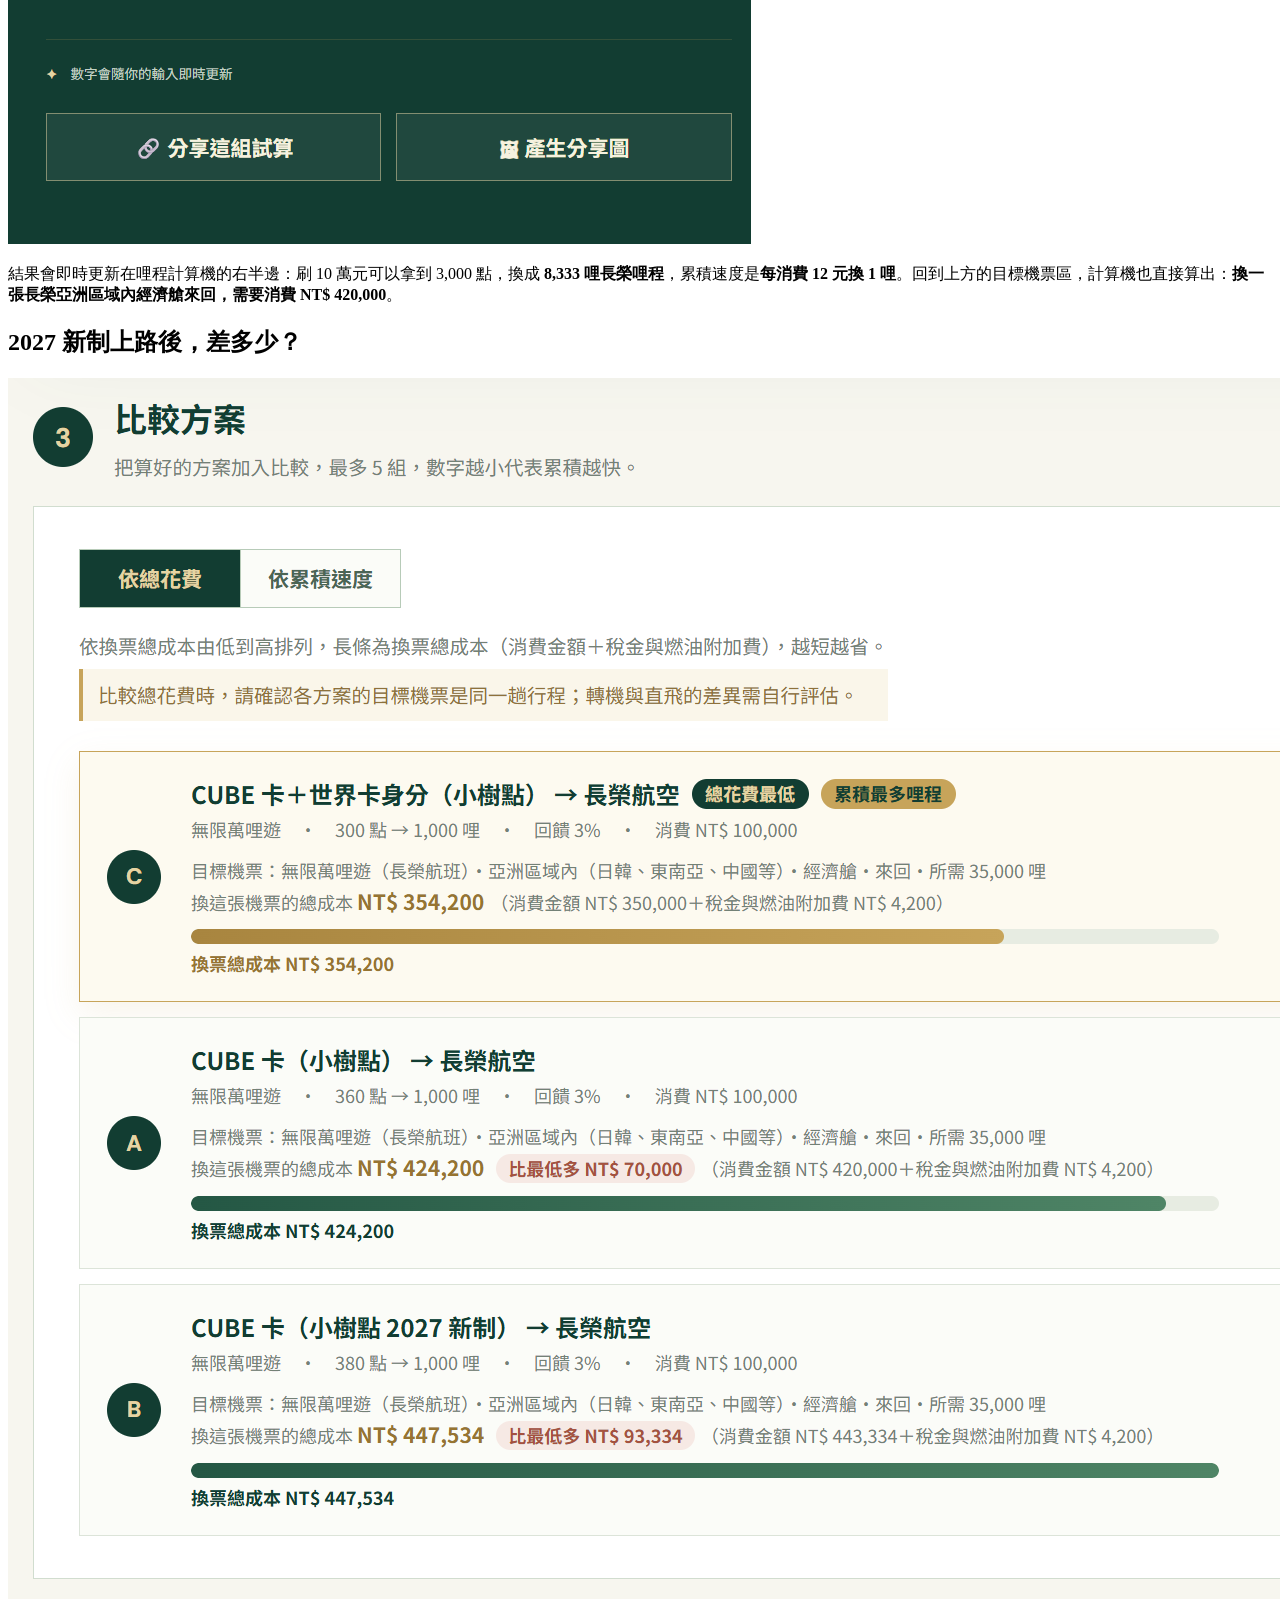
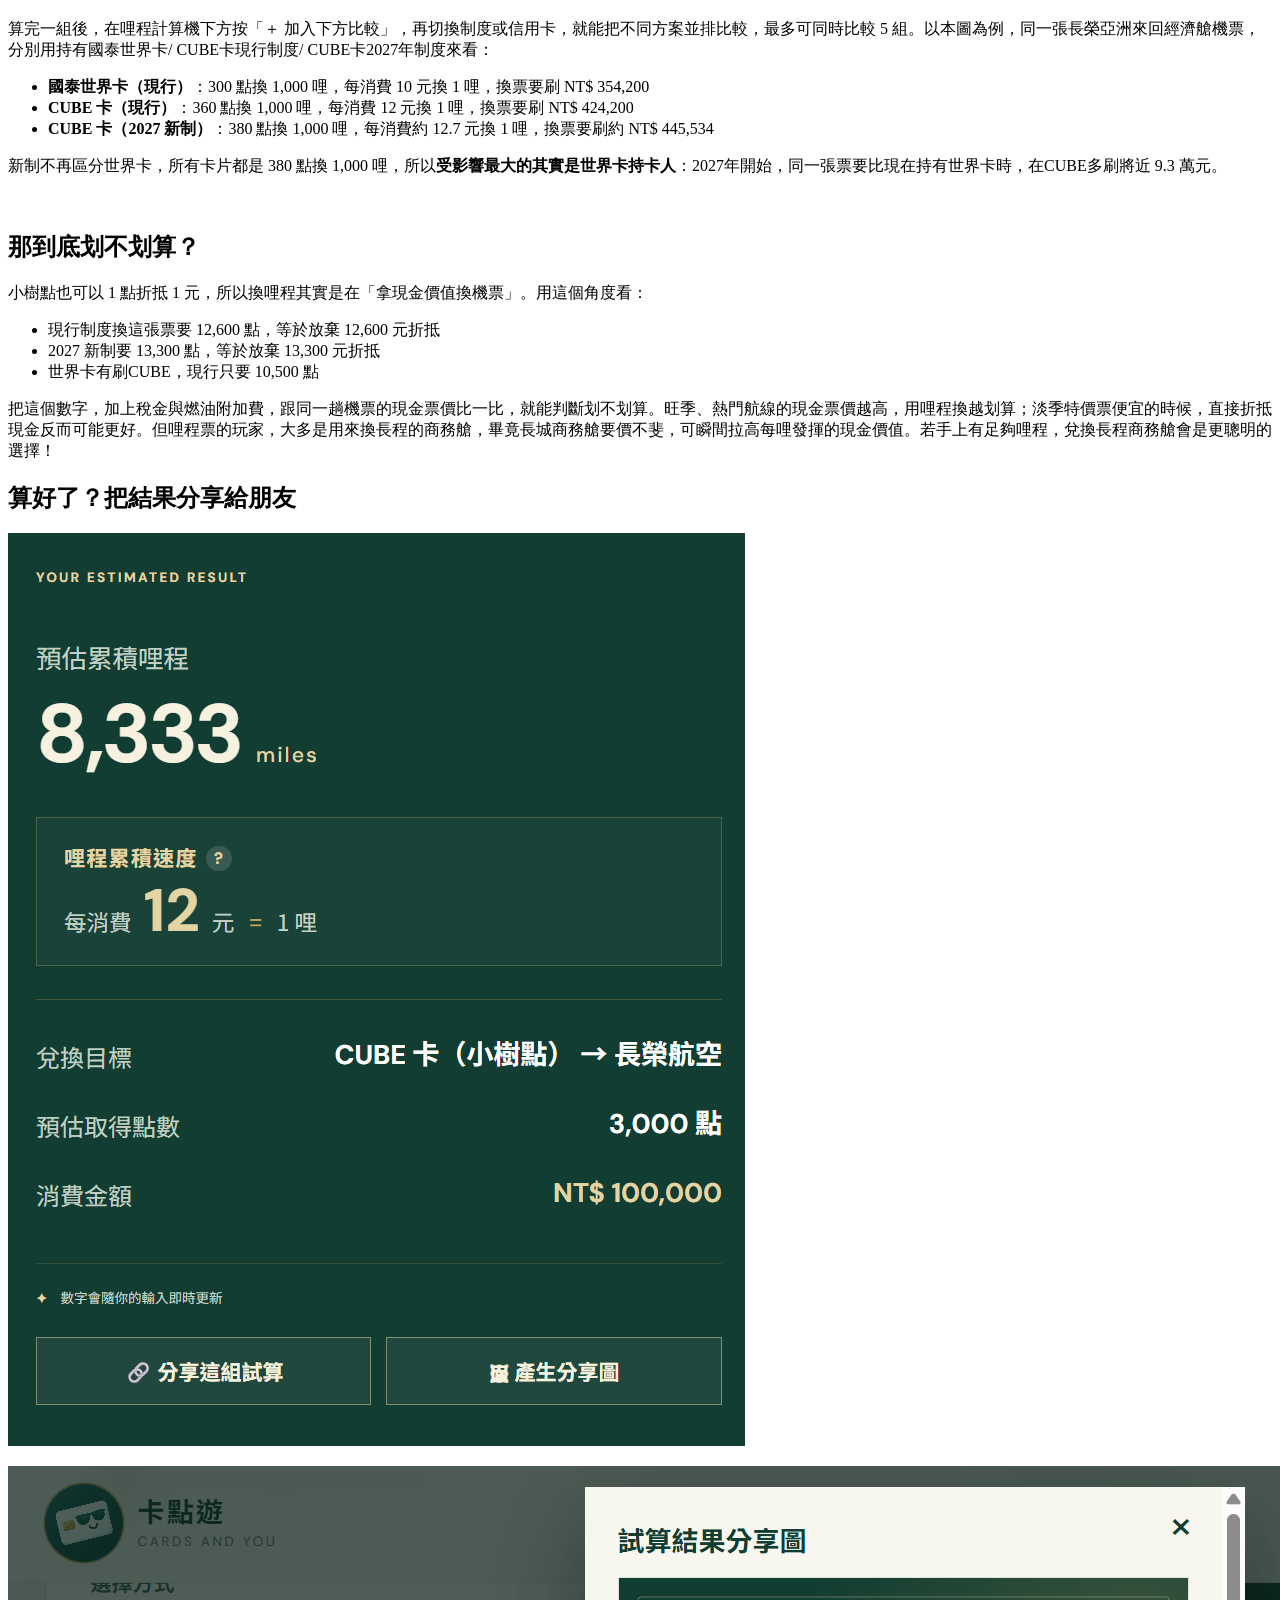
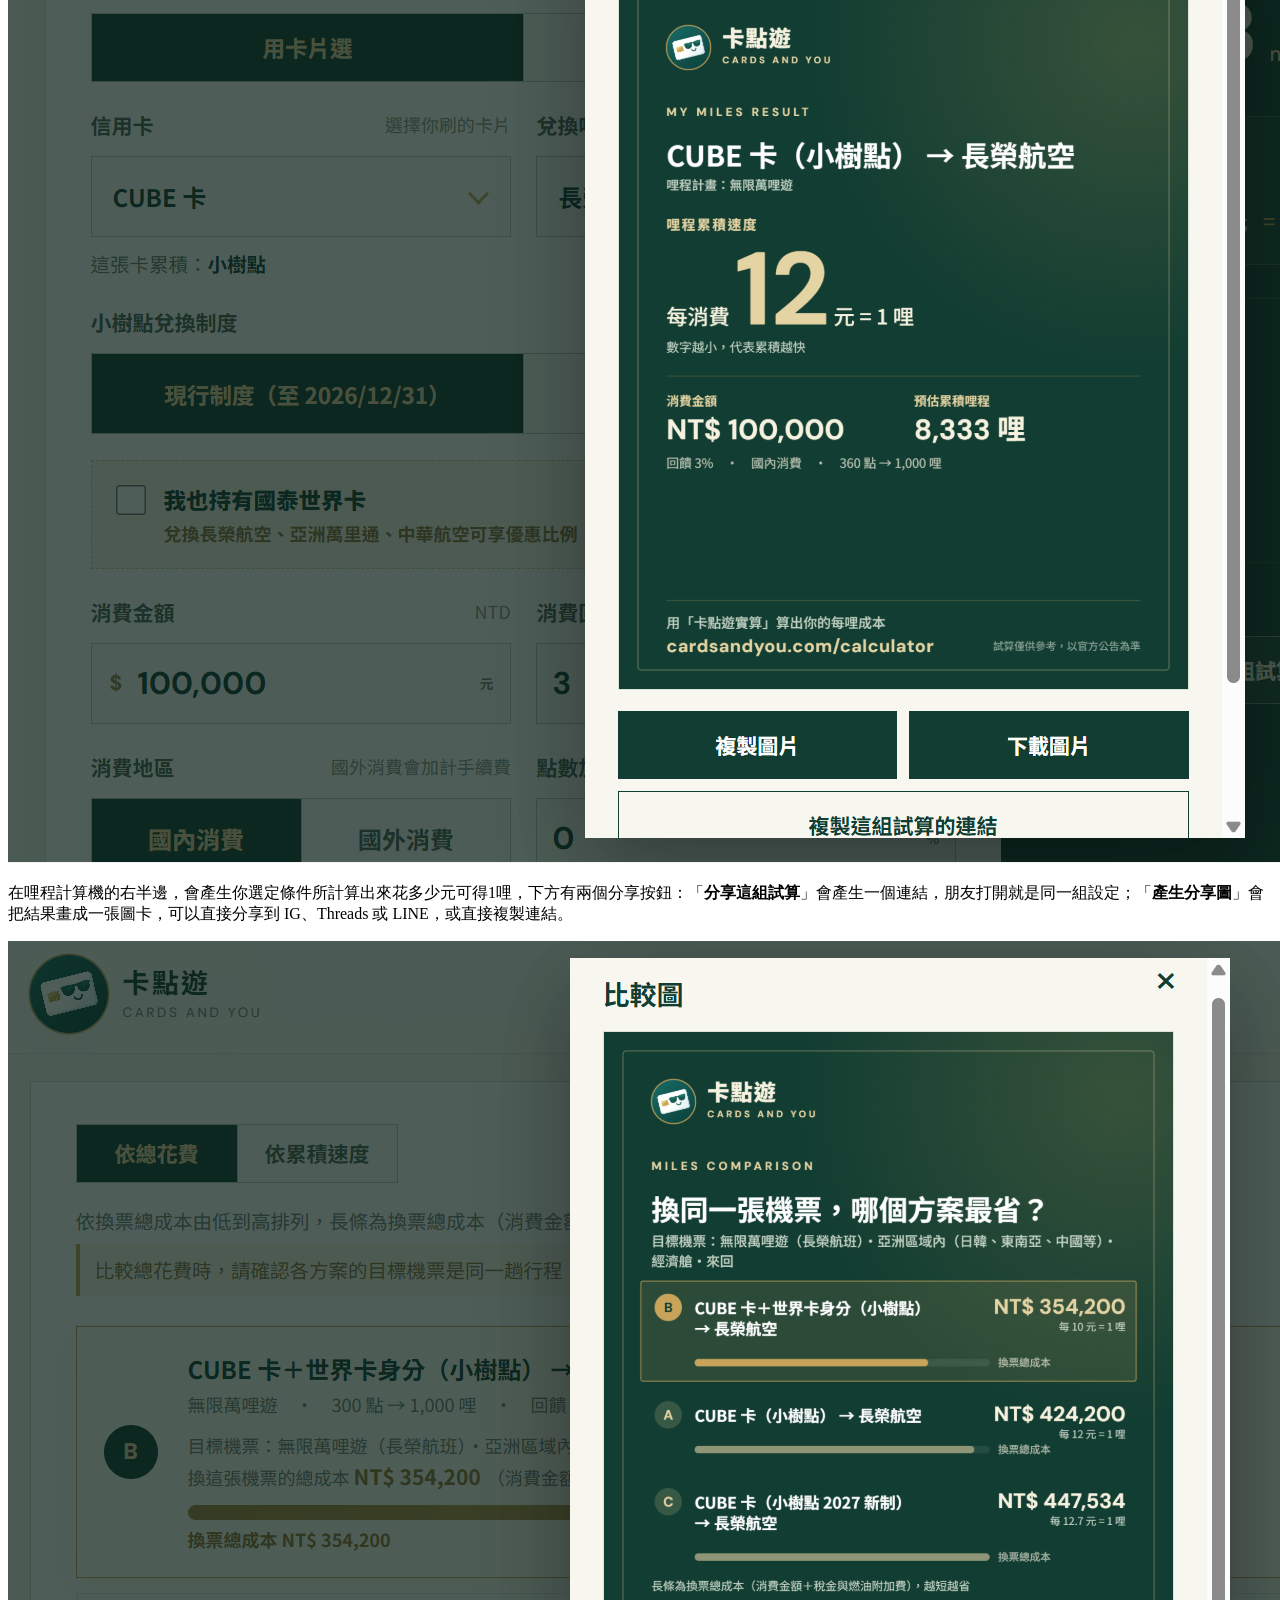
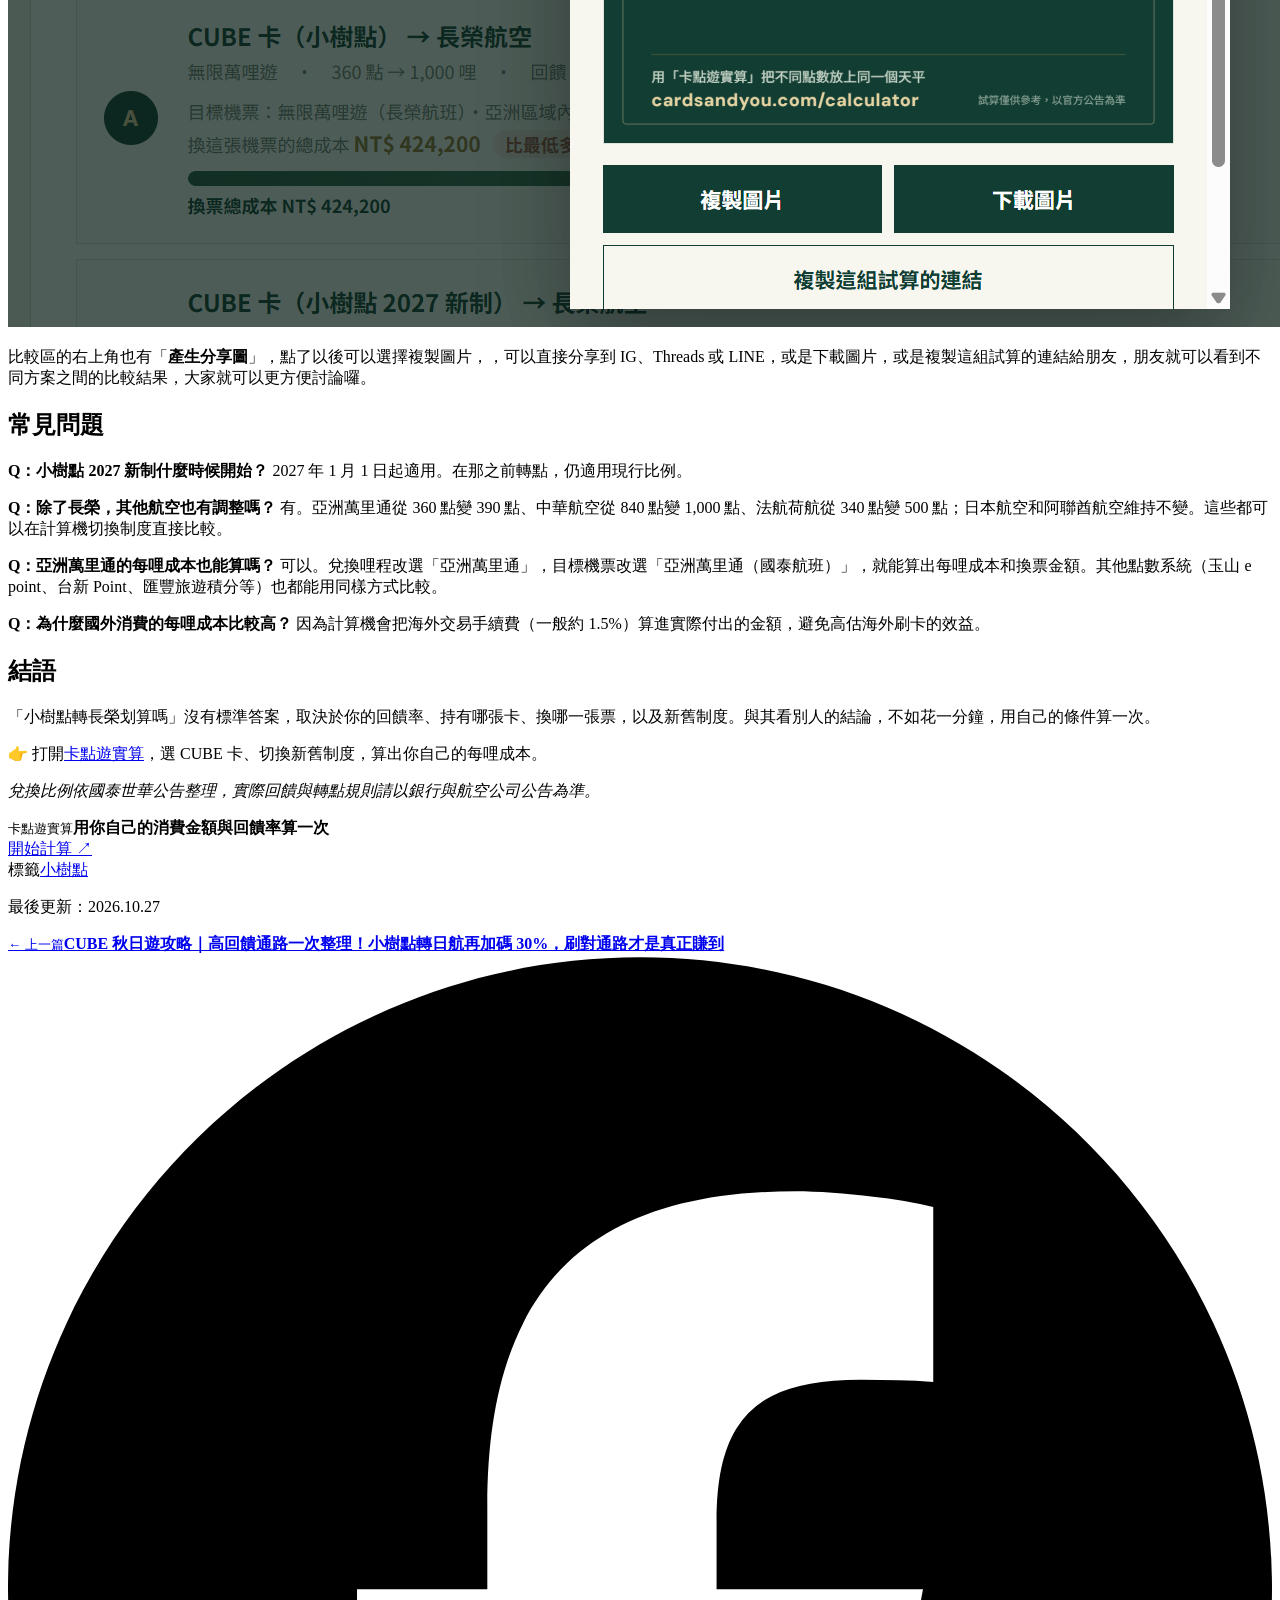
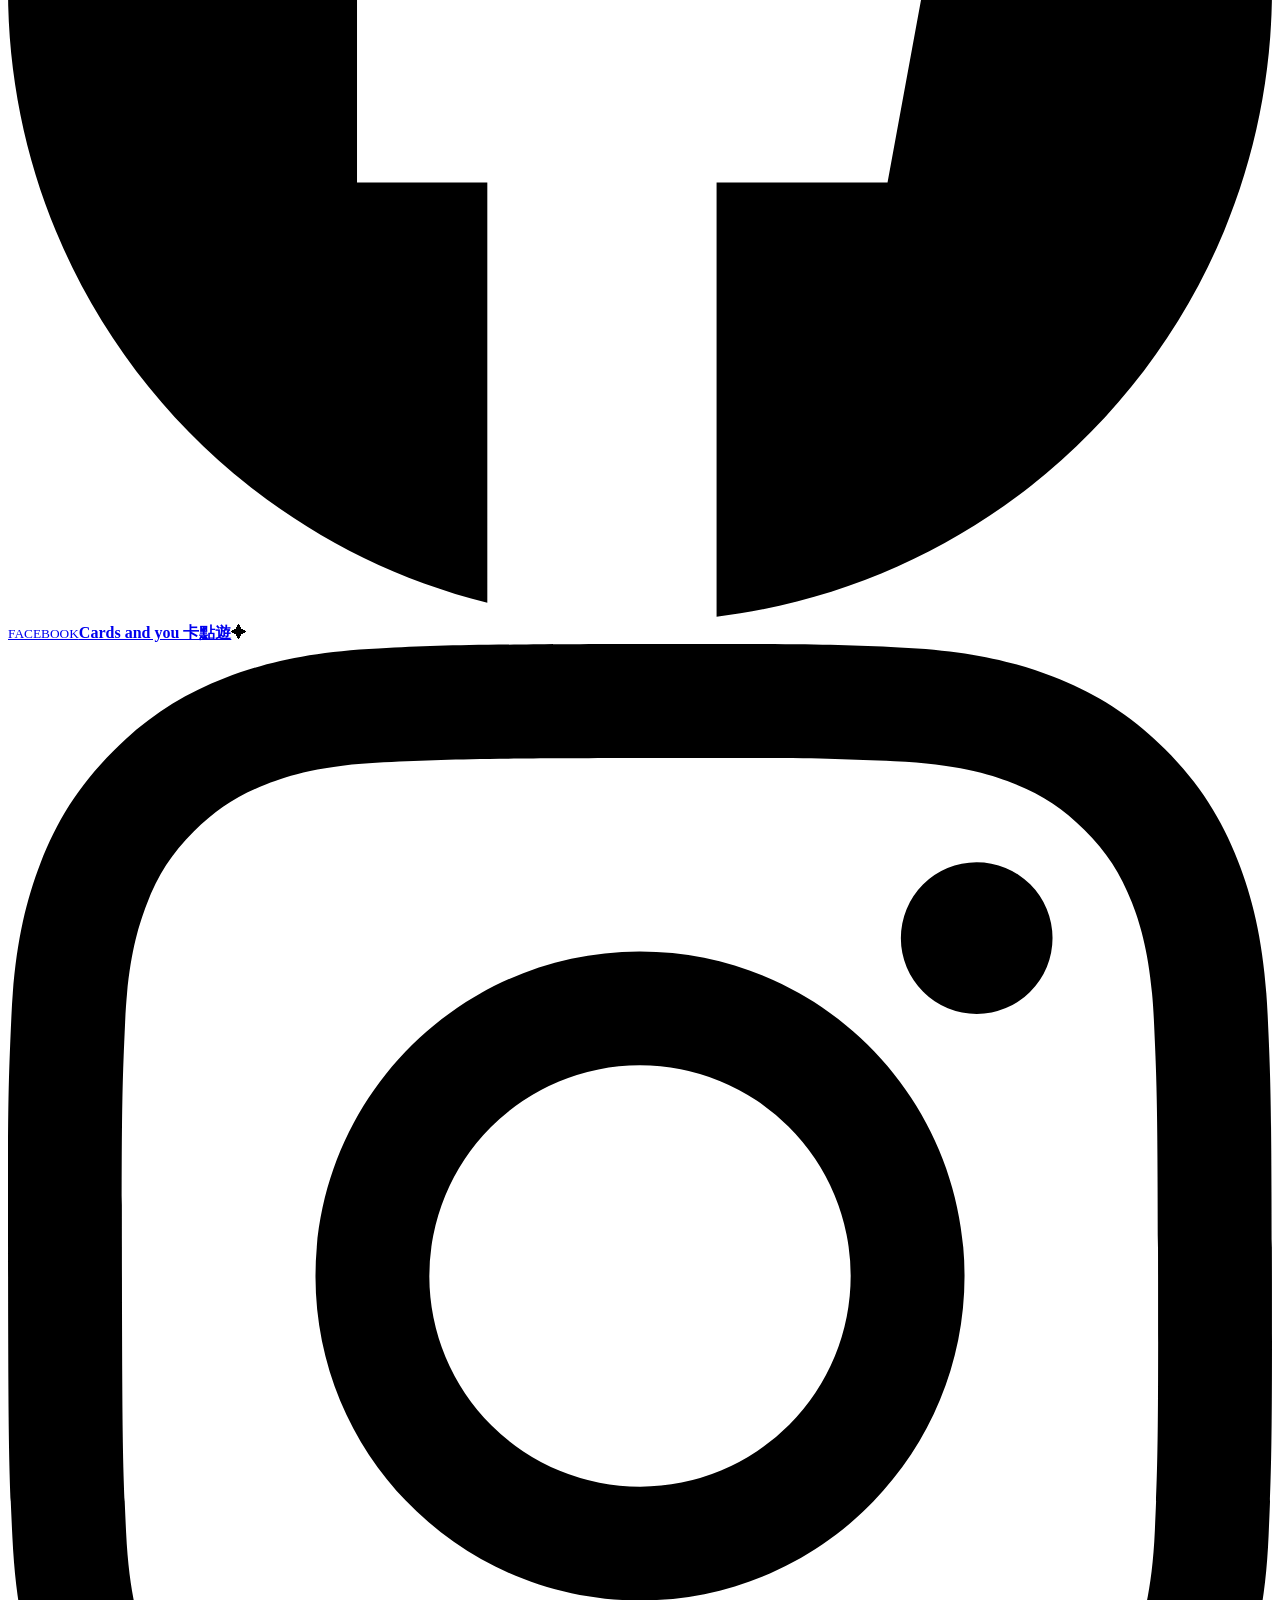
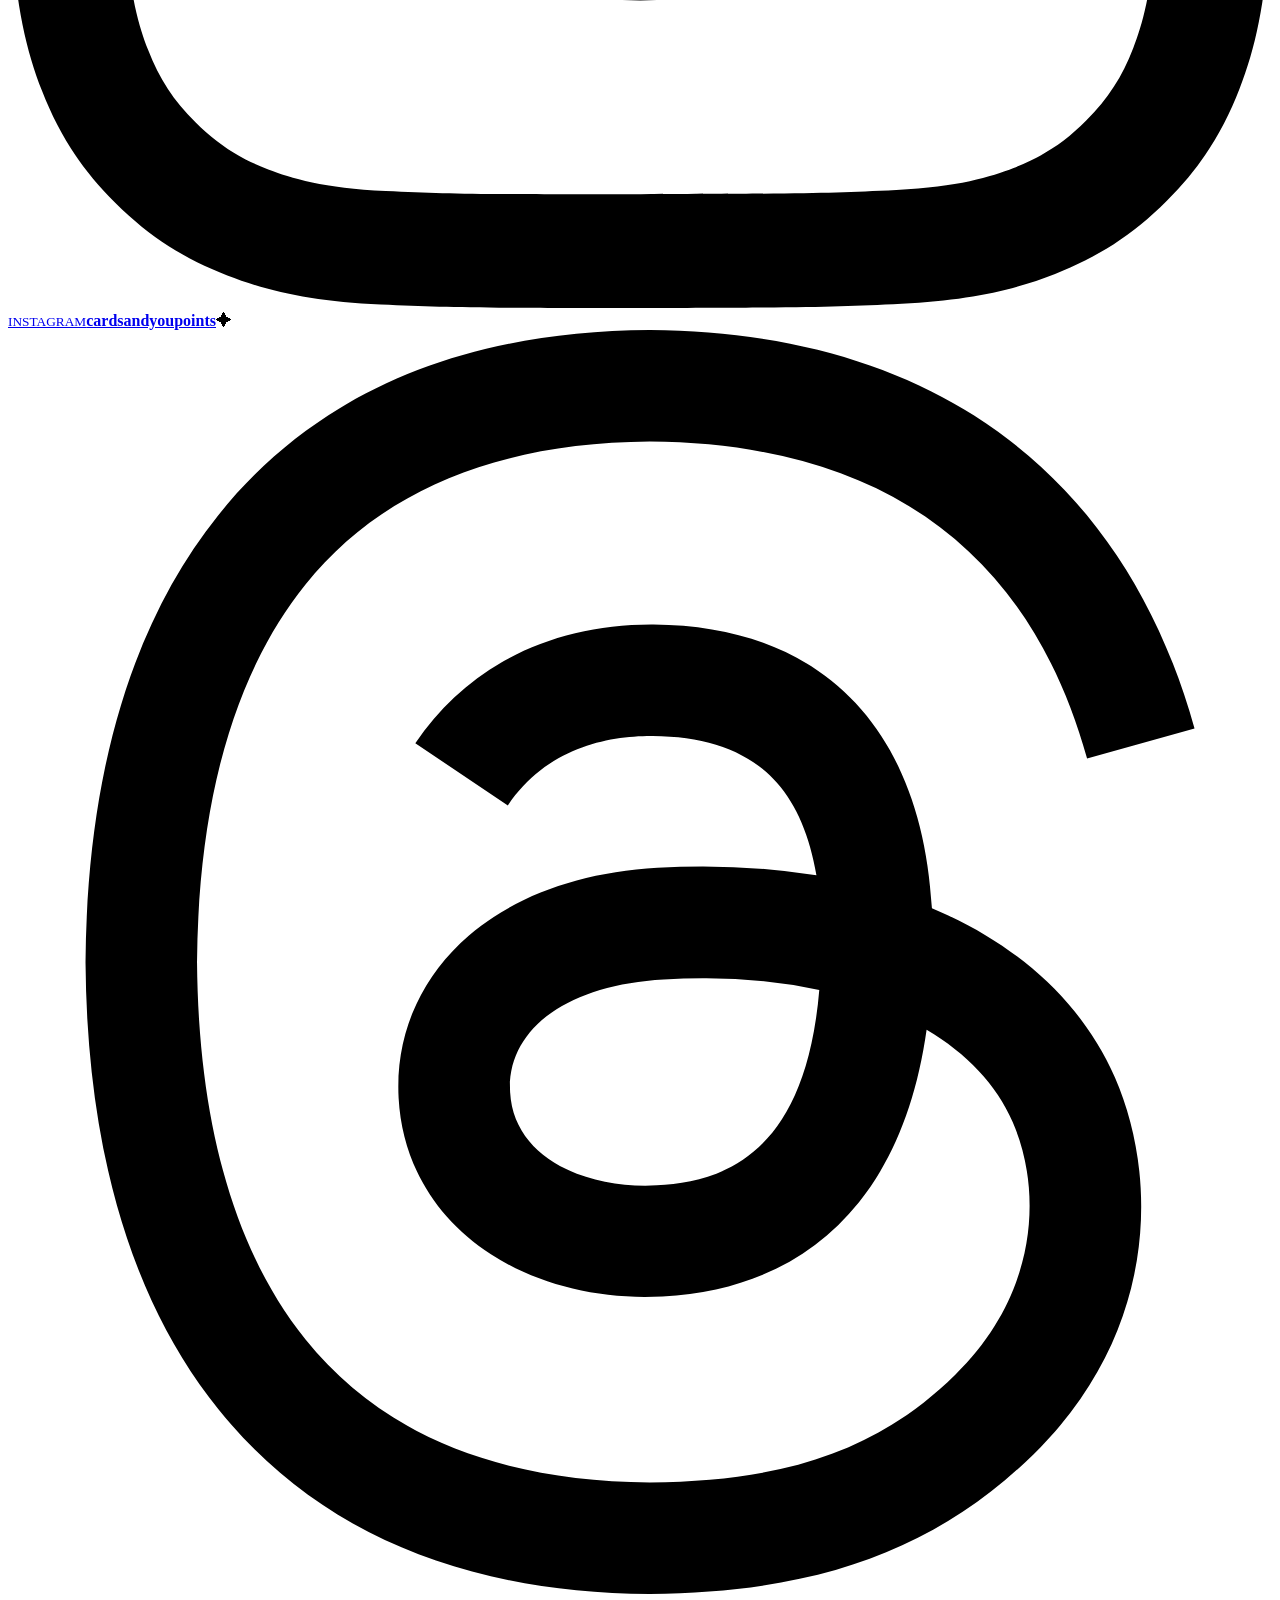
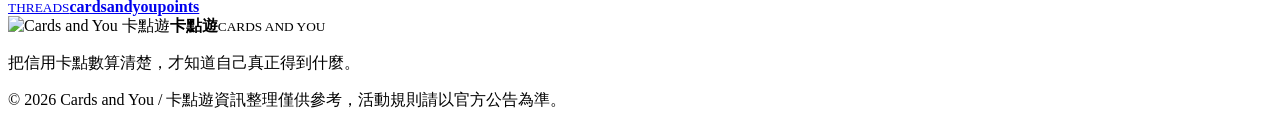
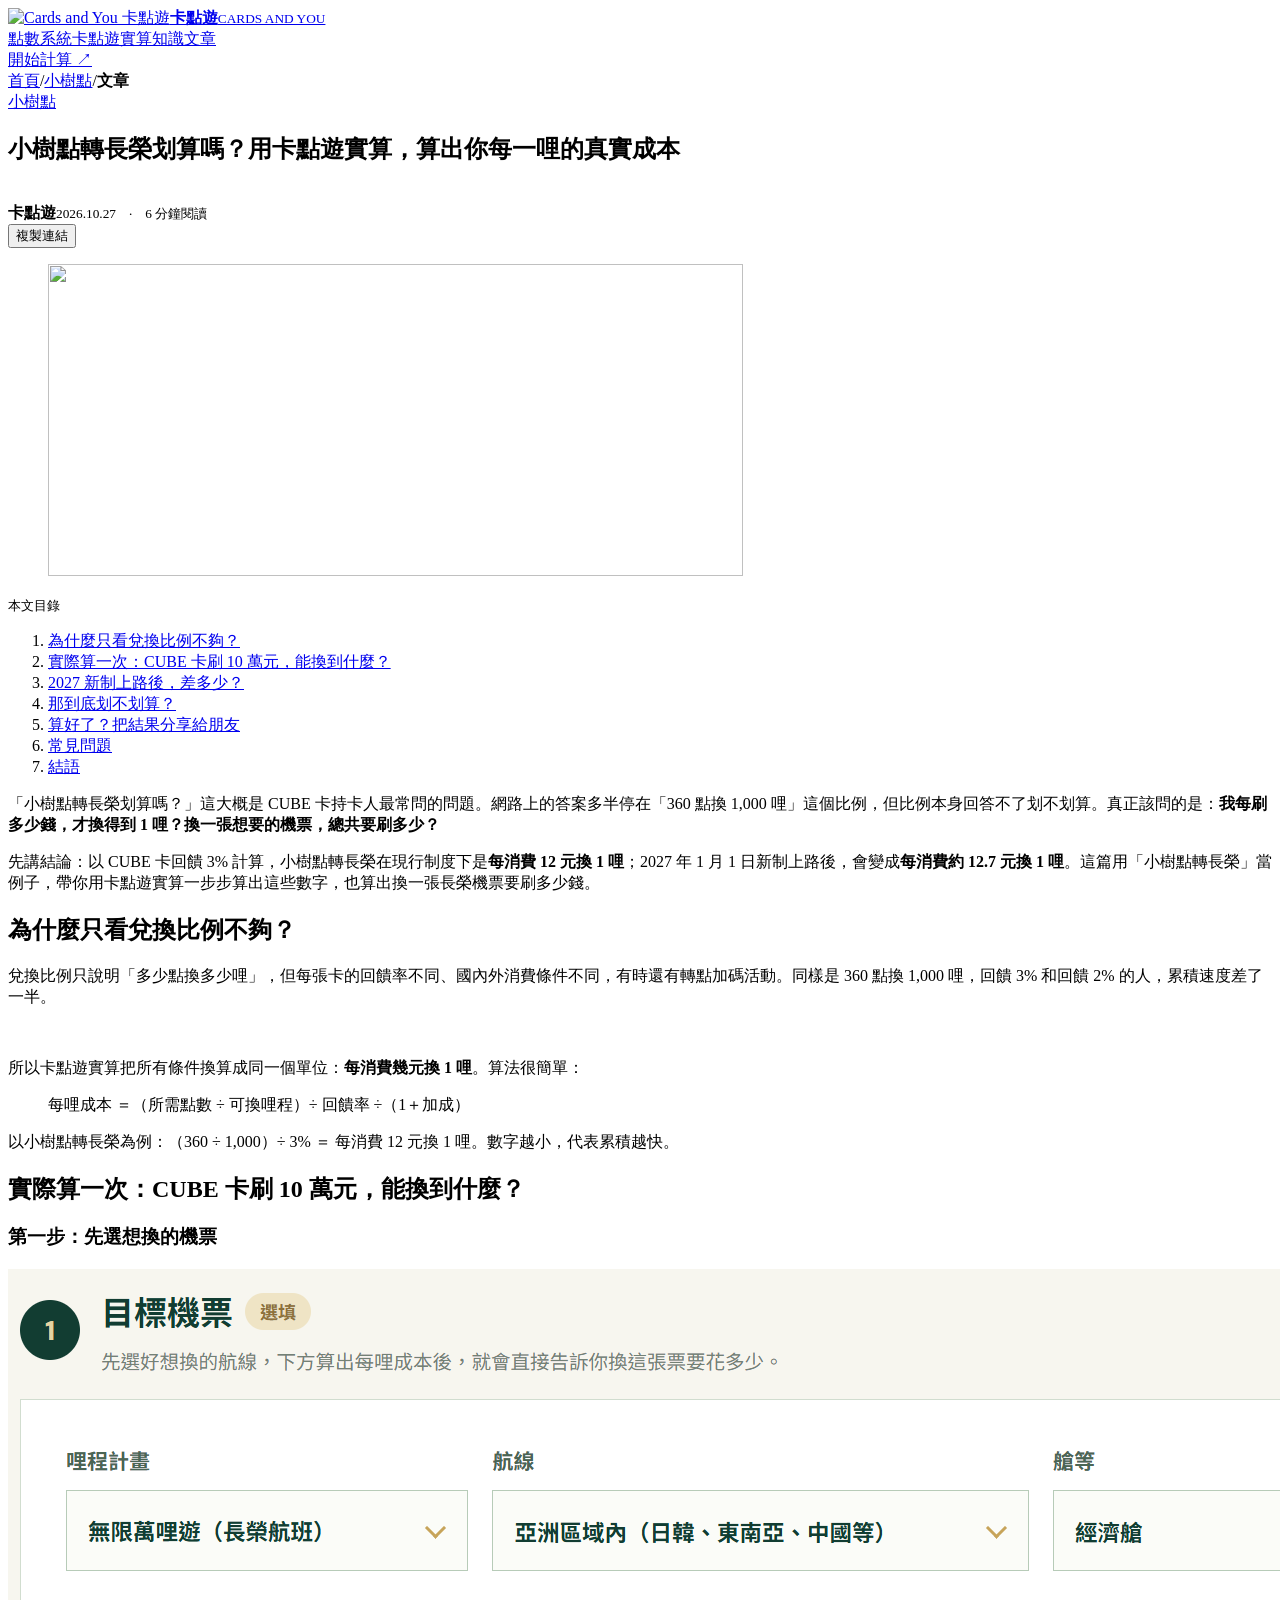
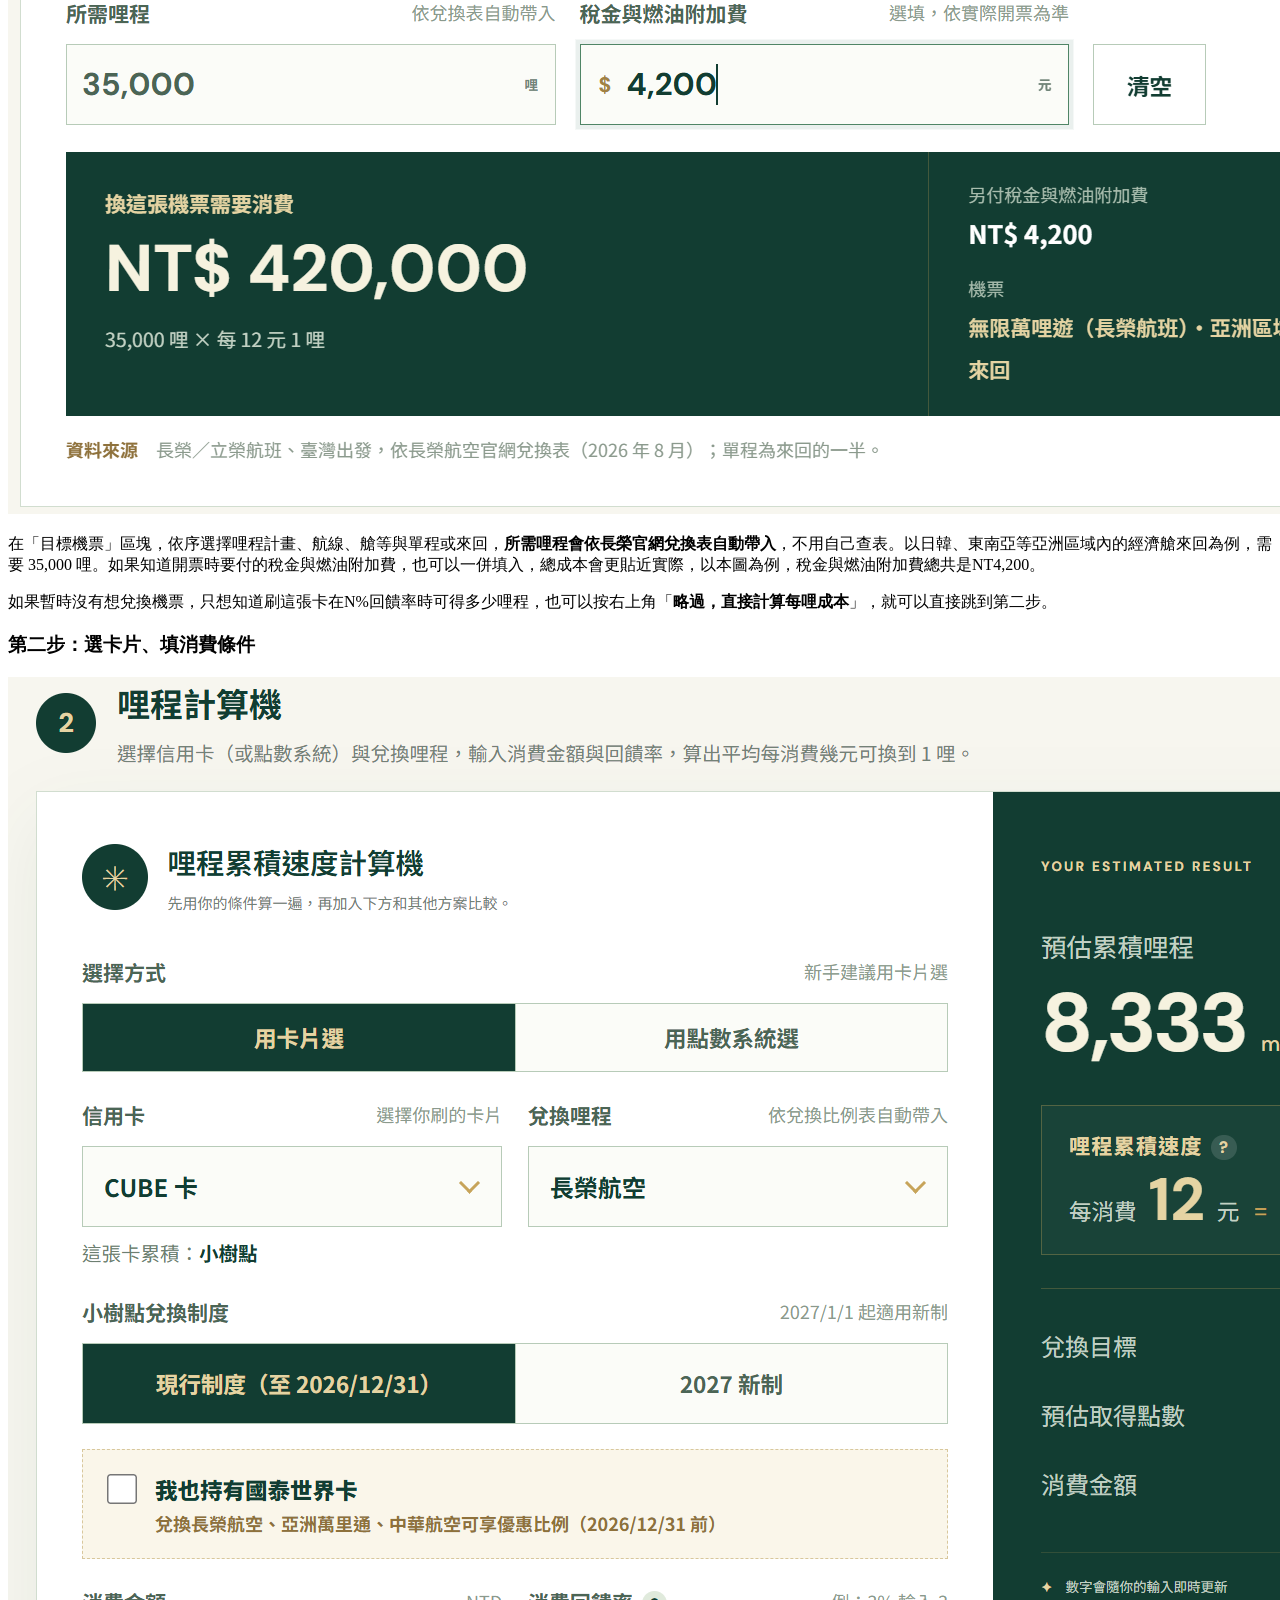
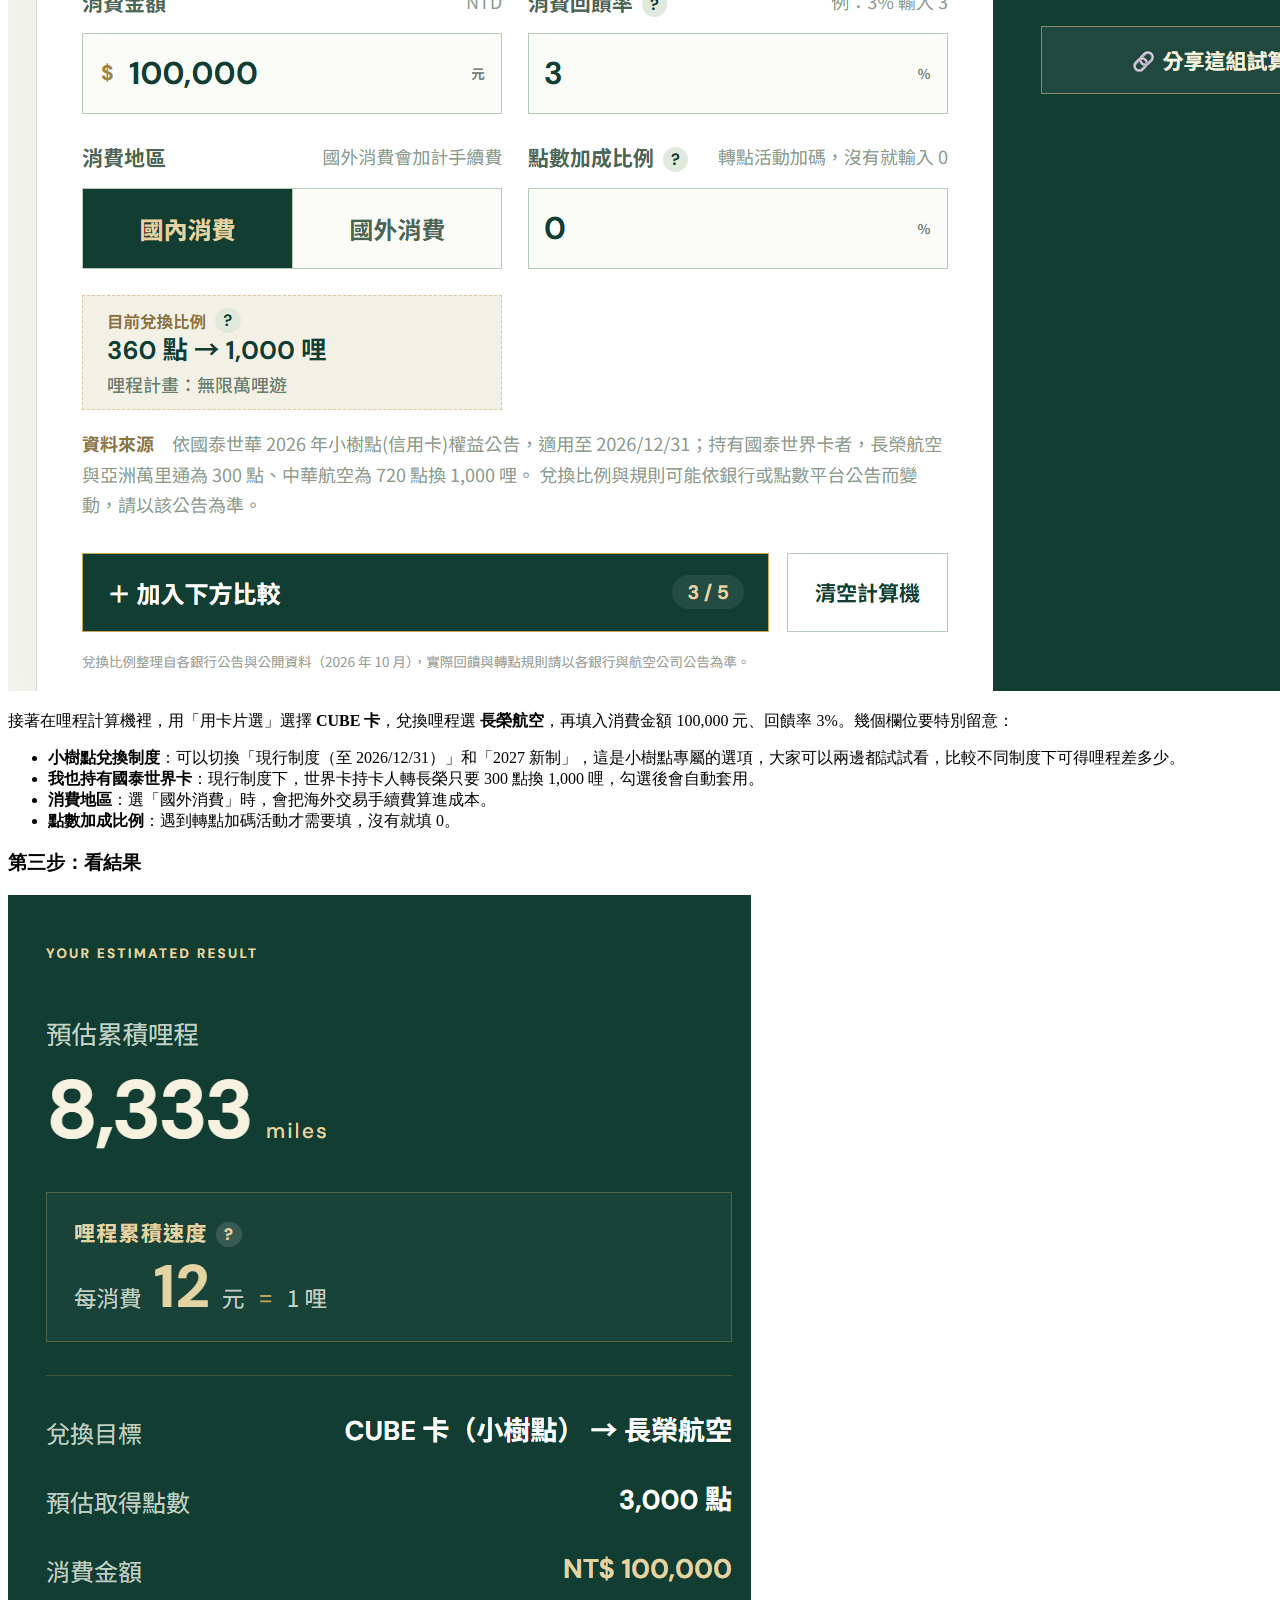
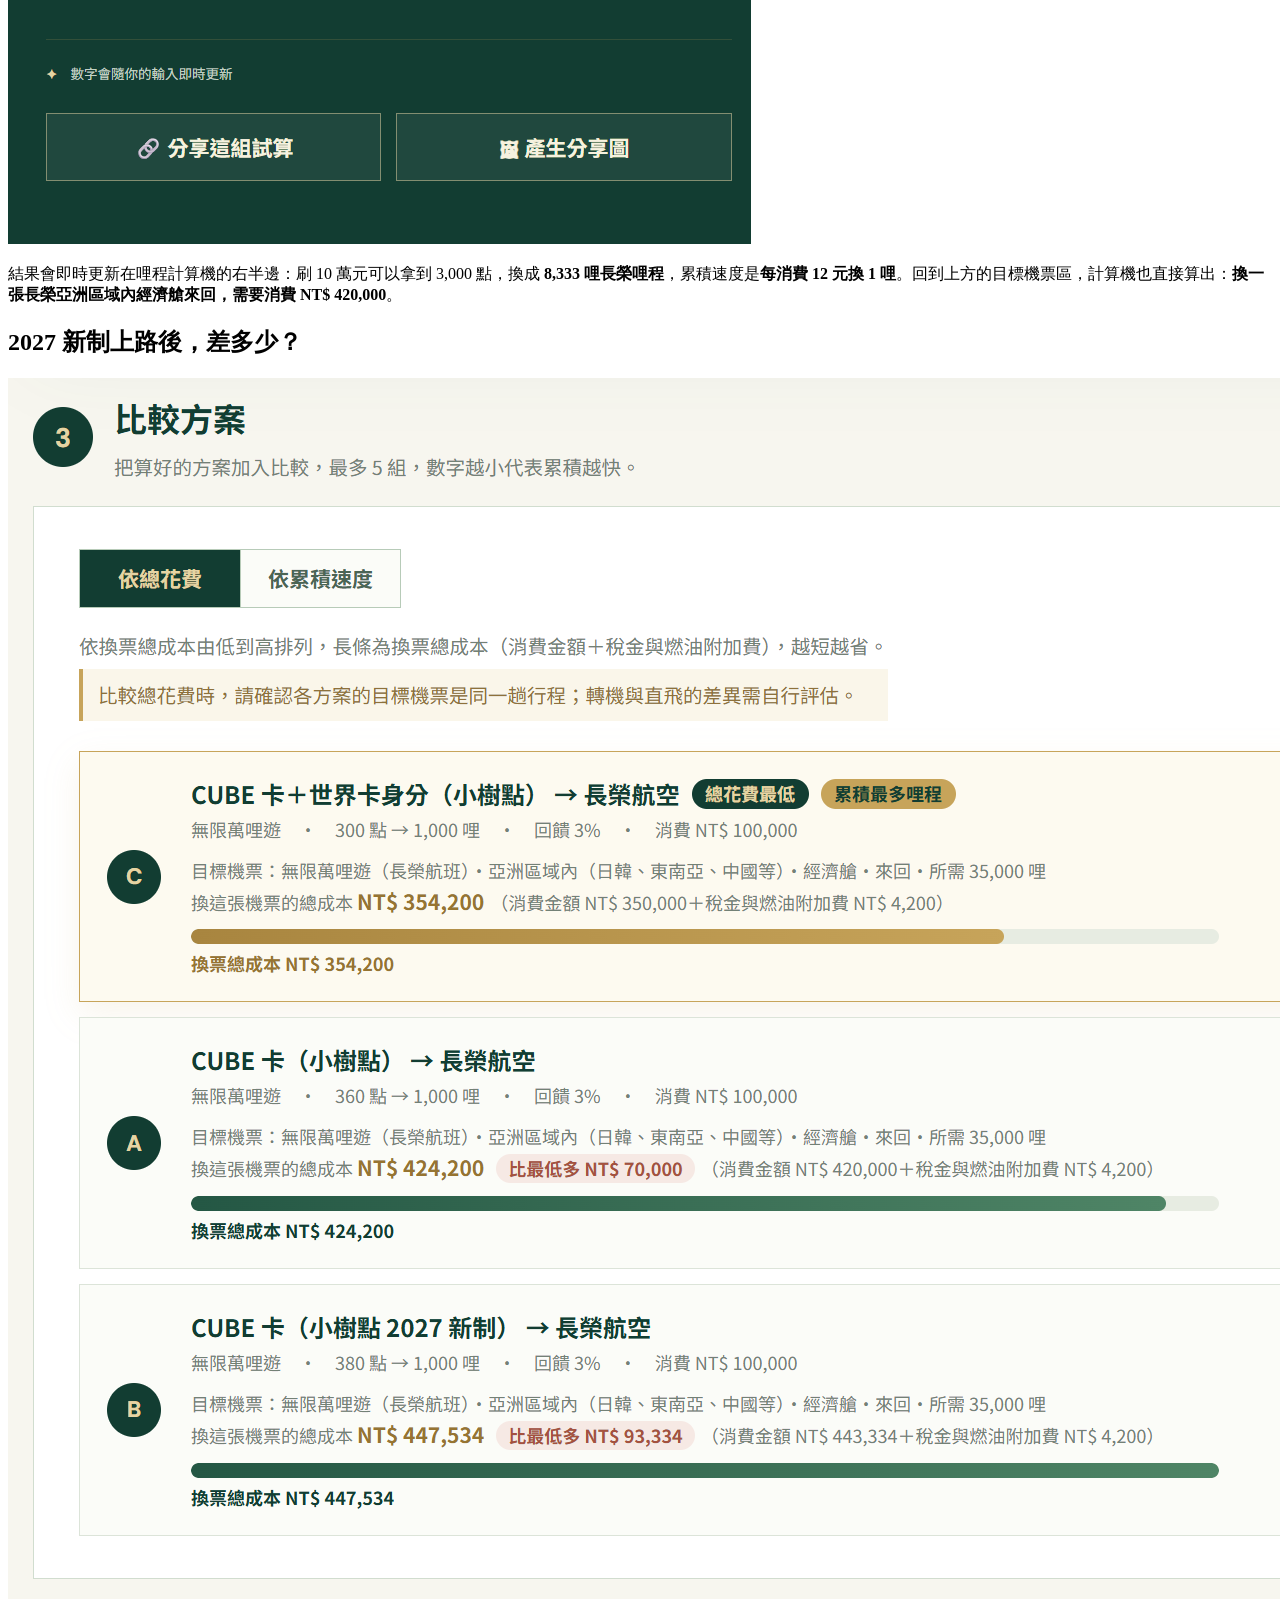
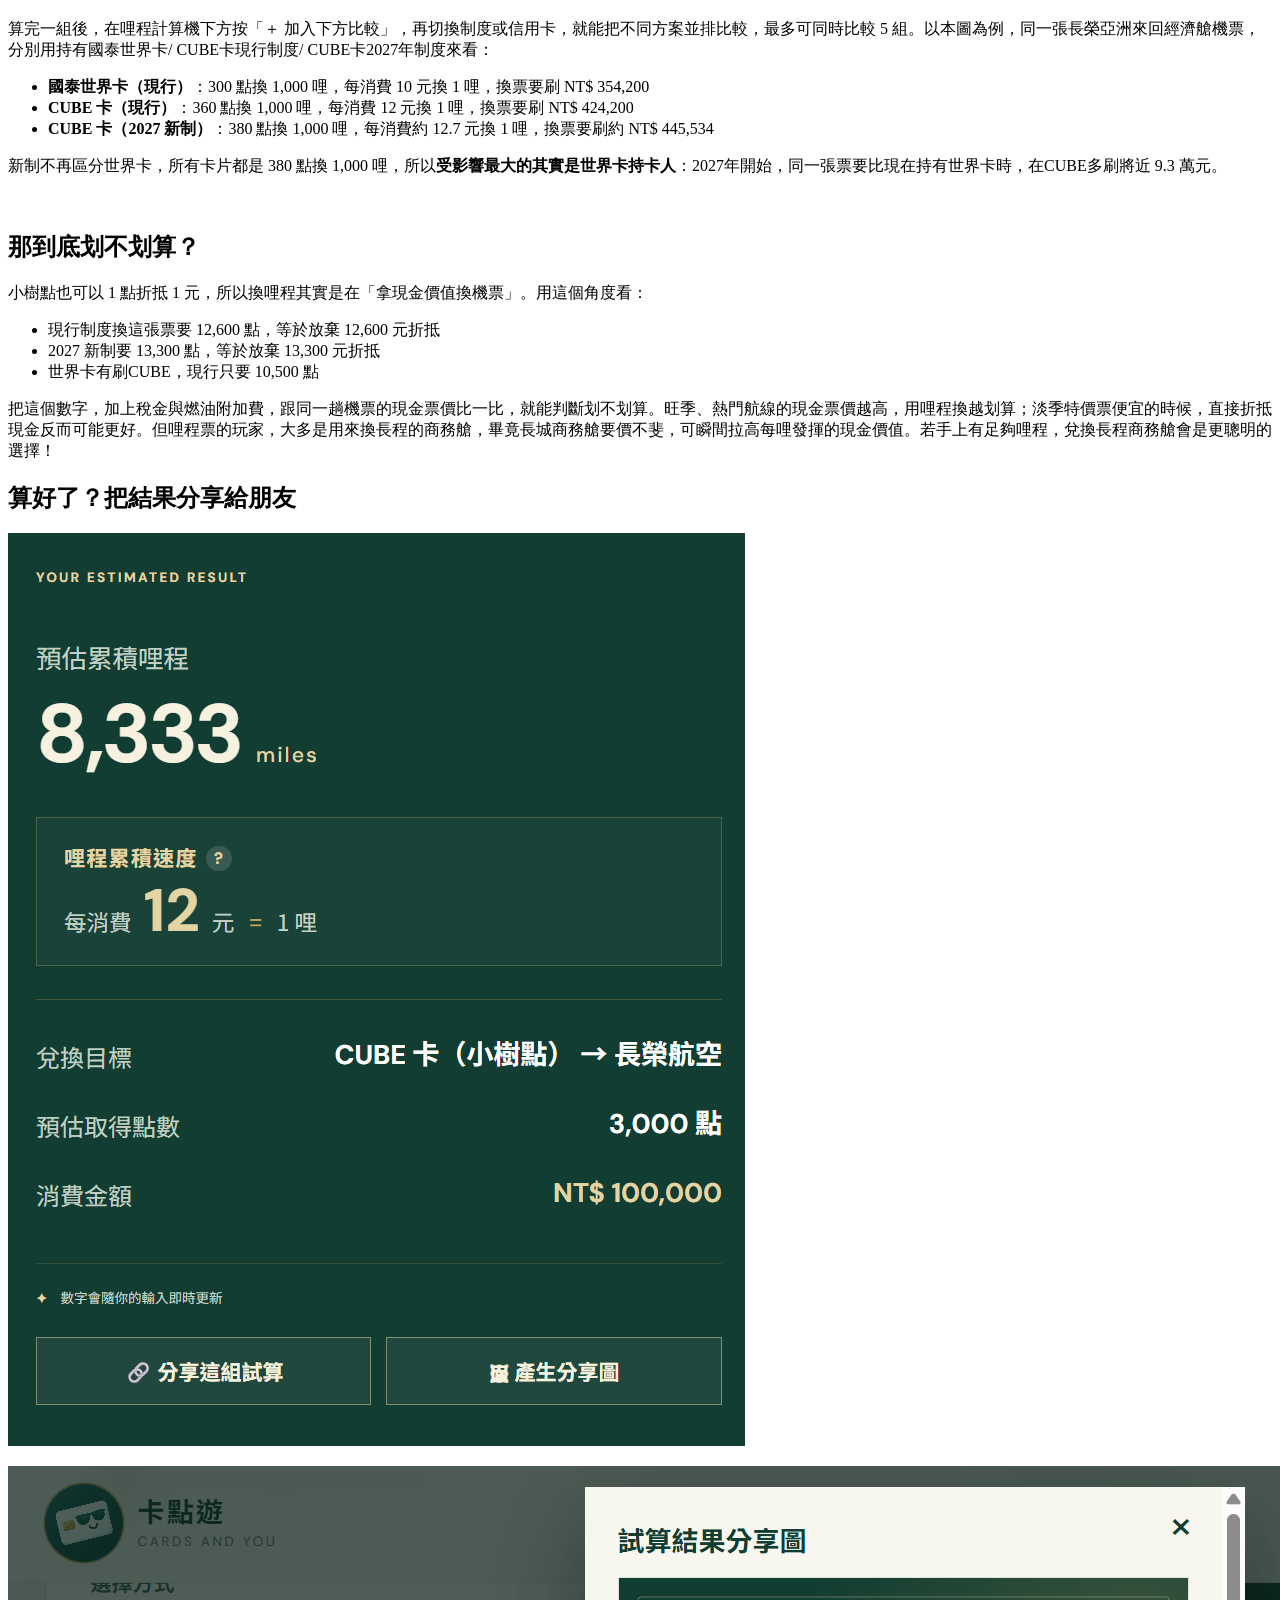
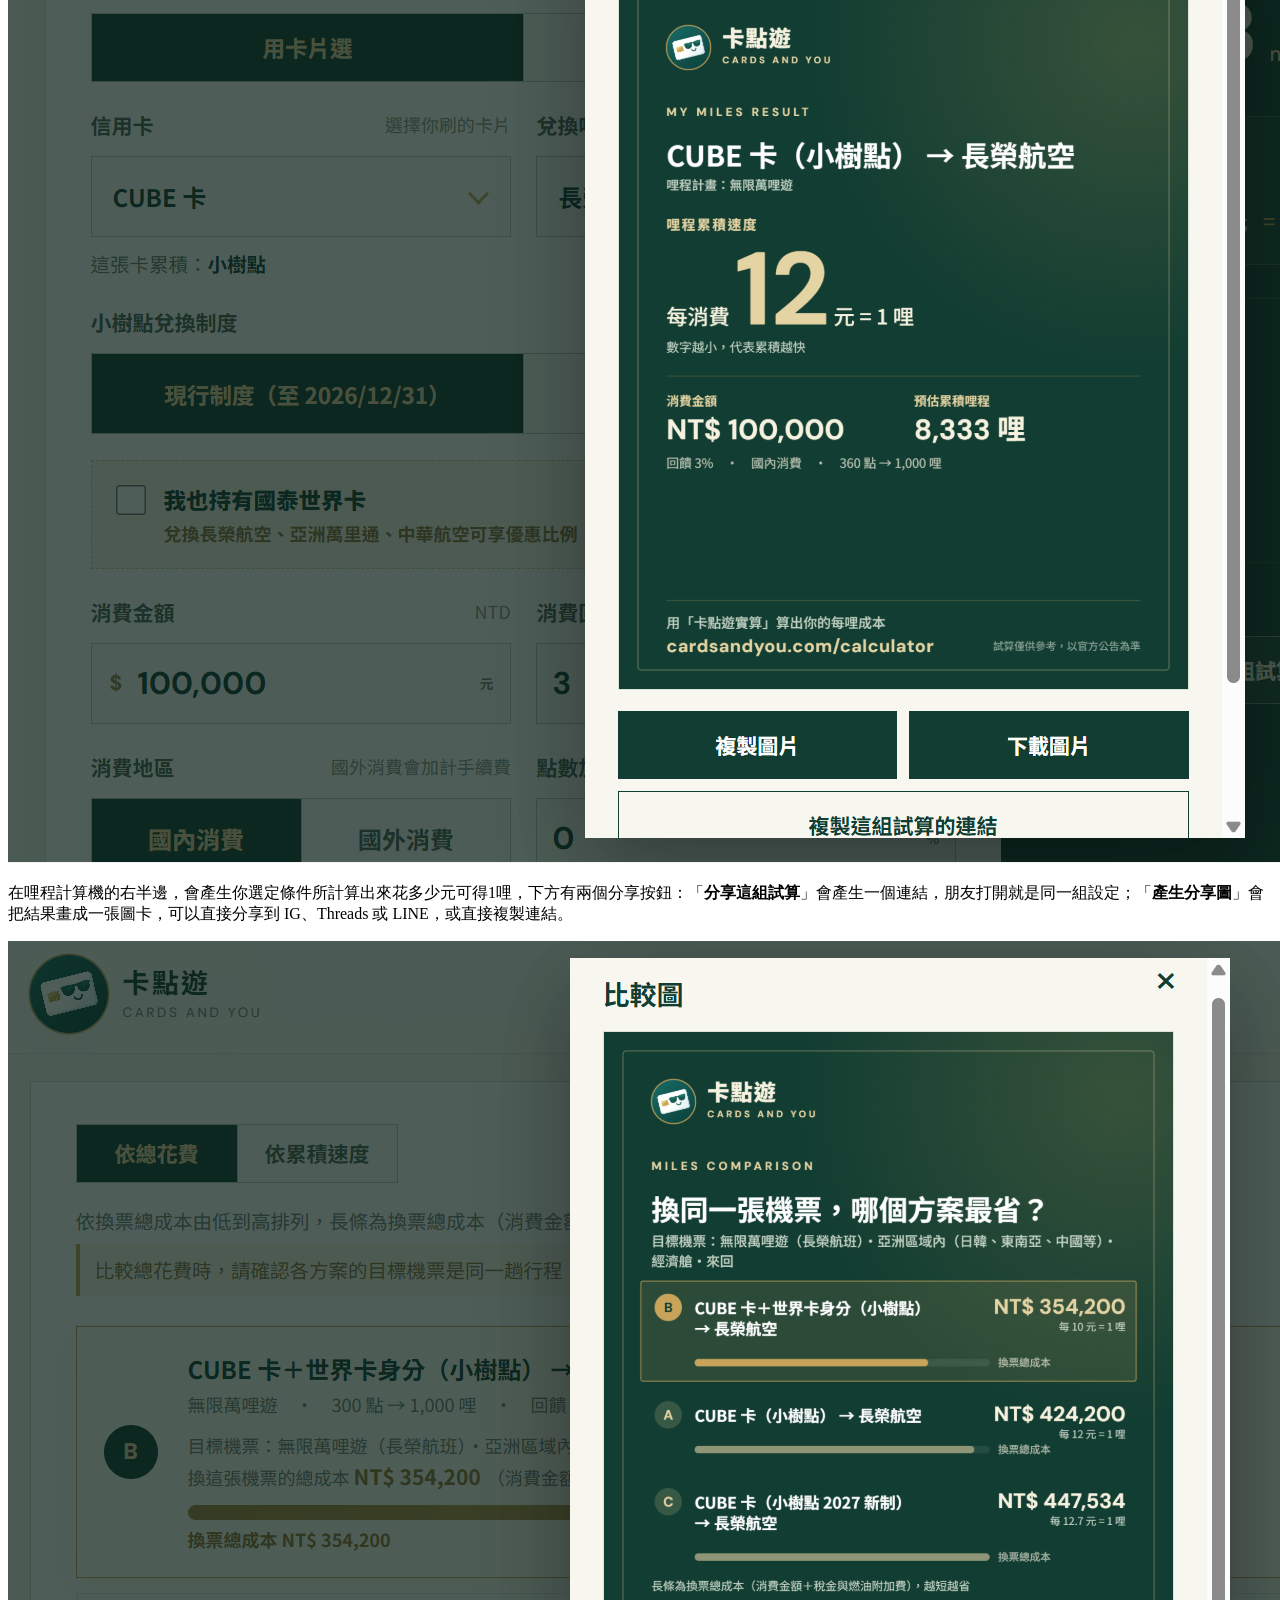
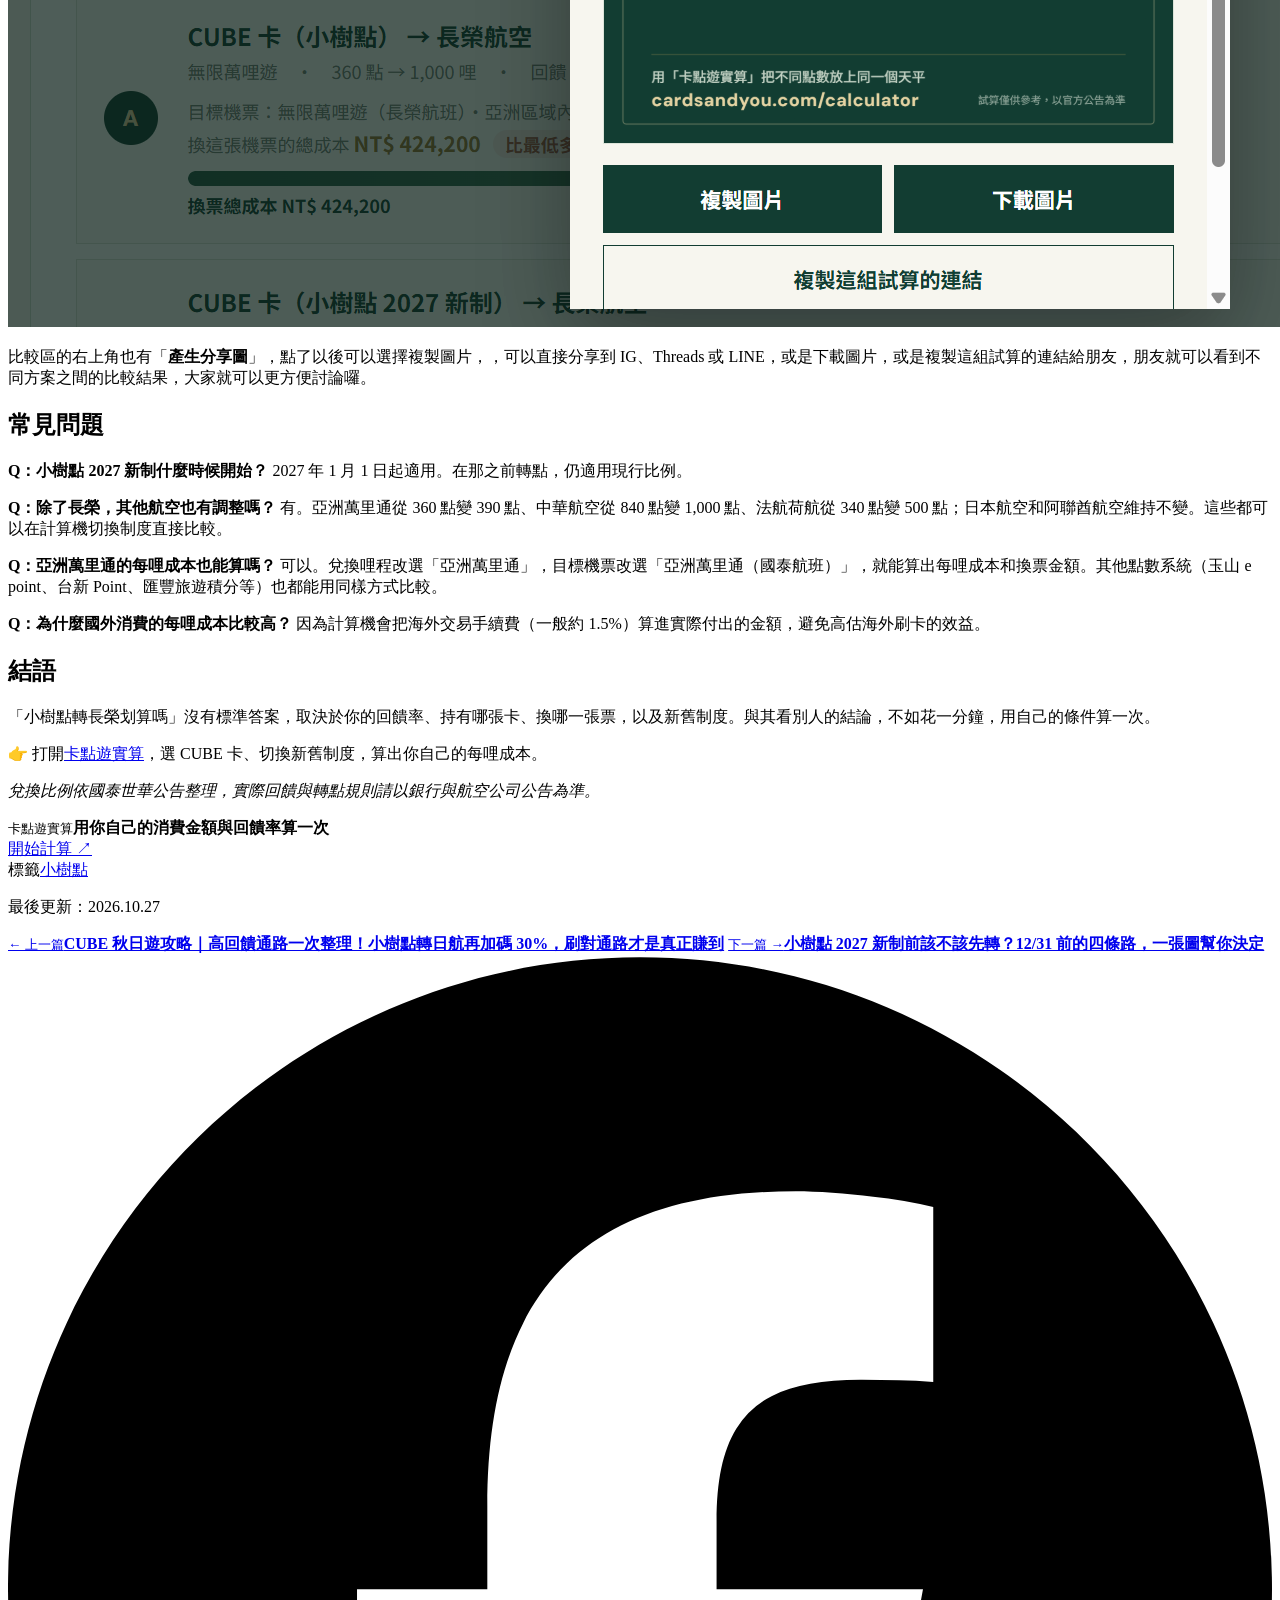
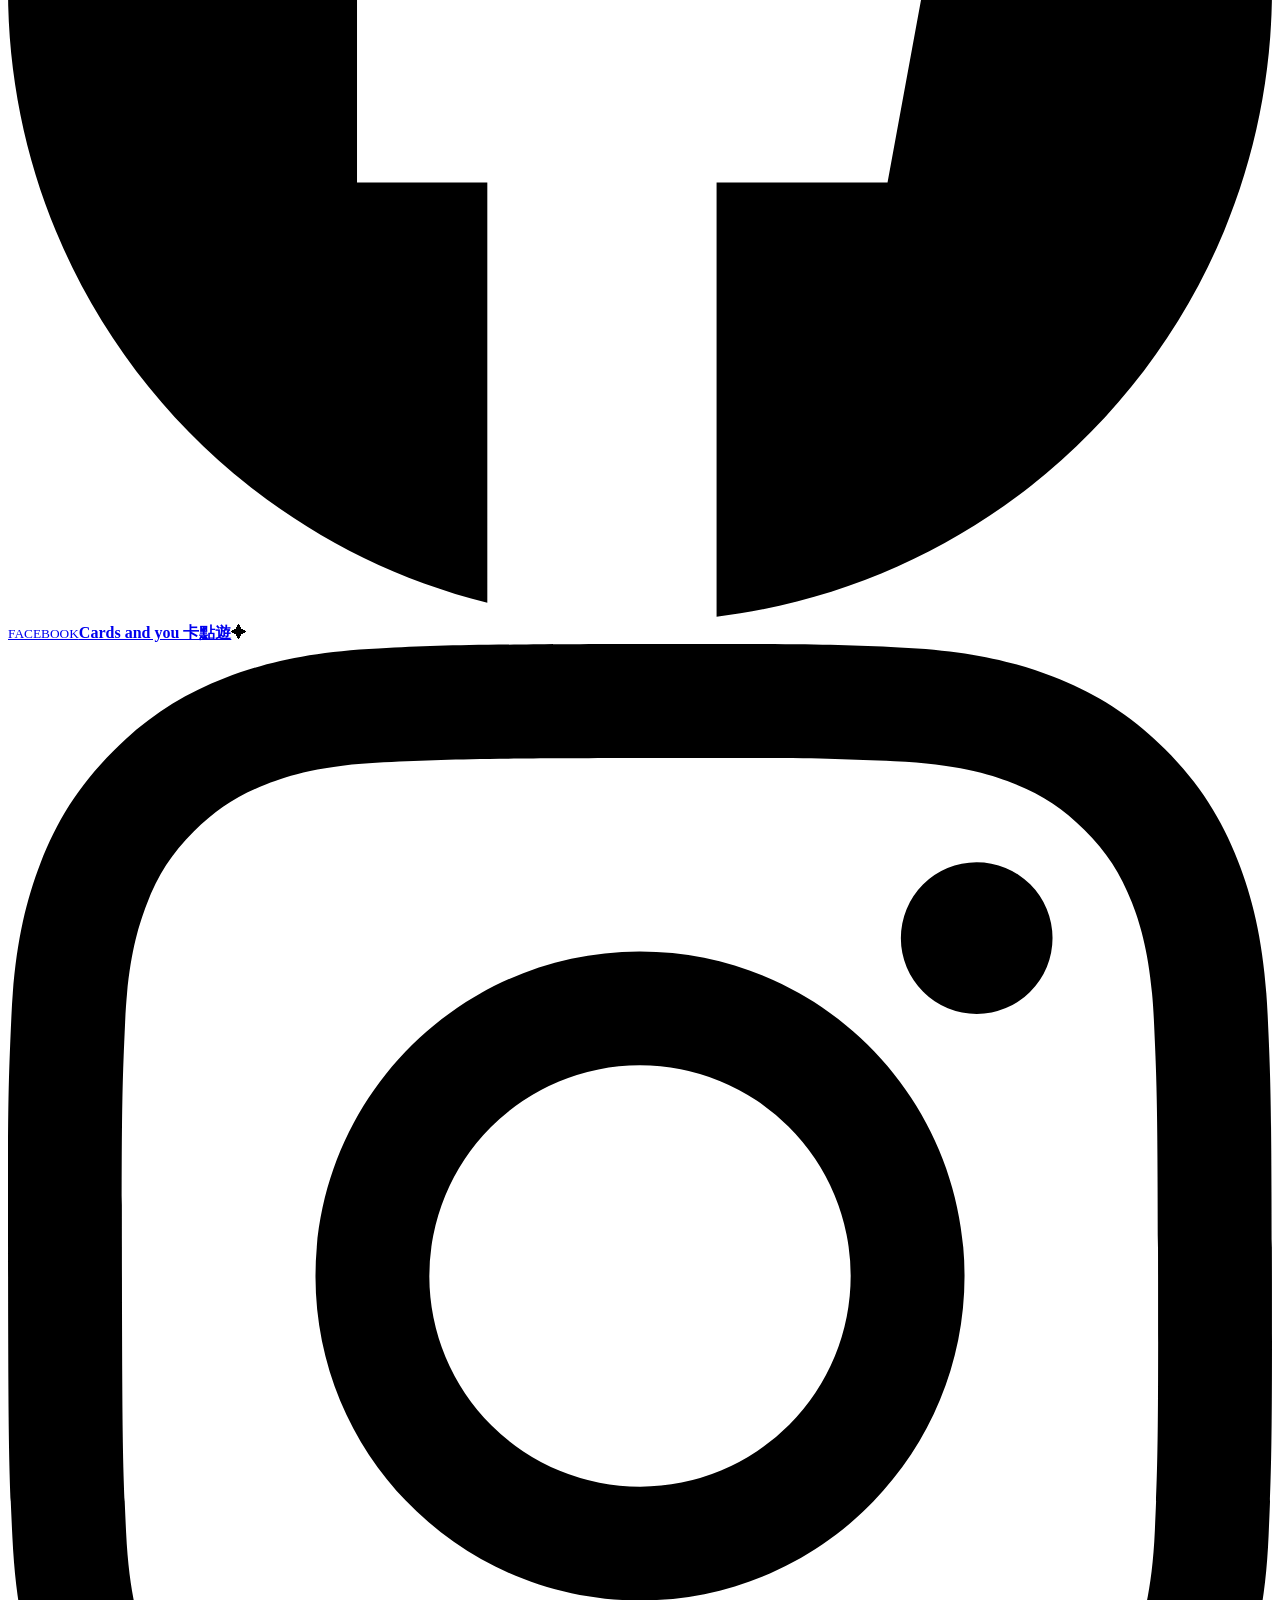
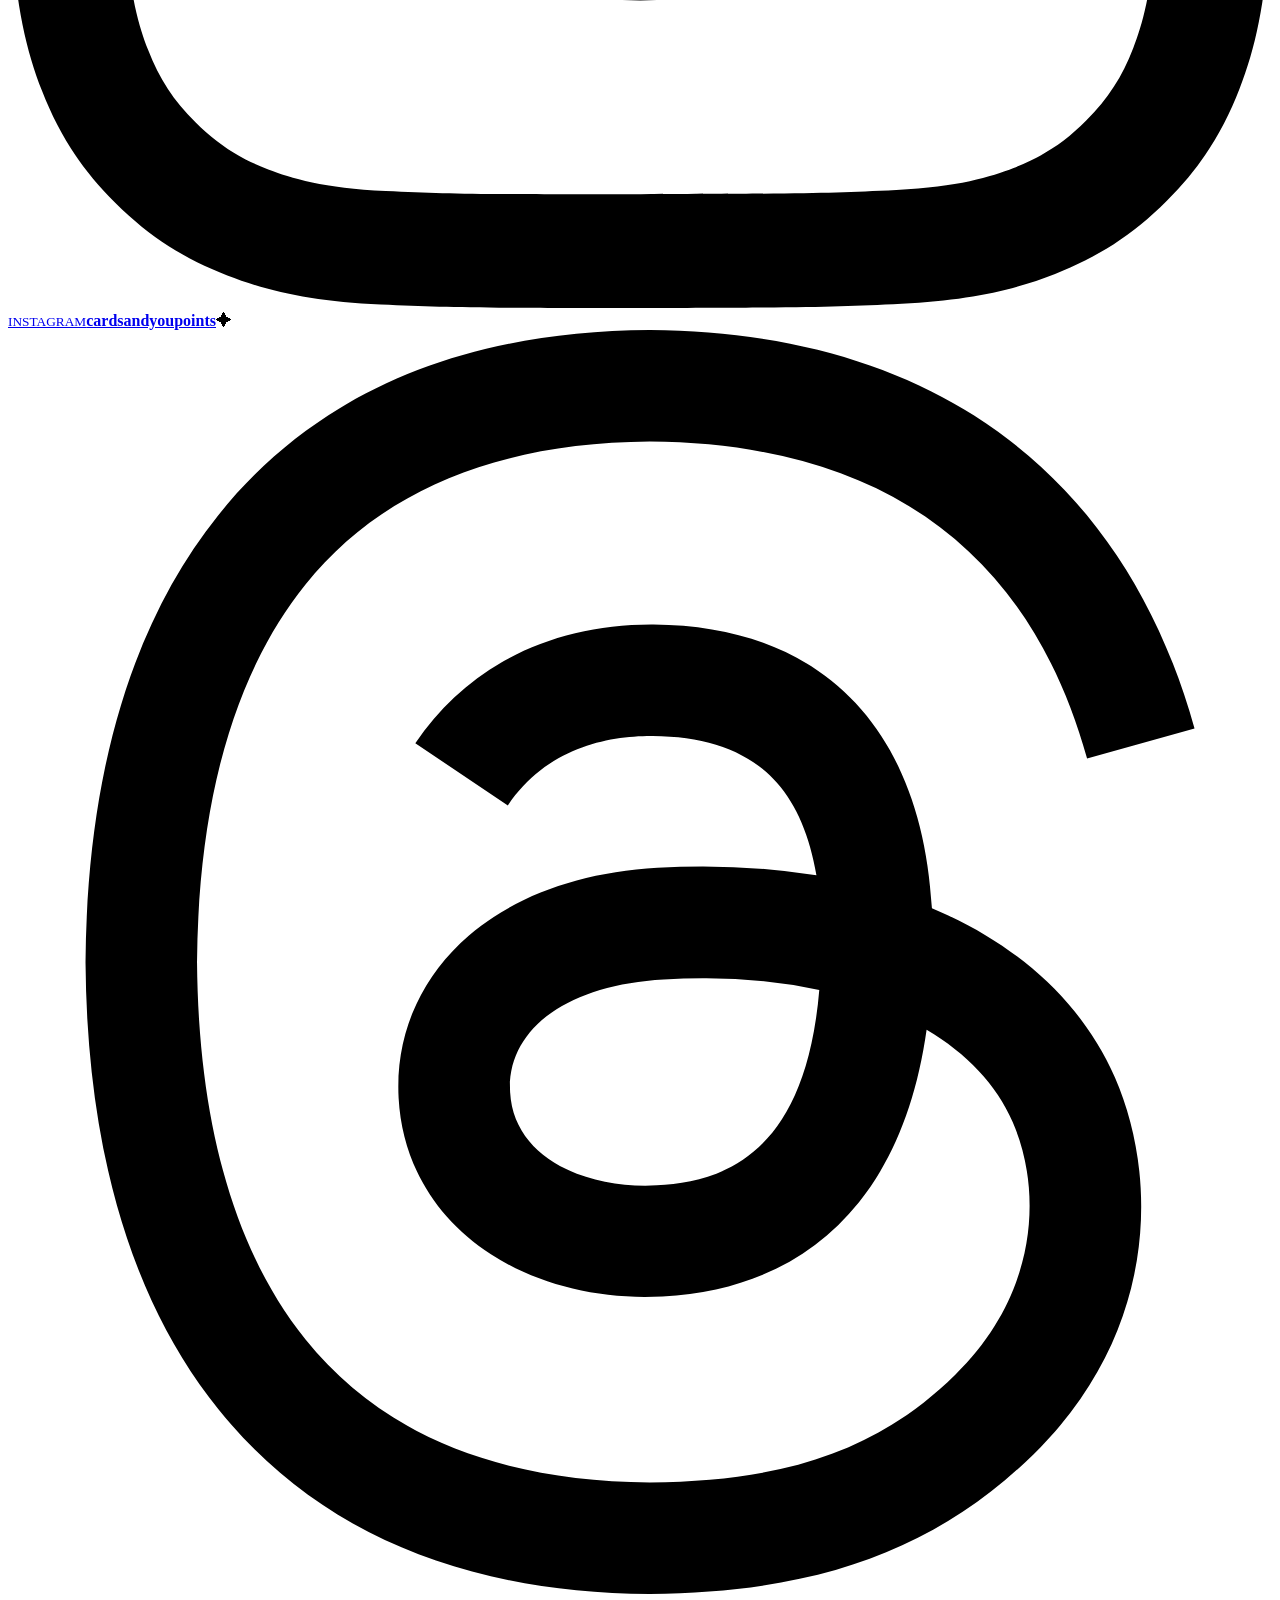
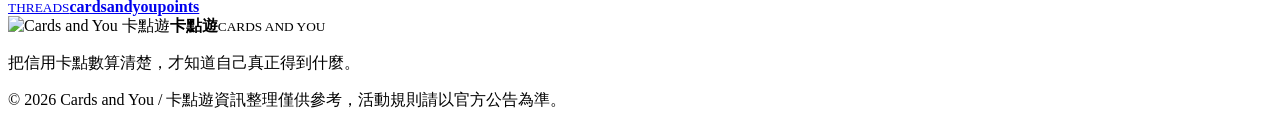
